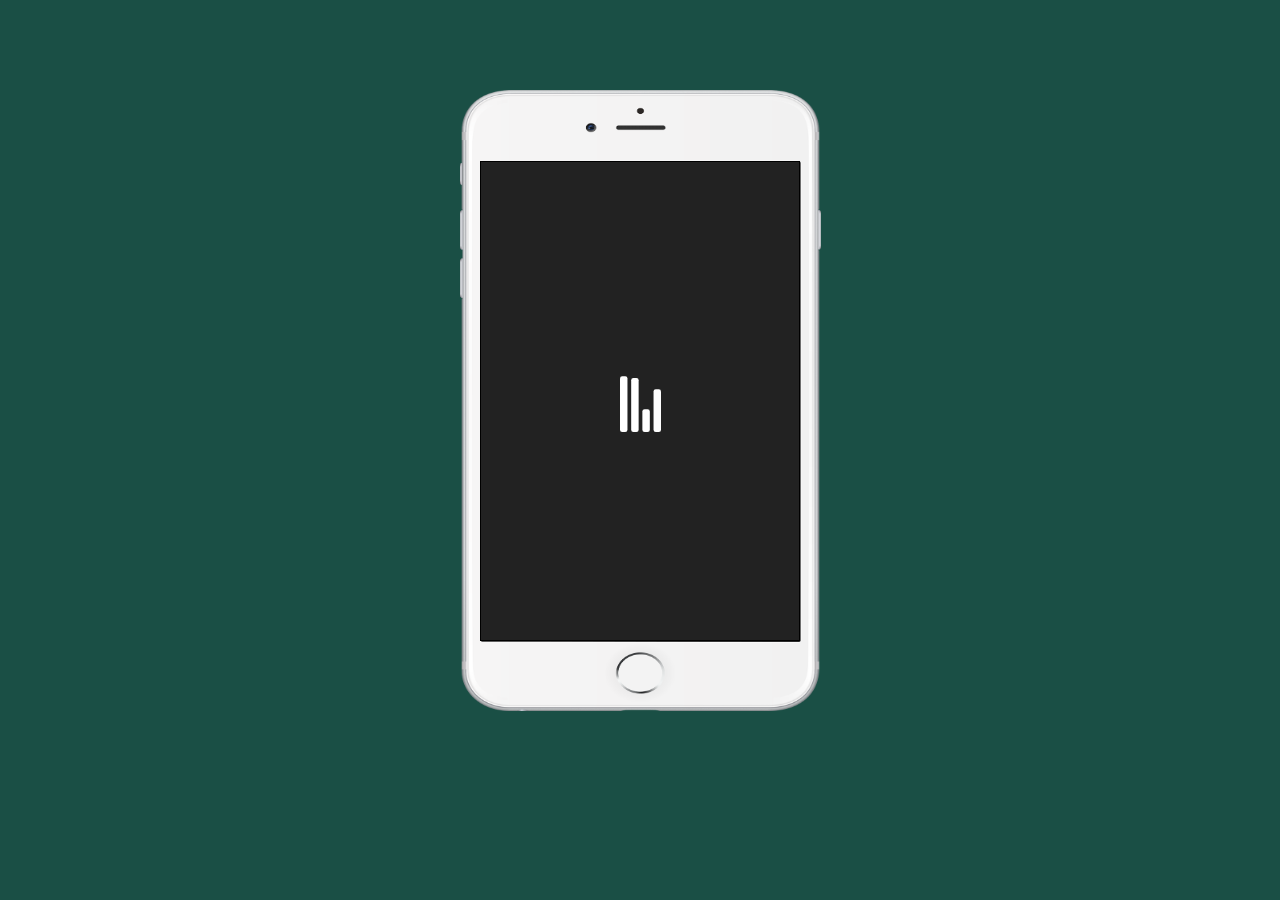
==== index.html @ a4e439ad "v" ====
<!DOCTYPE html>
<html lang="en">
  <head>
    <meta charset="UTF-8" />
    <meta name="viewport" content="width=device-width, initial-scale=1.0" />
    <title>Document</title>
    <link rel="stylesheet" href="style.css" />
    <!--[if lt IE 9]>
      <script src="//html5shiv.googlecode.com/svn/trunk/html5.js"></script>
    <![endif]-->
  </head>
  <body>
    <div class="phone">
      <img src="./assets/img/iPhone6SPlus.png" alt="" class="phone__media" />
      <div class="container">
        <div id="hellopreloader"><div id="hellopreloader_preload"></div></div>
        <div class="slide1" id="slide1">
          <div class="bg__Slide1" id="bg__Slide1"></div>

          <div class="logo__Slide1" id="logo__Slide1"></div>
          <div class="left__Slide1" id="left__Slide1"></div>
          <div class="right__Slide1" id="right__Slide1"></div>

          <div class="text__Slide1" id="text__Slide1"></div>
          <div class="btn__Slide1" id="btn__Slide1"></div>
          <div class="ligal__Slide1" id="ligal__Slide1"></div>

          <div class="comics__Slide1 active" id="comics__Slide1"></div>
          <div class="comics1__Slide1" id="comics1__Slide1"></div>

          <div class="mikro__Slide1" id="mikro__Slide1">
            <div class="mikro__img__Slide1" id="mikro__img__Slide1"></div>
            <img
              id="mikro__img1__Slide1"
              src="./assets/img/soundWaveForm.gif"
              alt=""
            />
          </div>
          <div class="next__Slide1" id="next__Slide1"></div>
        </div>

        <div class="slide2" id="slide2">
          <div class="bg__Slide2" id="bg__Slide2"></div>

          <div class="logo__Slide2" id="logo__Slide2"></div>
          <div class="left__Slide2" id="left__Slide2"></div>
          <div class="right__Slide2" id="right__Slide2"></div>

          <div class="text__Slide2" id="text__Slide2"></div>
          <div class="btn__Slide2" id="btn__Slide2"></div>
          <div class="ligal__Slide2" id="ligal__Slide2"></div>

          <div class="comics__Slide2" id="comics__Slide2"></div>
          <div class="comics1__Slide2" id="comics1__Slide2"></div>

          <div class="mikro__Slide2" id="mikro__Slide2">
            <div class="mikro__img__Slide2" id="mikro__img__Slide2"></div>
            <img
              id="mikro__img1__Slide2"
              src="./assets/img/soundWaveForm.gif"
              alt=""
            />
          </div>
          <div class="next__Slide2" id="next__Slide2"></div>
        </div>

        <div class="slide3" id="slide3">
          <div class="bg__Slide3" id="bg__Slide3"></div>

          <div class="modal__img__Slide3" id="modal__img__Slide3"></div>

          <div class="modal__Slide3" id="modal__Slide3">
            <div class="close" id="close__Slide3"></div>

            <div class="video">
              <video
                muted=""
                playsinline=""
                preload=""
                id="video__Slide3"
                src="./assets/video/video-1.mp4"
              ></video>

              <div class="muted" id="muted__Slide3"></div>
              <div class="sound" id="sound__Slide3"></div>

              <div class="replay" id="replay__Slide3"></div>
            </div>

            <div class="textModal__Slide3"></div>

            <div class="btnColor"></div>
          </div>

          <div class="logo__Slide3" id="logo__Slide3"></div>
          <div class="left__Slide3" id="left__Slide3"></div>
          <div class="right__Slide3" id="right__Slide3"></div>

          <div class="text__Slide3" id="text__Slide3"></div>
          <div class="btn__Slide3" id="btn__Slide3"></div>
          <div class="ligal__Slide3" id="ligal__Slide3"></div>

          <div class="comics__Slide3" id="comics__Slide3"></div>
          <div class="comics1__Slide3" id="comics1__Slide3"></div>

          <div class="mikro__Slide3" id="mikro__Slide3">
            <div class="mikro__img__Slide3" id="mikro__img__Slide3"></div>
            <img
              id="mikro__img1__Slide3"
              src="./assets/img/soundWaveForm.gif"
              alt=""
            />
          </div>
          <div class="next__Slide3" id="next__Slide3"></div>
        </div>

        <div class="slide4" id="slide4">
          <div class="bg__Slide4" id="bg__Slide4"></div>

          <div class="modal__img__Slide4" id="modal__img__Slide4"></div>

          <div class="modal__Slide4" id="modal__Slide4">
            <div class="close" id="close__Slide4"></div>

            <div class="video">
              <video
                muted=""
                playsinline=""
                preload=""
                id="video__Slide4"
                src="./assets/video/video-2.mp4"
              ></video>

              <div class="muted" id="muted__Slide4"></div>
              <div class="sound" id="sound__Slide4"></div>

              <div class="replay" id="replay__Slide4"></div>
            </div>

            <div class="textModal__Slide4"></div>

            <div class="btnColor"></div>
          </div>

          <div class="logo__Slide4" id="logo__Slide4"></div>
          <div class="left__Slide4" id="left__Slide4"></div>
          <div class="right__Slide4" id="right__Slide4"></div>

          <div class="text__Slide4" id="text__Slide4"></div>
          <div class="btn__Slide4" id="btn__Slide4"></div>
          <div class="ligal__Slide4" id="ligal__Slide4"></div>

          <div class="comics__Slide4" id="comics__Slide4"></div>
          <div class="comics1__Slide4" id="comics1__Slide4"></div>

          <div class="mikro__Slide4" id="mikro__Slide4">
            <div class="mikro__img__Slide4" id="mikro__img__Slide4"></div>
            <img
              id="mikro__img1__Slide4"
              src="./assets/img/soundWaveForm.gif"
              alt=""
            />
          </div>
          <div class="next__Slide4" id="next__Slide4"></div>
        </div>

        <div class="slide5" id="slide5">
          <div class="bg__Slide5" id="bg__Slide5"></div>

          <div class="modal__img__Slide5" id="modal__img__Slide5"></div>

          <div class="modal__Slide5" id="modal__Slide5">
            <div class="close" id="close__Slide5"></div>

            <div class="video">
              <video
                muted=""
                playsinline=""
                preload=""
                id="video__Slide5"
                src="./assets/video/video-3.mp4"
              ></video>

              <div class="muted" id="muted__Slide5"></div>
              <div class="sound" id="sound__Slide5"></div>

              <div class="replay" id="replay__Slide5"></div>
            </div>

            <div class="textModal__Slide5"></div>

            <div class="btnColor"></div>
          </div>

          <div class="logo__Slide5" id="logo__Slide5"></div>
          <div class="left__Slide5" id="left__Slide5"></div>
          <div class="right__Slide5" id="right__Slide5"></div>

          <div class="text__Slide5" id="text__Slide5"></div>
          <div class="btn__Slide5" id="btn__Slide5"></div>
          <div class="ligal__Slide5" id="ligal__Slide5"></div>

          <div class="comics__Slide5" id="comics__Slide5"></div>
          <div class="comics1__Slide5" id="comics1__Slide5"></div>

          <div class="mikro__Slide5" id="mikro__Slide5">
            <div class="mikro__img__Slide5" id="mikro__img__Slide5"></div>
            <img
              id="mikro__img1__Slide5"
              src="./assets/img/soundWaveForm.gif"
              alt=""
            />
          </div>
          <div class="next__Slide5" id="next__Slide5"></div>
        </div>

        <div class="slide6" id="slide6">
          <div class="bg__Slide6" id="bg__Slide6"></div>

          <div class="modal__img__Slide6" id="modal__img__Slide6"></div>

          <div class="modal__Slide6" id="modal__Slide6">
            <div class="close" id="close__Slide6"></div>

            <div class="video">
              <video
                muted=""
                playsinline=""
                preload=""
                id="video__Slide6"
                src="./assets/video/video-4.mp4"
              ></video>

              <div class="muted" id="muted__Slide6"></div>
              <div class="sound" id="sound__Slide6"></div>

              <div class="replay" id="replay__Slide6"></div>
            </div>

            <div class="textModal__Slide6"></div>

            <div class="btnColor"></div>
          </div>

          <div class="logo__Slide6" id="logo__Slide6"></div>
          <div class="left__Slide6" id="left__Slide6"></div>
          <div class="right__Slide6" id="right__Slide6"></div>

          <div class="text__Slide6" id="text__Slide6"></div>
          <div class="btn__Slide6" id="btn__Slide6"></div>
          <div class="ligal__Slide6" id="ligal__Slide6"></div>

          <div class="comics__Slide6" id="comics__Slide6"></div>
          <div class="comics1__Slide6" id="comics1__Slide6"></div>

          <div class="mikro__Slide6" id="mikro__Slide6">
            <div class="mikro__img__Slide6" id="mikro__img__Slide6"></div>
            <img
              id="mikro__img1__Slide6"
              src="./assets/img/soundWaveForm.gif"
              alt=""
            />
          </div>
          <div class="next__Slide6" id="next__Slide6"></div>
        </div>
      </div>
    </div>

    <script src="./Detect.js-master/detect.js"></script>
    <script src="script.js"></script>
  </body>
</html>
---- style.css ----
.phone {
  position: relative;
  height: 621px;
  width: 361px;
  display: flex;
  justify-content: center;
  top: 10%;
}
.phone__media {
  height: 621px;
  width: 361px;
  position: relative;
}

* {
  padding: 0;
  margin: 0;
}

div {
  position: absolute;
}

html,
body {
  width: 100%;
  background: #1a4f45;
  height: 100%;
  display: flex;
  justify-content: center;
}

.container {
  width: 320px;
  height: 480px;
  border: 1px solid #000;
  box-sizing: border-box;
  overflow: hidden;
  left: 0;
  right: 0;
  top: 11.5%;
  margin: auto;
}

@media screen and (max-width: 900px) {
  body {
    align-items: center;
    justify-content: center;
    background: #ffffff;
  }
  .phone__media {
    display: none;
  }
  .container {
    top: 0;
    left: 0;
  }
  .phone {
    width: 320px;
    height: 480px;
    top: 0;
    left: 0;
  }
}

.slide1 {
  width: 100%;
  height: 100%;
  transition: 0.75s;
}

.slide2 {
  width: 100%;
  height: 100%;
  transform: translateX(100%);
  opacity: 0;
  transition: 0.75s;
}

.slide3 {
  width: 100%;
  height: 100%;
  transform: translateX(100%);
  opacity: 0;
  transition: 0.75s;
}

.slide4 {
  width: 100%;
  height: 100%;
  transform: translateX(100%);
  opacity: 0;
  transition: 0.75s;
}

.slide5 {
  width: 100%;
  height: 100%;
  transform: translateX(100%);
  opacity: 0;
  transition: 0.75s;
}

.slide6 {
  width: 100%;
  height: 100%;
  transform: translateX(100%);
  opacity: 0;
  transition: 0.75s;
}

/*************************************************************/
/*************************First Slide*************************/
/*************************************************************/

.bg__Slide1 {
  background: url(./assets/img/bg-1.png) 50% 50% no-repeat;
  background-size: cover;
  width: 100%;
  height: 100%;
}

.logo__Slide1 {
  background: url(./assets/img/logo.svg) 50% 0% no-repeat;
  background-size: contain;
  width: 19%;
  height: 13%;
  top: 25px;
  left: 0;
  right: 0;
  margin: auto;
}

.left__Slide1 {
  height: 3px;
  width: 37%;
  background-color: #fff;
  left: 0;
  top: 53px;
}

.right__Slide1 {
  height: 3px;
  width: 37%;
  background-color: #fff;
  right: 0;
  top: 53px;
}

.text__Slide1 {
  background: url(./assets/fonts/text-banner-1.svg) 0% 100% no-repeat;
  background-size: contain;
  width: 70%;
  height: 24%;
  bottom: 75px;
  left: 21px;
  transition: 0.4s;
  transform: translateX(10px);
  opacity: 0;
}

.btn__Slide1 {
  background: url(./assets/img/banner-btn.svg) 0% 100% no-repeat;
  background-size: contain;
  width: 43.5%;
  height: 9%;
  bottom: 27px;
  left: 20px;
}

.ligal__Slide1 {
  background: url(./assets/fonts/Abbildung-zeigt-Sonderausstattung-gegen-Mehrpreis.svg)
    0% 100% no-repeat;
  background-size: contain;
  width: 66.7%;
  height: 3%;
  bottom: 1px;
  left: 25px;
}

.comics__Slide1 {
  background: url(./assets/img/comics.svg) 100% 100% no-repeat;
  background-size: contain;
  width: 54.7%;
  height: 15%;
  right: 0px;
  bottom: 140px;
  transition: 0.5s;
  opacity: 0;
}

.comics__Slide1.active {
  opacity: 1;
}

.comics1__Slide1 {
  background: url(./assets/img/comics1.svg) 100% 100% no-repeat;
  background-size: contain;
  width: 54.7%;
  height: 15%;
  right: 0px;
  bottom: 140px;
  transition: 0.5s;
  opacity: 0;
}
.comics__Slide1.active {
  opacity: 1;
}

.mikro__Slide1 {
  background-color: #00b1f2;
  width: 45px;
  height: 45px;
  border-radius: 50%;
  right: 13px;
  bottom: 73px;
  z-index: 2;
}

.mikro__Slide1.active:before {
  animation: none;
}
.mikro__Slide2.active:before {
  animation: none;
}
.mikro__Slide3.active:before {
  animation: none;
}
.mikro__Slide4.active:before {
  animation: none;
}
.mikro__Slide5.active:before {
  animation: none;
}
.mikro__Slide6.active:before {
  animation: none;
}

.mikro__Slide3:before {
  z-index: -1;
  width: 100%;
  height: 100%;
  border-radius: 50%;

  position: absolute;
  content: "";
  animation-name: mikro__Slide1;
  animation-delay: 1s;
  animation-duration: 2.25s;
  animation-iteration-count: infinite;
  animation-timing-function: ease-in;

  background: #00b1f2;
  opacity: 0.25;
}
.mikro__Slide4:before {
  z-index: -1;
  width: 100%;
  height: 100%;
  border-radius: 50%;

  position: absolute;
  content: "";
  animation-name: mikro__Slide1;
  animation-delay: 1s;
  animation-duration: 2.25s;
  animation-iteration-count: infinite;
  animation-timing-function: ease-in;

  background: #00b1f2;
  opacity: 0.25;
}
.mikro__Slide5:before {
  z-index: -1;
  width: 100%;
  height: 100%;
  border-radius: 50%;

  position: absolute;
  content: "";
  animation-name: mikro__Slide1;
  animation-delay: 1s;
  animation-duration: 2.25s;
  animation-iteration-count: infinite;
  animation-timing-function: ease-in;

  background: #00b1f2;
  opacity: 0.25;
}
.mikro__Slide6:before {
  z-index: -1;
  width: 100%;
  height: 100%;
  border-radius: 50%;

  position: absolute;
  content: "";
  animation-name: mikro__Slide1;
  animation-delay: 1s;
  animation-duration: 2.25s;
  animation-iteration-count: infinite;
  animation-timing-function: ease-in;

  background: #00b1f2;
  opacity: 0.25;
}

@keyframes modal__img__unfade {
  0% {
    opacity: 0;
  }
  100% {
    opacity: 1;
  }
}

@keyframes modal__img__pulse {
  0% {
    transform: scale(1);
  }
  50% {
    transform: scale(0.75);
  }
  100% {
    transform: scale(1);
  }
}

@keyframes mikro__Slide1 {
  0% {
    transform: scale(1);
    opacity: 0.4;
  }
  50% {
    transform: scale(2);
    opacity: 0;
  }
  100% {
    transform: scale(2);
    opacity: 0;
  }
}

.mikro__img__Slide1 {
  background: url(./assets/img/mikro.svg) 50% 50% no-repeat;
  background-size: contain;
  width: 100%;
  height: 100%;
  top: 0;
  bottom: 0;
  left: 0;
  right: 0;
  margin: auto;
  visibility: visible;
}

#mikro__img1__Slide1 {
  width: 80%;
  top: 0;
  bottom: 0;
  margin: auto;
  position: absolute;
  left: 0;
  right: 0;
  visibility: hidden;
}

.next__Slide1 {
  background: url(./assets/img/next.svg) 100% 100% no-repeat;
  background-size: contain;
  width: 9%;
  height: 6%;
  bottom: 25px;
  right: 13px;
}

/*************************************************************/
/*************************Second Slide*************************/
/*************************************************************/

.bg__Slide2 {
  background: url(./assets/img/bg-0.jpg) 50% 50% no-repeat;
  background-size: cover;
  width: 100%;
  height: 100%;
}

.logo__Slide2 {
  background: url(./assets/img/logo.svg) 50% 0% no-repeat;
  background-size: contain;
  width: 19%;
  height: 13%;
  top: 25px;
  left: 0;
  right: 0;
  margin: auto;
}

.left__Slide2 {
  height: 3px;
  width: 37%;
  background-color: #fff;
  left: 0;
  top: 53px;
}

.right__Slide2 {
  height: 3px;
  width: 37%;
  background-color: #fff;
  right: 0;
  top: 53px;
}

.text__Slide2 {
  background: url(./assets/fonts/text-banner-0.svg) 0% 100% no-repeat;
  background-size: contain;
  width: 70%;
  height: 30%;
  bottom: 75px;
  left: 21px;
  transition: 0.4s;
  transform: translateX(10px);
  opacity: 0;
}

.btn__Slide2 {
  background: url(./assets/img/banner-btn.svg) 0% 100% no-repeat;
  background-size: contain;
  width: 43.5%;
  height: 9%;
  bottom: 27px;
  left: 20px;
}

.ligal__Slide2 {
  background: url(./assets/fonts/Abbildung-zeigt-Sonderausstattung-gegen-Mehrpreis.svg) 0% 100% no-repeat;
  background-size: contain;
  width: 66.7%;
  height: 3%;
  bottom: 1px;
  left: 25px;
}
.comics1__Slide2 {
  background: url(./assets/img/comics1.svg) 100% 100% no-repeat;
  background-size: contain;
  width: 54.7%;
  height: 15%;
  right: 0px;
  bottom: 140px;
  transition: 0.5s;
  opacity: 0;
}
.comics1__Slide2.active {
  opacity: 1;
}

.mikro__Slide2 {
  background-color: #00b1f2;
  width: 45px;
  height: 45px;
  border-radius: 50%;
  right: 13px;
  bottom: 73px;
}

.mikro__img__Slide2 {
  background: url(./assets/img/mikro.svg) 50% 50% no-repeat;
  background-size: contain;
  width: 100%;
  height: 100%;
  top: 0;
  bottom: 0;
  left: 0;
  right: 0;
  margin: auto;
  visibility: visible;
}

#mikro__img1__Slide2 {
  width: 80%;
  top: 0;
  bottom: 0;
  margin: auto;
  position: absolute;
  left: 0;
  right: 0;
  visibility: hidden;
}

.next__Slide2 {
  background: url(./assets/img/next.svg) 100% 100% no-repeat;
  background-size: contain;
  width: 9%;
  height: 6%;
  bottom: 25px;
  right: 13px;
}

/*************************************************************/
/*************************Three Slide*************************/
/*************************************************************/

.bg__Slide3 {
  background: url(./assets/img/bg-2.jpg) 50% 50% no-repeat;
  background-size: cover;
  width: 100%;
  height: 100%;
}

.modal__img__Slide3 {
  background: url(./assets/img/modal-btn.svg) 50% 50% no-repeat;
  background-size: contain;
  width: 32px;
  height: 8%;
  top: 40%;
  right: 40px;
  z-index: 20;
  opacity: 0;
}

.modal__Slide3 {
  background-color: #fff;
  width: 97%;
  height: 96%;
  left: 0;
  right: 0;
  top: 0;
  bottom: 0;
  margin: auto;
  z-index: 10;
  transition: 0.5s;
  opacity: 0;
}

.close {
  background: url(./assets/img/close.svg) 100% 0% no-repeat;
  background-size: contain;
  width: 5%;
  height: 5%;
  right: 1%;
  top: 1%;
}

.textModal__Slide3 {
  background: url(./assets/fonts/Alles-im-Blick-Mit-den-neuen-LED-Frontscheinwerfern-und-LED-Ruckleuchten-entgeht-Ihnen-nichts-mehr.svg) 50% 100% no-repeat;
  background-size: contain;
  width: 86%;
  height: 10%;
  bottom: 14%;
  left: 0;
  right: 0;
  margin: auto;
}

.btnColor {
  background: url(./assets/img/banner-color.svg) 50% 100% no-repeat;
  background-size: contain;
  width: 50%;
  height: 10%;
  bottom: 3%;
  left: 0;
  right: 0;
  margin: auto;
}

.logo__Slide3 {
  background: url(./assets/img/logo.svg) 50% 0% no-repeat;
  background-size: contain;
  width: 19%;
  height: 13%;
  top: 25px;
  left: 0;
  right: 0;
  margin: auto;
}

.left__Slide3 {
  height: 3px;
  width: 37%;
  background-color: #fff;
  left: 0;
  top: 53px;
}

.right__Slide3 {
  height: 3px;
  width: 37%;
  background-color: #fff;
  right: 0;
  top: 53px;
}

.text__Slide3 {
  background: url(./assets/fonts/text-banner-2.svg) 0% 100% no-repeat;
  background-size: contain;
  width: 70%;
  height: 30%;
  bottom: 75px;
  left: 21px;
  transition: 0.4s;
  transform: translateX(10px);
  opacity: 0;
}

.btn__Slide3 {
  background: url(./assets/img/banner-btn.svg) 0% 100% no-repeat;
  background-size: contain;
  width: 43.5%;
  height: 9%;
  bottom: 27px;
  left: 20px;
}

.ligal__Slide3 {
  background: url(./assets/fonts/banner-lidal-2.svg) 0% 100% no-repeat;
  background-size: contain;
  width: 66.7%;
  height: 5%;
  bottom: 1px;
  left: 25px;
}
.comics1__Slide3 {
  background: url(./assets/img/comics1.svg) 100% 100% no-repeat;
  background-size: contain;
  width: 54.7%;
  height: 15%;
  right: 0px;
  bottom: 140px;
  transition: 0.5s;
  opacity: 0;
}
.comics1__Slide3.active {
  opacity: 1;
}

.mikro__Slide3 {
  background-color: #00b1f2;
  width: 45px;
  height: 45px;
  border-radius: 50%;
  right: 13px;
  bottom: 73px;
  z-index: 20;
}

.mikro__img__Slide3 {
  background: url(./assets/img/mikro.svg) 50% 50% no-repeat;
  background-size: contain;
  width: 100%;
  height: 100%;
  top: 0;
  bottom: 0;
  left: 0;
  right: 0;
  margin: auto;
  visibility: visible;
}

#mikro__img1__Slide3 {
  width: 80%;
  top: 0;
  bottom: 0;
  margin: auto;
  position: absolute;
  left: 0;
  right: 0;
  visibility: hidden;
}

.next__Slide3 {
  background: url(./assets/img/next.svg) 100% 100% no-repeat;
  background-size: contain;
  width: 9%;
  height: 6%;
  bottom: 25px;
  right: 13px;
  z-index: 20;
}

/*************************************************************/
/*************************Four Slide**************************/
/*************************************************************/

.bg__Slide4 {
  background: url(./assets/img/bg-3.jpg) 50% 50% no-repeat;
  background-size: cover;
  width: 100%;
  height: 100%;
}

.modal__img__Slide4 {
  background: url(./assets/img/modal-btn.svg) 50% 50% no-repeat;
  background-size: contain;
  width: 32px;
  height: 8%;
  top: 40%;
  right: 100px;
  z-index: 20;
  opacity: 0;
}

.modal__Slide4 {
  background-color: #fff;
  width: 97%;
  height: 96%;
  left: 0;
  right: 0;
  top: 0;
  bottom: 0;
  margin: auto;
  z-index: 10;
  transition: 0.5s;
  opacity: 0;
}

.close {
  background: url(./assets/img/close.svg) 100% 0% no-repeat;
  background-size: contain;
  width: 5%;
  height: 5%;
  right: 1%;
  top: 1%;
}

.textModal__Slide4 {
  background: url(./assets/fonts/Innen-uberzeugt-die-funfte-Generation-des-Caddy-Cargo-mit-neuen-Hightech-Losungen-und-deutlich-mehr-Platz.svg) 50% 100% no-repeat;
  background-size: contain;
  width: 86%;
  height: 10%;
  bottom: 14%;
  left: 0;
  right: 0;
  margin: auto;
}

.btnColor {
  background: url(./assets/img/banner-color.svg) 50% 100% no-repeat;
  background-size: contain;
  width: 50%;
  height: 10%;
  bottom: 3%;
  left: 0;
  right: 0;
  margin: auto;
}

.logo__Slide4 {
  background: url(./assets/img/logo.svg) 50% 0% no-repeat;
  background-size: contain;
  width: 19%;
  height: 13%;
  top: 25px;
  left: 0;
  right: 0;
  margin: auto;
}

.left__Slide4 {
  height: 3px;
  width: 37%;
  background-color: #fff;
  left: 0;
  top: 53px;
}

.right__Slide4 {
  height: 3px;
  width: 37%;
  background-color: #fff;
  right: 0;
  top: 53px;
}

.text__Slide4 {
  background: url(./assets/fonts/text-banner-3.svg) 0% 100% no-repeat;
  background-size: contain;
  width: 70%;
  height: 25%;
  bottom: 75px;
  left: 21px;
  transition: 0.4s;
  transform: translateX(10px);
  opacity: 0;
}

.btn__Slide4 {
  background: url(./assets/img/banner-btn.svg) 0% 100% no-repeat;
  background-size: contain;
  width: 43.5%;
  height: 9%;
  bottom: 27px;
  left: 20px;
}

.ligal__Slide4 {
  background: url(./assets/fonts/Abbildung-zeigt-Sonderausstattung-gegen-Mehrpreis.svg) 0% 100% no-repeat;
  background-size: contain;
  width: 66.7%;
  height: 5%;
  bottom: 1px;
  left: 25px;
}
.comics1__Slide4 {
  background: url(./assets/img/comics1.svg) 100% 100% no-repeat;
  background-size: contain;
  width: 54.7%;
  height: 15%;
  right: 0px;
  bottom: 140px;
  transition: 0.5s;
  opacity: 0;
}
comics1__Slide4.acitve {
  opacity: 1;
}

.mikro__Slide4 {
  background-color: #00b1f2;
  width: 45px;
  height: 45px;
  border-radius: 50%;
  right: 13px;
  bottom: 73px;
  z-index: 20;
}

.mikro__img__Slide4 {
  background: url(./assets/img/mikro.svg) 50% 50% no-repeat;
  background-size: contain;
  width: 100%;
  height: 100%;
  top: 0;
  bottom: 0;
  left: 0;
  right: 0;
  margin: auto;
  visibility: visible;
}

#mikro__img1__Slide4 {
  width: 80%;
  top: 0;
  bottom: 0;
  margin: auto;
  position: absolute;
  left: 0;
  right: 0;
  visibility: hidden;
}

.next__Slide4 {
  background: url(./assets/img/next.svg) 100% 100% no-repeat;
  background-size: contain;
  width: 9%;
  height: 6%;
  bottom: 25px;
  right: 13px;
  z-index: 20;
}

/*************************************************************/
/*************************Five Slide**************************/
/*************************************************************/

.bg__Slide5 {
  background: url(./assets/img/bg-4.jpg) 50% 50% no-repeat;
  background-size: cover;
  width: 100%;
  height: 100%;
}

.modal__img__Slide5 {
  background: url(./assets/img/modal-btn.svg) 50% 50% no-repeat;
  background-size: contain;
  width: 32px;
  height: 8%;
  top: 30%;
  right: 50px;
  z-index: 20;
  opacity: 0;
}

.modal__Slide5 {
  background-color: #fff;
  width: 97%;
  height: 96%;
  left: 0;
  right: 0;
  top: 0;
  bottom: 0;
  margin: auto;
  z-index: 10;
  transition: 0.5s;
  opacity: 0;
}

.close {
  background: url(./assets/img/close.svg) 100% 0% no-repeat;
  background-size: contain;
  width: 5%;
  height: 5%;
  right: 1%;
  top: 1%;
}

.textModal__Slide5 {
  background: url(./assets/fonts/Dank-extrabreiter-Schiebetur-konnen-jetzt-Europaletten-sogar-seitlich-eingeladen-werden.svg) 50% 100% no-repeat;
  background-size: contain;
  width: 86%;
  height: 10%;
  bottom: 14%;
  left: 0;
  right: 0;
  margin: auto;
}

.btnColor {
  background: url(./assets/img/banner-color.svg) 50% 100% no-repeat;
  background-size: contain;
  width: 50%;
  height: 10%;
  bottom: 3%;
  left: 0;
  right: 0;
  margin: auto;
}

.logo__Slide5 {
  background: url(./assets/img/logo.svg) 50% 0% no-repeat;
  background-size: contain;
  width: 19%;
  height: 13%;
  top: 25px;
  left: 0;
  right: 0;
  margin: auto;
}

.left__Slide5 {
  height: 3px;
  width: 37%;
  background-color: #fff;
  left: 0;
  top: 53px;
}

.right__Slide5 {
  height: 3px;
  width: 37%;
  background-color: #fff;
  right: 0;
  top: 53px;
}

.text__Slide5 {
  background: url(./assets/fonts/text-banner-4.svg) 0% 100% no-repeat;
  background-size: contain;
  width: 70%;
  height: 25%;
  bottom: 78px;
  left: 24px;
  transition: 0.4s;
  transform: translateX(10px);
  opacity: 0;
}

.btn__Slide5 {
  background: url(./assets/img/banner-btn.svg) 0% 100% no-repeat;
  background-size: contain;
  width: 43.5%;
  height: 9%;
  bottom: 27px;
  left: 20px;
}

.ligal__Slide5 {
  background: url(./assets/fonts/banner-lidal-2.svg) 0% 100% no-repeat;
  background-size: contain;
  width: 66.7%;
  height: 5%;
  bottom: 1px;
  left: 25px;
}
.comics1__Slide5 {
  background: url(./assets/img/comics1.svg) 100% 100% no-repeat;
  background-size: contain;
  width: 54.7%;
  height: 15%;
  right: 0px;
  bottom: 140px;
  transition: 0.5s;
  opacity: 0;
}

.mikro__Slide5 {
  background-color: #00b1f2;
  width: 45px;
  height: 45px;
  border-radius: 50%;
  right: 13px;
  bottom: 73px;
  z-index: 20;
}

.mikro__img__Slide5 {
  background: url(./assets/img/mikro.svg) 50% 50% no-repeat;
  background-size: contain;
  width: 100%;
  height: 100%;
  top: 0;
  bottom: 0;
  left: 0;
  right: 0;
  margin: auto;
  visibility: visible;
}

#mikro__img1__Slide5 {
  width: 80%;
  top: 0;
  bottom: 0;
  margin: auto;
  position: absolute;
  left: 0;
  right: 0;
  visibility: hidden;
}

.next__Slide5 {
  background: url(./assets/img/next.svg) 100% 100% no-repeat;
  background-size: contain;
  width: 9%;
  height: 6%;
  bottom: 25px;
  right: 13px;
  z-index: 20;
}

/*************************************************************/
/*************************Six Slide***************************/
/*************************************************************/

.bg__Slide6 {
  background: url(./assets/img/bg-5.jpg) 50% 50% no-repeat;
  background-size: cover;
  width: 100%;
  height: 100%;
}

.modal__img__Slide6 {
  background: url(./assets/img/modal-btn.svg) 50% 50% no-repeat;
  background-size: contain;
  width: 32px;
  height: 8%;
  top: 40%;
  right: 50px;
  z-index: 20;
  opacity: 0;
}

.activeSlide > .modal__img__Slide6,
.activeSlide > .modal__img__Slide5,
.activeSlide > .modal__img__Slide4,
.activeSlide > .modal__img__Slide3 {
  animation: modal__img__pulse 1.25s ease 0s infinite,
    modal__img__unfade 0.5s linear 2s 1 normal forwards;
}

.modal__Slide6 {
  background-color: #fff;
  width: 97%;
  height: 96%;
  left: 0;
  right: 0;
  top: 0;
  bottom: 0;
  margin: auto;
  z-index: 10;
  transition: 0.5s;
  opacity: 0;
}

.close {
  background: url(./assets/img/close.svg) 100% 0% no-repeat;
  background-size: contain;
  width: 5%;
  height: 5%;
  right: 1%;
  top: 1%;
}

.textModal__Slide6 {
  background: url(./assets/fonts/Der-Lane-Assist-erfasst-und-korrigiert-autonom-bei-drohender-Uberfahrung-der-Spurbegrenzungslinien.svg) 50% 100% no-repeat;
  background-size: contain;
  width: 86%;
  height: 10%;
  bottom: 14%;
  left: 0;
  right: 0;
  margin: auto;
}

.btnColor {
  background: url(./assets/img/banner-color.svg) 50% 100% no-repeat;
  background-size: contain;
  width: 50%;
  height: 10%;
  bottom: 3%;
  left: 0;
  right: 0;
  margin: auto;
}

.logo__Slide6 {
  background: url(./assets/img/logo.svg) 50% 0% no-repeat;
  background-size: contain;
  width: 19%;
  height: 13%;
  top: 25px;
  left: 0;
  right: 0;
  margin: auto;
}

.left__Slide6 {
  height: 3px;
  width: 37%;
  background-color: #fff;
  left: 0;
  top: 53px;
}

.right__Slide6 {
  height: 3px;
  width: 37%;
  background-color: #fff;
  right: 0;
  top: 53px;
}

.text__Slide6 {
  background: url(./assets/fonts/text-banner-5.svg) 0% 100% no-repeat;
  background-size: contain;
  width: 70%;
  height: 20%;
  top: 134px;
  left: 24px;
  transition: 0.4s;
  transform: translateX(10px);
  opacity: 0;
}

.btn__Slide6 {
  background: url(./assets/img/banner-btn.svg) 0% 100% no-repeat;
  background-size: contain;
  width: 43.5%;
  height: 9%;
  bottom: 27px;
  left: 20px;
}

.ligal__Slide6 {
  background: url(./assets/fonts/banner-lidal-2.svg) 0% 100% no-repeat;
  background-size: contain;
  width: 66.7%;
  height: 5%;
  bottom: 1px;
  left: 25px;
}
/*
.comics__Slide6 {
  background: url(assets/images/comics.svg) 100% 100% no-repeat;
  background-size: contain;
  width: 54.7%;
  height: 15%;
  right: 0px;
  bottom: 140px;
  transition: 0.5s;
  opacity: 1;
}
*/
.comics1__Slide6 {
  background: url(./assets/img/comics1.svg) 100% 100% no-repeat;
  background-size: contain;
  width: 54.7%;
  height: 15%;
  right: 0px;
  bottom: 140px;
  transition: 0.5s;
  opacity: 0;
}

.mikro__Slide6 {
  background-color: #00b1f2;
  width: 45px;
  height: 45px;
  border-radius: 50%;
  right: 13px;
  bottom: 73px;
  z-index: 20;
}

.mikro__img__Slide6 {
  background: url(./assets/img/mikro.svg) 50% 50% no-repeat;
  background-size: contain;
  width: 100%;
  height: 100%;
  top: 0;
  bottom: 0;
  left: 0;
  right: 0;
  margin: auto;
  visibility: visible;
}

#mikro__img1__Slide6 {
  width: 80%;
  top: 0;
  bottom: 0;
  margin: auto;
  position: absolute;
  left: 0;
  right: 0;
  visibility: hidden;
}

.next__Slide6 {
  background: url(./assets/img/next.svg) 100% 100% no-repeat;
  background-size: contain;
  width: 9%;
  height: 6%;
  bottom: 25px;
  right: 13px;
  z-index: 20;
}

/*************************************************************/
/***********************Video Settings************************/
/*************************************************************/

.video {
  width: 86%;
  top: 4.7%;
  left: 0;
  right: 0;
  margin: auto;
}

video {
  width: 100%;
}

.muted {
  background: url(./assets/img/sound-off.png) 0% 100% no-repeat;
  background-size: contain;
  width: 11%;
  height: 12%;
  left: 1%;
  bottom: 2%;
  visibility: visible;
  z-index: 10000;
}

.sound {
  background: url(./assets/img/sound-on.png) 0% 100% no-repeat;
  background-size: contain;
  width: 11%;
  height: 12%;
  left: 1%;
  bottom: 2%;
  visibility: hidden;
  z-index: 10000;
}

.replay {
  background: url(./assets/img/replay.png) 0% 100% no-repeat;
  background-size: contain;
  width: 11%;
  height: 12%;
  left: 1%;
  bottom: 2%;
  visibility: hidden;
  z-index: 10000;
}

/*************************************************************/
/*************************Interactive*************************/
/*************************************************************/

.activeSlide {
  transform: translateX(0%);
  opacity: 1;
  z-index: 20;
}

.activeSlide > .activeText {
  opacity: 1;
  transform: translateX(0px);
}

.active {
  opacity: 1;
}

.deActive {
  opacity: 0;
}

.hidden {
  visibility: hidden !important;
  transition: 0s !important;
}

.visible {
  visibility: visible !important;
  transition: 0s !important;
}

#hellopreloader {
  width: 100%;
  height: 100%;
}

#hellopreloader > p {
  display: none;
}

#hellopreloader_preload {
  display: block;
  position: absolute;
  z-index: 99999;
  top: 0;
  left: 0;
  width: 100%;
  height: 100%;
  background: #222222 url(./assets/img/audio.svg) center center no-repeat;
  background-size: 41px;
}
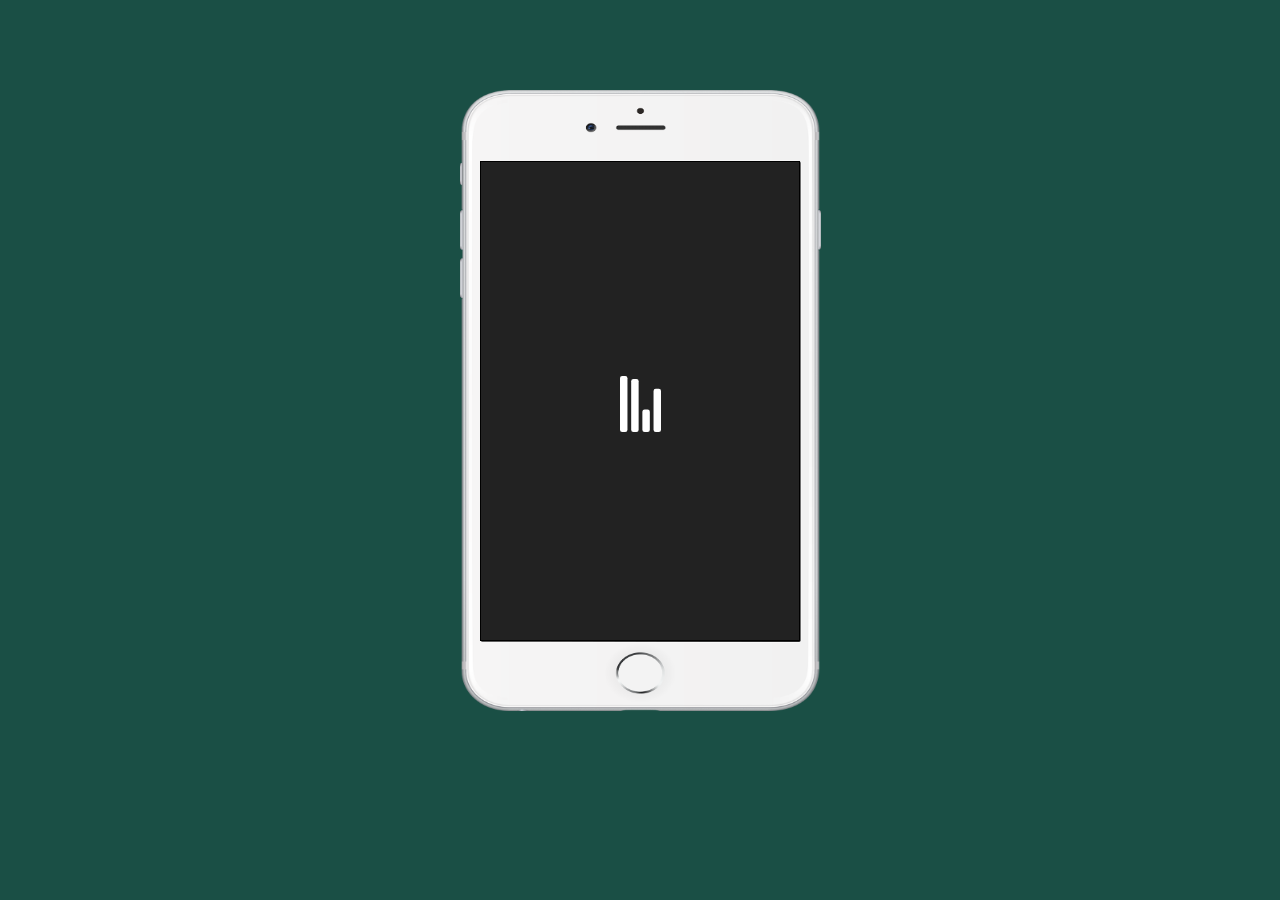
==== commit d3aa7ba8: "g" ====
--- a/index.html
+++ b/index.html
@@ -78,7 +78,7 @@
                 playsinline=""
                 preload=""
                 id="video__Slide3"
-                src="./assets/video/video-1.mp4"
+                src="./assets/video/video-3.mp4"
               ></video>
 
               <div class="muted" id="muted__Slide3"></div>
@@ -128,7 +128,7 @@
                 playsinline=""
                 preload=""
                 id="video__Slide4"
-                src="./assets/video/video-2.mp4"
+                src="./assets/video/video-4.mp4"
               ></video>
 
               <div class="muted" id="muted__Slide4"></div>
@@ -178,7 +178,7 @@
                 playsinline=""
                 preload=""
                 id="video__Slide5"
-                src="./assets/video/video-3.mp4"
+                src="./assets/video/video-5.mp4"
               ></video>
 
               <div class="muted" id="muted__Slide5"></div>
@@ -228,7 +228,7 @@
                 playsinline=""
                 preload=""
                 id="video__Slide6"
-                src="./assets/video/video-4.mp4"
+                src="./assets/video/video-2.mp4"
               ></video>
 
               <div class="muted" id="muted__Slide6"></div>
--- a/style.css
+++ b/style.css
@@ -152,7 +152,7 @@
   background-size: contain;
   width: 70%;
   height: 24%;
-  bottom: 75px;
+  bottom: 80px;
   left: 21px;
   transition: 0.4s;
   transform: translateX(10px);
@@ -184,7 +184,7 @@
   width: 54.7%;
   height: 15%;
   right: 0px;
-  bottom: 140px;
+  bottom: 139px;
   transition: 0.5s;
   opacity: 0;
 }
@@ -413,11 +413,11 @@
 }
 
 .text__Slide2 {
-  background: url(./assets/fonts/text-banner-0.svg) 0% 100% no-repeat;
+  background: url(./assets/fonts/GroupTwo.svg) 0% 100% no-repeat;
   background-size: contain;
   width: 70%;
   height: 30%;
-  bottom: 75px;
+  bottom: 70px;
   left: 21px;
   transition: 0.4s;
   transform: translateX(10px);
@@ -547,7 +547,7 @@
   background-size: contain;
   width: 86%;
   height: 10%;
-  bottom: 14%;
+  bottom: 16%;
   left: 0;
   right: 0;
   margin: auto;
@@ -558,7 +558,7 @@
   background-size: contain;
   width: 50%;
   height: 10%;
-  bottom: 3%;
+  bottom: 4%;
   left: 0;
   right: 0;
   margin: auto;
@@ -592,12 +592,12 @@
 }
 
 .text__Slide3 {
-  background: url(./assets/fonts/text-banner-2.svg) 0% 100% no-repeat;
+  background: url(./assets/fonts/Groupfive.svg) 0% 100% no-repeat;
   background-size: contain;
   width: 70%;
   height: 30%;
-  bottom: 75px;
-  left: 21px;
+  bottom: 80px;
+  left: 25px;
   transition: 0.4s;
   transform: translateX(10px);
   opacity: 0;
@@ -609,7 +609,7 @@
   width: 43.5%;
   height: 9%;
   bottom: 27px;
-  left: 20px;
+  left: 25px;
 }
 
 .ligal__Slide3 {
@@ -618,7 +618,7 @@
   width: 66.7%;
   height: 5%;
   bottom: 1px;
-  left: 25px;
+  left: 27px;
 }
 .comics1__Slide3 {
   background: url(./assets/img/comics1.svg) 100% 100% no-repeat;
@@ -728,7 +728,7 @@
   background-size: contain;
   width: 86%;
   height: 10%;
-  bottom: 14%;
+  bottom: 16%;
   left: 0;
   right: 0;
   margin: auto;
@@ -739,7 +739,7 @@
   background-size: contain;
   width: 50%;
   height: 10%;
-  bottom: 3%;
+  bottom: 4%;
   left: 0;
   right: 0;
   margin: auto;
@@ -773,12 +773,12 @@
 }
 
 .text__Slide4 {
-  background: url(./assets/fonts/text-banner-3.svg) 0% 100% no-repeat;
-  background-size: contain;
-  width: 70%;
-  height: 25%;
-  bottom: 75px;
-  left: 21px;
+  background: url(./assets/fonts/GroupFo.svg) 0% 100% no-repeat;
+  background-size: contain;
+  width: 65%;
+  height: 20%;
+  bottom: 80px;
+  left: 23px;
   transition: 0.4s;
   transform: translateX(10px);
   opacity: 0;
@@ -909,7 +909,7 @@
   background-size: contain;
   width: 86%;
   height: 10%;
-  bottom: 14%;
+  bottom: 16%;
   left: 0;
   right: 0;
   margin: auto;
@@ -920,7 +920,7 @@
   background-size: contain;
   width: 50%;
   height: 10%;
-  bottom: 3%;
+  bottom: 4%;
   left: 0;
   right: 0;
   margin: auto;
@@ -954,11 +954,11 @@
 }
 
 .text__Slide5 {
-  background: url(./assets/fonts/text-banner-4.svg) 0% 100% no-repeat;
-  background-size: contain;
-  width: 70%;
-  height: 25%;
-  bottom: 78px;
+  background: url(./assets/fonts/GroupThree.svg) 0% 100% no-repeat;
+  background-size: contain;
+  width: 76%;
+  height: 31%;
+  bottom: 80px;
   left: 24px;
   transition: 0.4s;
   transform: translateX(10px);
@@ -1095,7 +1095,7 @@
   background-size: contain;
   width: 86%;
   height: 10%;
-  bottom: 14%;
+  bottom: 16%;
   left: 0;
   right: 0;
   margin: auto;
@@ -1106,7 +1106,7 @@
   background-size: contain;
   width: 50%;
   height: 10%;
-  bottom: 3%;
+  bottom: 4%;
   left: 0;
   right: 0;
   margin: auto;
@@ -1140,12 +1140,12 @@
 }
 
 .text__Slide6 {
-  background: url(./assets/fonts/text-banner-5.svg) 0% 100% no-repeat;
-  background-size: contain;
-  width: 70%;
-  height: 20%;
-  top: 134px;
-  left: 24px;
+  background: url(./assets/fonts/GroupSix.svg) 0% 100% no-repeat;
+  background-size: contain;
+  width: 67.5%;
+  height: 17.5%;
+  top: 155px;
+  left: 26px;
   transition: 0.4s;
   transform: translateX(10px);
   opacity: 0;
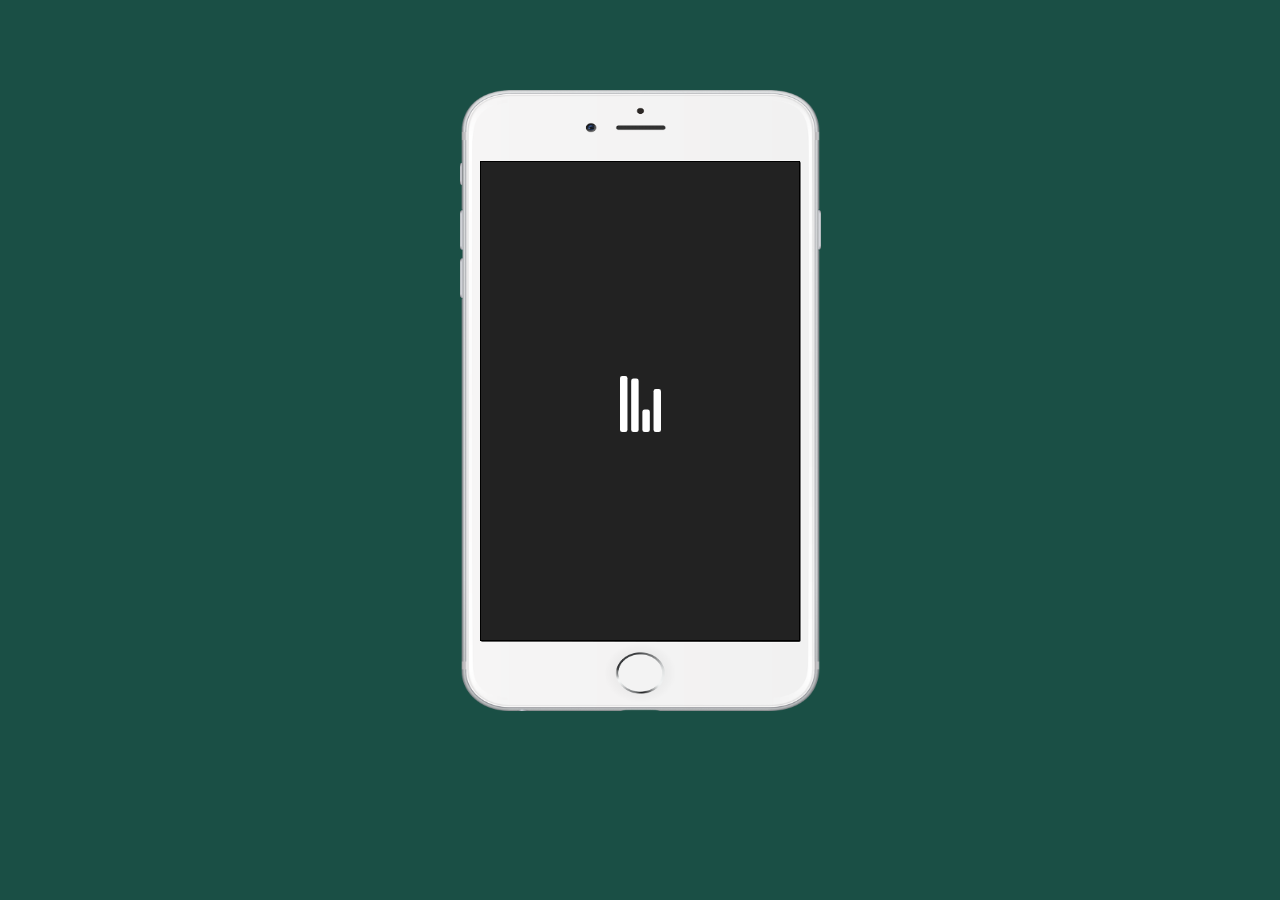
==== commit 2beb51ee: "n" ====
--- a/index.html
+++ b/index.html
@@ -267,6 +267,6 @@
     </div>
 
     <script src="./Detect.js-master/detect.js"></script>
-    <script src="script.js"></script>
+    <script src="./script.js"></script>
   </body>
 </html>
--- a/style.css
+++ b/style.css
@@ -417,11 +417,27 @@
   background-size: contain;
   width: 70%;
   height: 30%;
-  bottom: 70px;
+  bottom: 80px;
   left: 21px;
   transition: 0.4s;
   transform: translateX(10px);
   opacity: 0;
+}
+
+.mikro__Slide2:before {
+  z-index: -1;
+  width: 100%;
+  height: 100%;
+  border-radius: 50%;
+  position: absolute;
+  content: "";
+  animation-name: mikro__Slide1;
+  animation-delay: 1s;
+  animation-duration: 2.25s;
+  animation-iteration-count: infinite;
+  animation-timing-function: ease-in;
+  background: #00b1f2;
+  opacity: 0.25;
 }
 
 .btn__Slide2 {
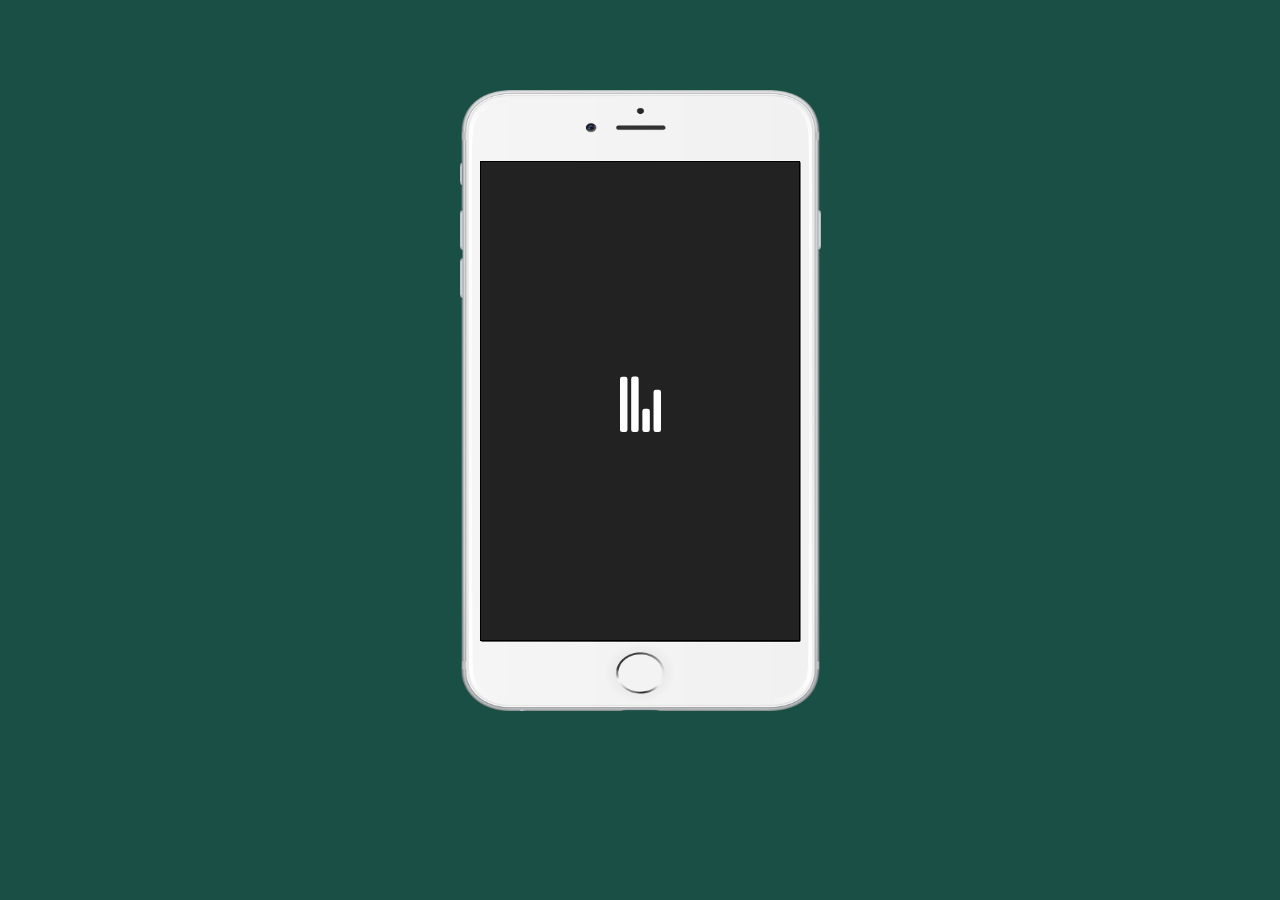
==== commit 3d46afbf: "v" ====
--- a/index.html
+++ b/index.html
@@ -5,9 +5,6 @@
     <meta name="viewport" content="width=device-width, initial-scale=1.0" />
     <title>Document</title>
     <link rel="stylesheet" href="style.css" />
-    <!--[if lt IE 9]>
-      <script src="//html5shiv.googlecode.com/svn/trunk/html5.js"></script>
-    <![endif]-->
   </head>
   <body>
     <div class="phone">
--- a/style.css
+++ b/style.css
@@ -419,16 +419,15 @@
   height: 30%;
   bottom: 80px;
   left: 21px;
-  transition: 0.4s;
-  transform: translateX(10px);
-  opacity: 0;
+  opacity: 1;
 }
 
 .mikro__Slide2:before {
-  z-index: -1;
+  z-index: 0;
   width: 100%;
   height: 100%;
   border-radius: 50%;
+
   position: absolute;
   content: "";
   animation-name: mikro__Slide1;
@@ -436,6 +435,7 @@
   animation-duration: 2.25s;
   animation-iteration-count: infinite;
   animation-timing-function: ease-in;
+
   background: #00b1f2;
   opacity: 0.25;
 }
@@ -614,9 +614,7 @@
   height: 30%;
   bottom: 80px;
   left: 25px;
-  transition: 0.4s;
-  transform: translateX(10px);
-  opacity: 0;
+  opacity: 1;
 }
 
 .btn__Slide3 {
@@ -795,9 +793,7 @@
   height: 20%;
   bottom: 80px;
   left: 23px;
-  transition: 0.4s;
-  transform: translateX(10px);
-  opacity: 0;
+  opacity: 1;
 }
 
 .btn__Slide4 {
@@ -976,9 +972,7 @@
   height: 31%;
   bottom: 80px;
   left: 24px;
-  transition: 0.4s;
-  transform: translateX(10px);
-  opacity: 0;
+  opacity: 1;
 }
 
 .btn__Slide5 {
@@ -1162,9 +1156,7 @@
   height: 17.5%;
   top: 155px;
   left: 26px;
-  transition: 0.4s;
-  transform: translateX(10px);
-  opacity: 0;
+  opacity: 1;
 }
 
 .btn__Slide6 {
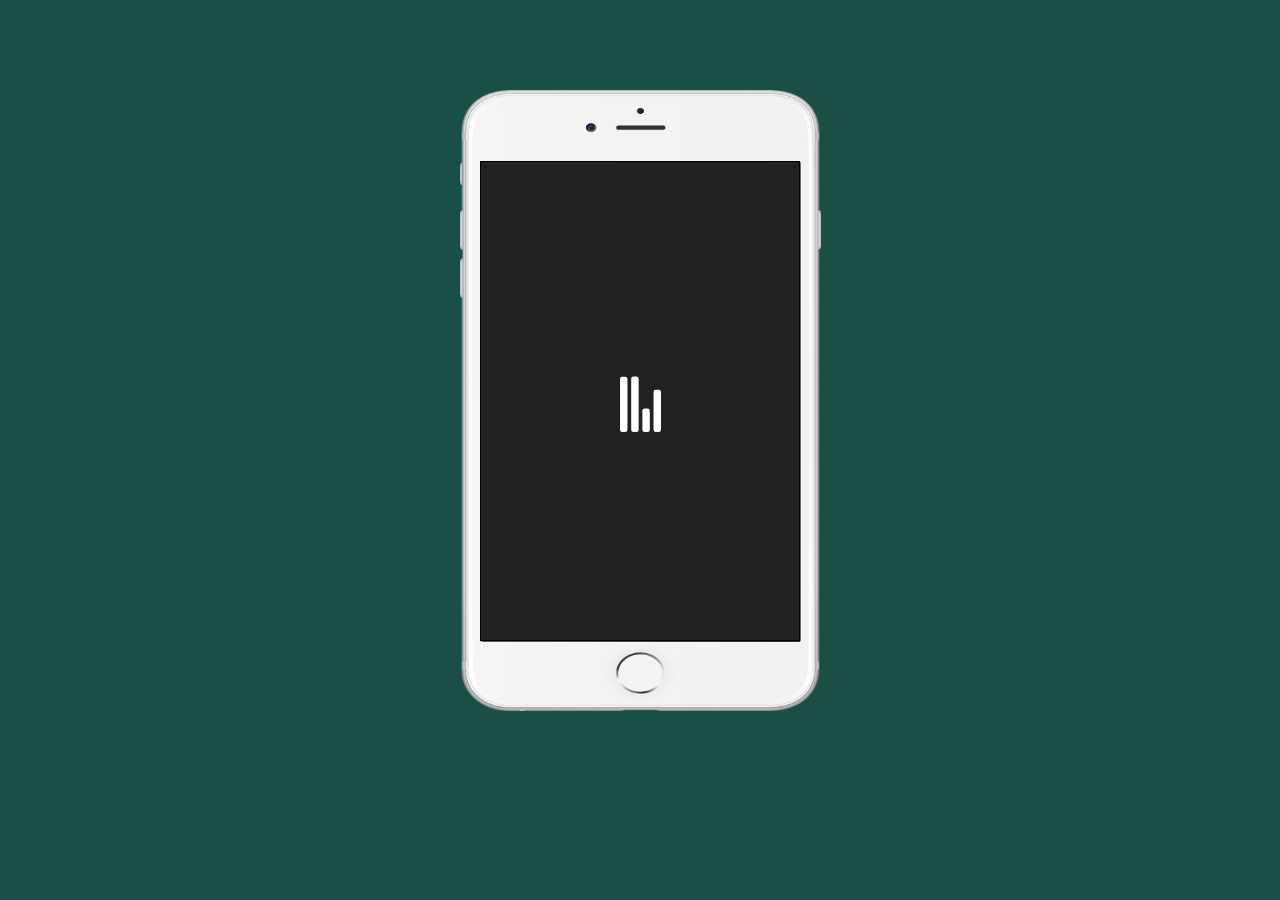
==== commit 8a4c1e17: "n" ====
--- a/index.html
+++ b/index.html
@@ -36,20 +36,221 @@
           <div class="next__Slide1" id="next__Slide1"></div>
         </div>
 
+        
+
+        <div class="slide3" id="slide3">
+          <div class="bg__Slide3" id="bg__Slide3"></div>
+
+          <div class="modal__img__Slide3" id="modal__img__Slide3"></div>
+
+          <div class="modal__Slide3" id="modal__Slide3">
+            <div class="close" id="close__Slide3"></div>
+
+            <div class="video">
+              <video
+                muted=""
+                playsinline=""
+                preload=""
+                id="video__Slide3"
+                src="./assets/video/video-3.mp4"
+              ></video>
+
+              <div class="muted" id="muted__Slide3"></div>
+              <div class="sound" id="sound__Slide3"></div>
+
+              <div class="replay" id="replay__Slide3"></div>
+            </div>
+
+            <div class="textModal__Slide3"></div>
+
+            <div class="btnColor"></div>
+          </div>
+
+          <div class="logo__Slide3" id="logo__Slide3"></div>
+          <div class="left__Slide3" id="left__Slide3"></div>
+          <div class="right__Slide3" id="right__Slide3"></div>
+
+          <div class="text__Slide3" id="text__Slide3"></div>
+          <div class="btn__Slide3" id="btn__Slide3"></div>
+          <div class="ligal__Slide3" id="ligal__Slide3"></div>
+
+          <div class="comics__Slide3" id="comics__Slide3"></div>
+          <div class="comics1__Slide3" id="comics1__Slide3"></div>
+
+          <div class="mikro__Slide3" id="mikro__Slide3">
+            <div class="mikro__img__Slide3" id="mikro__img__Slide3"></div>
+            <img
+              id="mikro__img1__Slide3"
+              src="./assets/img/soundWaveForm.gif"
+              alt=""
+            />
+          </div>
+          <div class="next__Slide3" id="next__Slide3"></div>
+        </div>
+
+        <div class="slide4" id="slide4">
+          <div class="bg__Slide4" id="bg__Slide4"></div>
+
+          <div class="modal__img__Slide4" id="modal__img__Slide4"></div>
+
+          <div class="modal__Slide4" id="modal__Slide4">
+            <div class="close" id="close__Slide4"></div>
+
+            <div class="video">
+              <video
+                muted=""
+                playsinline=""
+                preload=""
+                id="video__Slide4"
+                src="./assets/video/video-4.mp4"
+              ></video>
+
+              <div class="muted" id="muted__Slide4"></div>
+              <div class="sound" id="sound__Slide4"></div>
+
+              <div class="replay" id="replay__Slide4"></div>
+            </div>
+
+            <div class="textModal__Slide4"></div>
+
+            <div class="btnColor"></div>
+          </div>
+
+          <div class="logo__Slide4" id="logo__Slide4"></div>
+          <div class="left__Slide4" id="left__Slide4"></div>
+          <div class="right__Slide4" id="right__Slide4"></div>
+
+          <div class="text__Slide4" id="text__Slide4"></div>
+          <div class="btn__Slide4" id="btn__Slide4"></div>
+          <div class="ligal__Slide4" id="ligal__Slide4"></div>
+
+          <div class="comics__Slide4" id="comics__Slide4"></div>
+          <div class="comics1__Slide4" id="comics1__Slide4"></div>
+
+          <div class="mikro__Slide4" id="mikro__Slide4">
+            <div class="mikro__img__Slide4" id="mikro__img__Slide4"></div>
+            <img
+              id="mikro__img1__Slide4"
+              src="./assets/img/soundWaveForm.gif"
+              alt=""
+            />
+          </div>
+          <div class="next__Slide4" id="next__Slide4"></div>
+        </div>
+
+        <div class="slide5" id="slide5">
+          <div class="bg__Slide5" id="bg__Slide5"></div>
+
+          <div class="modal__img__Slide5" id="modal__img__Slide5"></div>
+
+          <div class="modal__Slide5" id="modal__Slide5">
+            <div class="close" id="close__Slide5"></div>
+
+            <div class="video">
+              <video
+                muted=""
+                playsinline=""
+                preload=""
+                id="video__Slide5"
+                src="./assets/video/video-5.mp4"
+              ></video>
+
+              <div class="muted" id="muted__Slide5"></div>
+              <div class="sound" id="sound__Slide5"></div>
+
+              <div class="replay" id="replay__Slide5"></div>
+            </div>
+
+            <div class="textModal__Slide5"></div>
+
+            <div class="btnColor"></div>
+          </div>
+
+          <div class="logo__Slide5" id="logo__Slide5"></div>
+          <div class="left__Slide5" id="left__Slide5"></div>
+          <div class="right__Slide5" id="right__Slide5"></div>
+
+          <div class="text__Slide5" id="text__Slide5"></div>
+          <div class="btn__Slide5" id="btn__Slide5"></div>
+          <div class="ligal__Slide5" id="ligal__Slide5"></div>
+
+          <div class="comics__Slide5" id="comics__Slide5"></div>
+          <div class="comics1__Slide5" id="comics1__Slide5"></div>
+
+          <div class="mikro__Slide5" id="mikro__Slide5">
+            <div class="mikro__img__Slide5" id="mikro__img__Slide5"></div>
+            <img
+              id="mikro__img1__Slide5"
+              src="./assets/img/soundWaveForm.gif"
+              alt=""
+            />
+          </div>
+          <div class="next__Slide5" id="next__Slide5"></div>
+        </div>
+
+        <div class="slide6" id="slide6">
+          <div class="bg__Slide6" id="bg__Slide6"></div>
+
+          <div class="modal__img__Slide6" id="modal__img__Slide6"></div>
+
+          <div class="modal__Slide6" id="modal__Slide6">
+            <div class="close" id="close__Slide6"></div>
+
+            <div class="video">
+              <video
+                muted=""
+                playsinline=""
+                preload=""
+                id="video__Slide6"
+                src="./assets/video/video-2.mp4"
+              ></video>
+
+              <div class="muted" id="muted__Slide6"></div>
+              <div class="sound" id="sound__Slide6"></div>
+
+              <div class="replay" id="replay__Slide6"></div>
+            </div>
+
+            <div class="textModal__Slide6"></div>
+
+            <div class="btnColor"></div>
+          </div>
+
+          <div class="logo__Slide6" id="logo__Slide6"></div>
+          <div class="left__Slide6" id="left__Slide6"></div>
+          <div class="right__Slide6" id="right__Slide6"></div>
+
+          <div class="text__Slide6" id="text__Slide6"></div>
+          <div class="btn__Slide6" id="btn__Slide6"></div>
+          <div class="ligal__Slide6" id="ligal__Slide6"></div>
+
+          <div class="comics__Slide6" id="comics__Slide6"></div>
+          <div class="comics1__Slide6" id="comics1__Slide6"></div>
+
+          <div class="mikro__Slide6" id="mikro__Slide6">
+            <div class="mikro__img__Slide6" id="mikro__img__Slide6"></div>
+            <img
+              id="mikro__img1__Slide6"
+              src="./assets/img/soundWaveForm.gif"
+              alt=""
+            />
+          </div>
+          <div class="next__Slide6" id="next__Slide6"></div>
+        </div>
         <div class="slide2" id="slide2">
           <div class="bg__Slide2" id="bg__Slide2"></div>
-
+    
           <div class="logo__Slide2" id="logo__Slide2"></div>
           <div class="left__Slide2" id="left__Slide2"></div>
           <div class="right__Slide2" id="right__Slide2"></div>
-
+    
           <div class="text__Slide2" id="text__Slide2"></div>
           <div class="btn__Slide2" id="btn__Slide2"></div>
           <div class="ligal__Slide2" id="ligal__Slide2"></div>
-
+    
           <div class="comics__Slide2" id="comics__Slide2"></div>
           <div class="comics1__Slide2" id="comics1__Slide2"></div>
-
+    
           <div class="mikro__Slide2" id="mikro__Slide2">
             <div class="mikro__img__Slide2" id="mikro__img__Slide2"></div>
             <img
@@ -60,208 +261,9 @@
           </div>
           <div class="next__Slide2" id="next__Slide2"></div>
         </div>
-
-        <div class="slide3" id="slide3">
-          <div class="bg__Slide3" id="bg__Slide3"></div>
-
-          <div class="modal__img__Slide3" id="modal__img__Slide3"></div>
-
-          <div class="modal__Slide3" id="modal__Slide3">
-            <div class="close" id="close__Slide3"></div>
-
-            <div class="video">
-              <video
-                muted=""
-                playsinline=""
-                preload=""
-                id="video__Slide3"
-                src="./assets/video/video-3.mp4"
-              ></video>
-
-              <div class="muted" id="muted__Slide3"></div>
-              <div class="sound" id="sound__Slide3"></div>
-
-              <div class="replay" id="replay__Slide3"></div>
-            </div>
-
-            <div class="textModal__Slide3"></div>
-
-            <div class="btnColor"></div>
-          </div>
-
-          <div class="logo__Slide3" id="logo__Slide3"></div>
-          <div class="left__Slide3" id="left__Slide3"></div>
-          <div class="right__Slide3" id="right__Slide3"></div>
-
-          <div class="text__Slide3" id="text__Slide3"></div>
-          <div class="btn__Slide3" id="btn__Slide3"></div>
-          <div class="ligal__Slide3" id="ligal__Slide3"></div>
-
-          <div class="comics__Slide3" id="comics__Slide3"></div>
-          <div class="comics1__Slide3" id="comics1__Slide3"></div>
-
-          <div class="mikro__Slide3" id="mikro__Slide3">
-            <div class="mikro__img__Slide3" id="mikro__img__Slide3"></div>
-            <img
-              id="mikro__img1__Slide3"
-              src="./assets/img/soundWaveForm.gif"
-              alt=""
-            />
-          </div>
-          <div class="next__Slide3" id="next__Slide3"></div>
-        </div>
-
-        <div class="slide4" id="slide4">
-          <div class="bg__Slide4" id="bg__Slide4"></div>
-
-          <div class="modal__img__Slide4" id="modal__img__Slide4"></div>
-
-          <div class="modal__Slide4" id="modal__Slide4">
-            <div class="close" id="close__Slide4"></div>
-
-            <div class="video">
-              <video
-                muted=""
-                playsinline=""
-                preload=""
-                id="video__Slide4"
-                src="./assets/video/video-4.mp4"
-              ></video>
-
-              <div class="muted" id="muted__Slide4"></div>
-              <div class="sound" id="sound__Slide4"></div>
-
-              <div class="replay" id="replay__Slide4"></div>
-            </div>
-
-            <div class="textModal__Slide4"></div>
-
-            <div class="btnColor"></div>
-          </div>
-
-          <div class="logo__Slide4" id="logo__Slide4"></div>
-          <div class="left__Slide4" id="left__Slide4"></div>
-          <div class="right__Slide4" id="right__Slide4"></div>
-
-          <div class="text__Slide4" id="text__Slide4"></div>
-          <div class="btn__Slide4" id="btn__Slide4"></div>
-          <div class="ligal__Slide4" id="ligal__Slide4"></div>
-
-          <div class="comics__Slide4" id="comics__Slide4"></div>
-          <div class="comics1__Slide4" id="comics1__Slide4"></div>
-
-          <div class="mikro__Slide4" id="mikro__Slide4">
-            <div class="mikro__img__Slide4" id="mikro__img__Slide4"></div>
-            <img
-              id="mikro__img1__Slide4"
-              src="./assets/img/soundWaveForm.gif"
-              alt=""
-            />
-          </div>
-          <div class="next__Slide4" id="next__Slide4"></div>
-        </div>
-
-        <div class="slide5" id="slide5">
-          <div class="bg__Slide5" id="bg__Slide5"></div>
-
-          <div class="modal__img__Slide5" id="modal__img__Slide5"></div>
-
-          <div class="modal__Slide5" id="modal__Slide5">
-            <div class="close" id="close__Slide5"></div>
-
-            <div class="video">
-              <video
-                muted=""
-                playsinline=""
-                preload=""
-                id="video__Slide5"
-                src="./assets/video/video-5.mp4"
-              ></video>
-
-              <div class="muted" id="muted__Slide5"></div>
-              <div class="sound" id="sound__Slide5"></div>
-
-              <div class="replay" id="replay__Slide5"></div>
-            </div>
-
-            <div class="textModal__Slide5"></div>
-
-            <div class="btnColor"></div>
-          </div>
-
-          <div class="logo__Slide5" id="logo__Slide5"></div>
-          <div class="left__Slide5" id="left__Slide5"></div>
-          <div class="right__Slide5" id="right__Slide5"></div>
-
-          <div class="text__Slide5" id="text__Slide5"></div>
-          <div class="btn__Slide5" id="btn__Slide5"></div>
-          <div class="ligal__Slide5" id="ligal__Slide5"></div>
-
-          <div class="comics__Slide5" id="comics__Slide5"></div>
-          <div class="comics1__Slide5" id="comics1__Slide5"></div>
-
-          <div class="mikro__Slide5" id="mikro__Slide5">
-            <div class="mikro__img__Slide5" id="mikro__img__Slide5"></div>
-            <img
-              id="mikro__img1__Slide5"
-              src="./assets/img/soundWaveForm.gif"
-              alt=""
-            />
-          </div>
-          <div class="next__Slide5" id="next__Slide5"></div>
-        </div>
-
-        <div class="slide6" id="slide6">
-          <div class="bg__Slide6" id="bg__Slide6"></div>
-
-          <div class="modal__img__Slide6" id="modal__img__Slide6"></div>
-
-          <div class="modal__Slide6" id="modal__Slide6">
-            <div class="close" id="close__Slide6"></div>
-
-            <div class="video">
-              <video
-                muted=""
-                playsinline=""
-                preload=""
-                id="video__Slide6"
-                src="./assets/video/video-2.mp4"
-              ></video>
-
-              <div class="muted" id="muted__Slide6"></div>
-              <div class="sound" id="sound__Slide6"></div>
-
-              <div class="replay" id="replay__Slide6"></div>
-            </div>
-
-            <div class="textModal__Slide6"></div>
-
-            <div class="btnColor"></div>
-          </div>
-
-          <div class="logo__Slide6" id="logo__Slide6"></div>
-          <div class="left__Slide6" id="left__Slide6"></div>
-          <div class="right__Slide6" id="right__Slide6"></div>
-
-          <div class="text__Slide6" id="text__Slide6"></div>
-          <div class="btn__Slide6" id="btn__Slide6"></div>
-          <div class="ligal__Slide6" id="ligal__Slide6"></div>
-
-          <div class="comics__Slide6" id="comics__Slide6"></div>
-          <div class="comics1__Slide6" id="comics1__Slide6"></div>
-
-          <div class="mikro__Slide6" id="mikro__Slide6">
-            <div class="mikro__img__Slide6" id="mikro__img__Slide6"></div>
-            <img
-              id="mikro__img1__Slide6"
-              src="./assets/img/soundWaveForm.gif"
-              alt=""
-            />
-          </div>
-          <div class="next__Slide6" id="next__Slide6"></div>
-        </div>
       </div>
     </div>
+    
 
     <script src="./Detect.js-master/detect.js"></script>
     <script src="./script.js"></script>
--- a/style.css
+++ b/style.css
@@ -184,7 +184,7 @@
   width: 54.7%;
   height: 15%;
   right: 0px;
-  bottom: 139px;
+  bottom: 141px;
   transition: 0.5s;
   opacity: 0;
 }
@@ -418,7 +418,7 @@
   width: 70%;
   height: 30%;
   bottom: 80px;
-  left: 21px;
+  left: 15px;
   opacity: 1;
 }
 
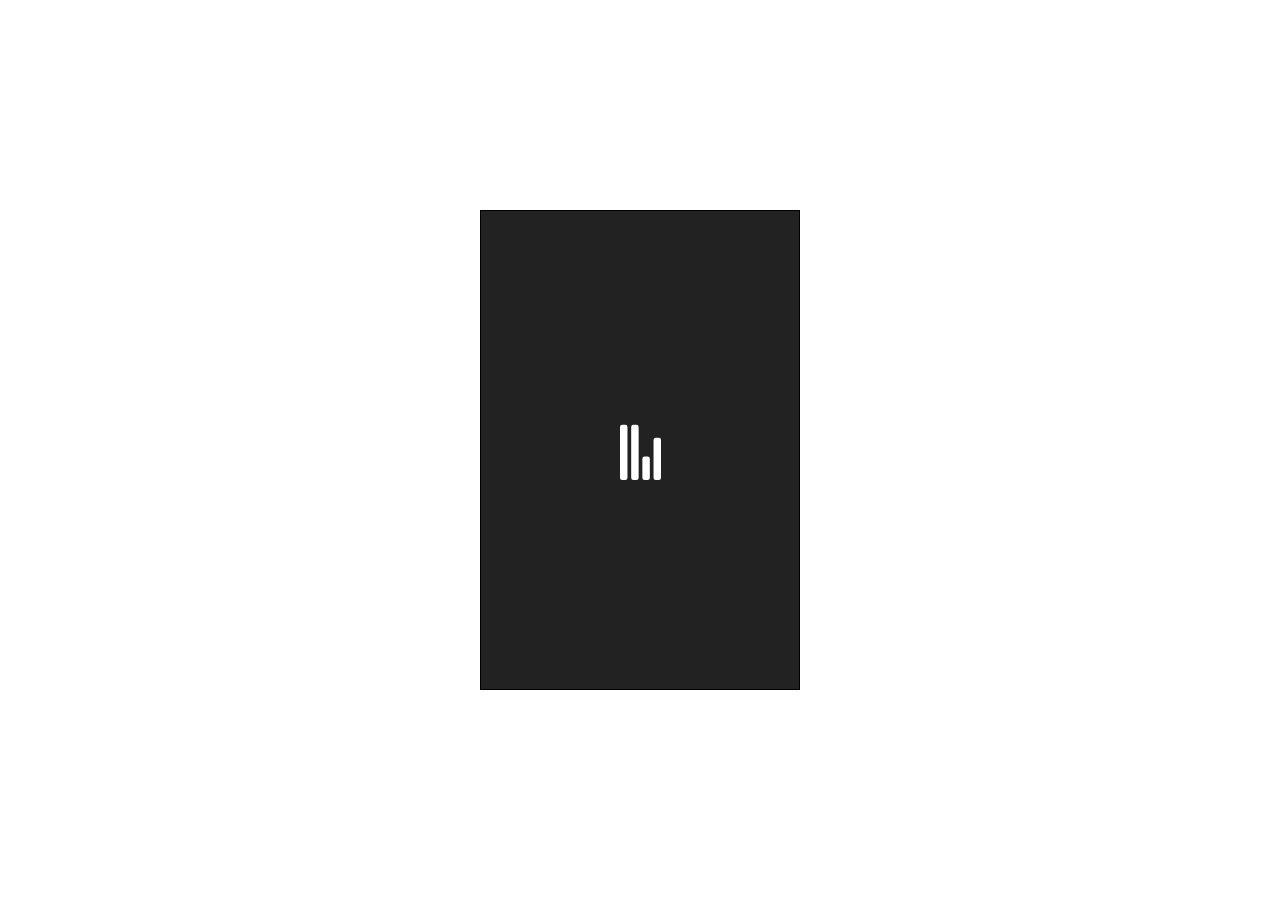
==== commit 0ed6b3f0: "new version" ====
--- a/index.html
+++ b/index.html
@@ -1,271 +1,669 @@
 <!DOCTYPE html>
 <html lang="en">
-  <head>
-    <meta charset="UTF-8" />
-    <meta name="viewport" content="width=device-width, initial-scale=1.0" />
-    <title>Document</title>
-    <link rel="stylesheet" href="style.css" />
-  </head>
-  <body>
-    <div class="phone">
-      <img src="./assets/img/iPhone6SPlus.png" alt="" class="phone__media" />
-      <div class="container">
+<head>
+	<meta charset="UTF-8">
+	<meta name="viewport" content="width=device-width, initial-scale=1.0">
+	<title>Document</title>
+	<link rel="stylesheet" href="index.d2eb1e00.css">
+	<script type="text/javascript" src="index.1fb0316a.js"></script>
+</head>
+<body>
+	<div class="container">
         <div id="hellopreloader"><div id="hellopreloader_preload"></div></div>
-        <div class="slide1" id="slide1">
-          <div class="bg__Slide1" id="bg__Slide1"></div>
-
-          <div class="logo__Slide1" id="logo__Slide1"></div>
-          <div class="left__Slide1" id="left__Slide1"></div>
-          <div class="right__Slide1" id="right__Slide1"></div>
-
-          <div class="text__Slide1" id="text__Slide1"></div>
-          <div class="btn__Slide1" id="btn__Slide1"></div>
-          <div class="ligal__Slide1" id="ligal__Slide1"></div>
-
-          <div class="comics__Slide1 active" id="comics__Slide1"></div>
-          <div class="comics1__Slide1" id="comics1__Slide1"></div>
-
-          <div class="mikro__Slide1" id="mikro__Slide1">
-            <div class="mikro__img__Slide1" id="mikro__img__Slide1"></div>
-            <img
-              id="mikro__img1__Slide1"
-              src="./assets/img/soundWaveForm.gif"
-              alt=""
-            />
-          </div>
-          <div class="next__Slide1" id="next__Slide1"></div>
+        <div id="slideList">    	
+			<div class="slide1" id="slide1">
+				<div class="bg__Slide1" id="bg__Slide1"></div>
+
+				<div class="logo__Slide1" id="logo__Slide1"></div>
+				<div class="left__Slide1" id="left__Slide1"></div>
+				<div class="right__Slide1" id="right__Slide1"></div>
+
+				<div class="text__Slide1" id="text__Slide1"></div>
+				<div class="btn__Slide1" id="btn__Slide1"></div>
+				<div class="ligal__Slide1" id="ligal__Slide1"></div>
+
+				<div class="comics__Slide1" id="comics__Slide1"></div>
+				<div class="comics1__Slide1" id="comics1__Slide1"></div>
+
+				<div class="mikro__Slide1 mikro__Slide" id="mikro__Slide1">
+					<div class="mikro__img__Slide1" id="mikro__img__Slide1"></div>
+					<img id="mikro__img1__Slide1" src="soundWaveForm.gif" alt="">
+				</div>
+				<div class="next__Slide1" id="next__Slide1"></div>
+			</div>
+
+			<div class="slide2" id="slide2">
+				<div class="bg__Slide2" id="bg__Slide2"></div>
+
+				<div class="logo__Slide2" id="logo__Slide2"></div>
+				<div class="left__Slide2" id="left__Slide2"></div>
+				<div class="right__Slide2" id="right__Slide2"></div>
+
+				<div class="text__Slide2" id="text__Slide2"></div>
+				<div class="btn__Slide2" id="btn__Slide2"></div>
+				<div class="ligal__Slide2" id="ligal__Slide2"></div>
+
+				<div class="comics__Slide2" id="comics__Slide2"></div>
+				<div class="comics1__Slide2" id="comics1__Slide2"></div>
+
+				<div class="mikro__Slide2 mikro__Slide" id="mikro__Slide2">
+					<div class="mikro__img__Slide2" id="mikro__img__Slide2"></div>
+					<img id="mikro__img1__Slide2" src="soundWaveForm.gif" alt="">
+				</div>
+				<div class="next__Slide2" id="next__Slide2"></div>
+			</div>
+
+			<div class="slide3" id="slide3">
+				<div class="bg__Slide3" id="bg__Slide3"></div>
+
+				<div class="modal__img__Slide3" id="modal__img__Slide3"></div>
+
+				<div class="modal__Slide3" id="modal__Slide3">
+					<div class="close" id="close__Slide3"></div>
+
+					<div class="video">
+						<video muted="" playsinline="" preload="" id="video__Slide3" src="video-3.mp4"></video>
+
+			        	<div class="muted" id="muted__Slide3"></div>
+			        	<div class="sound" id="sound__Slide3"></div>
+
+			        	<div class="replay" id="replay__Slide3"></div>
+					</div>
+
+					<div class="textModal__Slide3"></div>
+
+					<div class="btnColor"></div>
+				</div>
+
+				<div class="logo__Slide3" id="logo__Slide3"></div>
+				<div class="left__Slide3" id="left__Slide3"></div>
+				<div class="right__Slide3" id="right__Slide3"></div>
+
+				<div class="text__Slide3" id="text__Slide3"></div>
+				<div class="btn__Slide3" id="btn__Slide3"></div>
+				<div class="ligal__Slide3" id="ligal__Slide3"></div>
+
+				<div class="comics__Slide3" id="comics__Slide3"></div>
+				<div class="comics1__Slide3" id="comics1__Slide3"></div>
+
+				<div class="mikro__Slide3 mikro__Slide" id="mikro__Slide3">
+					<div class="mikro__img__Slide3" id="mikro__img__Slide3"></div>
+					<img id="mikro__img1__Slide3" src="soundWaveForm.gif" alt="">
+				</div>
+				<div class="next__Slide3" id="next__Slide3"></div>
+			</div>
+
+			<div class="slide4" id="slide4">
+				<div class="bg__Slide4" id="bg__Slide4"></div>
+
+				<div class="modal__img__Slide4" id="modal__img__Slide4"></div>
+
+				<div class="modal__Slide4" id="modal__Slide4">
+					<div class="close" id="close__Slide4"></div>
+
+					<div class="video">
+						<video muted="" playsinline="" preload="" id="video__Slide4" src="video-4.mp4"></video>
+
+			        	<div class="muted" id="muted__Slide4"></div>
+			        	<div class="sound" id="sound__Slide4"></div>
+
+			        	<div class="replay" id="replay__Slide4"></div>
+					</div>
+
+					<div class="textModal__Slide4"></div>
+
+					<div class="btnColor"></div>
+				</div>
+
+				<div class="logo__Slide4" id="logo__Slide4"></div>
+				<div class="left__Slide4" id="left__Slide4"></div>
+				<div class="right__Slide4" id="right__Slide4"></div>
+
+				<div class="text__Slide4" id="text__Slide4"></div>
+				<div class="btn__Slide4" id="btn__Slide4"></div>
+				<div class="ligal__Slide4" id="ligal__Slide4"></div>
+
+				<div class="comics__Slide4" id="comics__Slide4"></div>
+				<div class="comics1__Slide4" id="comics1__Slide4"></div>
+
+				<div class="mikro__Slide4 mikro__Slide" id="mikro__Slide4">
+					<div class="mikro__img__Slide4" id="mikro__img__Slide4"></div>
+					<img id="mikro__img1__Slide4" src="soundWaveForm.gif" alt="">
+				</div>
+				<div class="next__Slide4" id="next__Slide4"></div>
+			</div>
+
+			<div class="slide5" id="slide5">
+				<div class="bg__Slide5" id="bg__Slide5"></div>
+
+				<div class="modal__img__Slide5" id="modal__img__Slide5"></div>
+
+				<div class="modal__Slide5" id="modal__Slide5">
+					<div class="close" id="close__Slide5"></div>
+
+					<div class="video">
+						<video muted="" playsinline="" preload="" id="video__Slide5" src="video-5.mp4"></video>
+
+			        	<div class="muted" id="muted__Slide5"></div>
+			        	<div class="sound" id="sound__Slide5"></div>
+
+			        	<div class="replay" id="replay__Slide5"></div>
+					</div>
+
+					<div class="textModal__Slide5"></div>
+
+					<div class="btnColor"></div>
+				</div>
+
+				<div class="logo__Slide5" id="logo__Slide5"></div>
+				<div class="left__Slide5" id="left__Slide5"></div>
+				<div class="right__Slide5" id="right__Slide5"></div>
+
+				<div class="text__Slide5" id="text__Slide5"></div>
+				<div class="btn__Slide5" id="btn__Slide5"></div>
+				<div class="ligal__Slide5" id="ligal__Slide5"></div>
+
+				<div class="comics__Slide5" id="comics__Slide5"></div>
+				<div class="comics1__Slide5" id="comics1__Slide5"></div>
+
+				<div class="mikro__Slide5 mikro__Slide" id="mikro__Slide5">
+					<div class="mikro__img__Slide5" id="mikro__img__Slide5"></div>
+					<img id="mikro__img1__Slide5" src="soundWaveForm.gif" alt="">
+				</div>
+				<div class="next__Slide5" id="next__Slide5"></div>
+			</div>
+
+			<div class="slide6" id="slide6">
+				<div class="bg__Slide6" id="bg__Slide6"></div>
+
+				<div class="modal__img__Slide6" id="modal__img__Slide6"></div>
+
+				<div class="modal__Slide6" id="modal__Slide6">
+					<div class="close" id="close__Slide6"></div>
+
+					<div class="video">
+						<video muted="" playsinline="" preload="" id="video__Slide6" src="video-2.mp4"></video>
+
+			        	<div class="muted" id="muted__Slide6"></div>
+			        	<div class="sound" id="sound__Slide6"></div>
+
+			        	<div class="replay" id="replay__Slide6"></div>
+					</div>
+
+					<div class="textModal__Slide6"></div>
+
+					<div class="btnColor"></div>
+				</div>
+
+				<div class="logo__Slide6" id="logo__Slide6"></div>
+				<div class="left__Slide6" id="left__Slide6"></div>
+				<div class="right__Slide6" id="right__Slide6"></div>
+
+				<div class="text__Slide6" id="text__Slide6"></div>
+				<div class="btn__Slide6" id="btn__Slide6"></div>
+				<div class="ligal__Slide6" id="ligal__Slide6"></div>
+
+				<div class="comics__Slide6" id="comics__Slide6"></div>
+				<div class="comics1__Slide6" id="comics1__Slide6"></div>
+
+				<div class="mikro__Slide6 mikro__Slide" id="mikro__Slide6">
+					<div class="mikro__img__Slide6" id="mikro__img__Slide6"></div>
+					<img id="mikro__img1__Slide6" src="soundWaveForm.gif" alt="">
+				</div>
+				<div class="next__Slide6" id="next__Slide6"></div>
+			</div>
         </div>
-
-        
-
-        <div class="slide3" id="slide3">
-          <div class="bg__Slide3" id="bg__Slide3"></div>
-
-          <div class="modal__img__Slide3" id="modal__img__Slide3"></div>
-
-          <div class="modal__Slide3" id="modal__Slide3">
-            <div class="close" id="close__Slide3"></div>
-
-            <div class="video">
-              <video
-                muted=""
-                playsinline=""
-                preload=""
-                id="video__Slide3"
-                src="./assets/video/video-3.mp4"
-              ></video>
-
-              <div class="muted" id="muted__Slide3"></div>
-              <div class="sound" id="sound__Slide3"></div>
-
-              <div class="replay" id="replay__Slide3"></div>
-            </div>
-
-            <div class="textModal__Slide3"></div>
-
-            <div class="btnColor"></div>
-          </div>
-
-          <div class="logo__Slide3" id="logo__Slide3"></div>
-          <div class="left__Slide3" id="left__Slide3"></div>
-          <div class="right__Slide3" id="right__Slide3"></div>
-
-          <div class="text__Slide3" id="text__Slide3"></div>
-          <div class="btn__Slide3" id="btn__Slide3"></div>
-          <div class="ligal__Slide3" id="ligal__Slide3"></div>
-
-          <div class="comics__Slide3" id="comics__Slide3"></div>
-          <div class="comics1__Slide3" id="comics1__Slide3"></div>
-
-          <div class="mikro__Slide3" id="mikro__Slide3">
-            <div class="mikro__img__Slide3" id="mikro__img__Slide3"></div>
-            <img
-              id="mikro__img1__Slide3"
-              src="./assets/img/soundWaveForm.gif"
-              alt=""
-            />
-          </div>
-          <div class="next__Slide3" id="next__Slide3"></div>
-        </div>
-
-        <div class="slide4" id="slide4">
-          <div class="bg__Slide4" id="bg__Slide4"></div>
-
-          <div class="modal__img__Slide4" id="modal__img__Slide4"></div>
-
-          <div class="modal__Slide4" id="modal__Slide4">
-            <div class="close" id="close__Slide4"></div>
-
-            <div class="video">
-              <video
-                muted=""
-                playsinline=""
-                preload=""
-                id="video__Slide4"
-                src="./assets/video/video-4.mp4"
-              ></video>
-
-              <div class="muted" id="muted__Slide4"></div>
-              <div class="sound" id="sound__Slide4"></div>
-
-              <div class="replay" id="replay__Slide4"></div>
-            </div>
-
-            <div class="textModal__Slide4"></div>
-
-            <div class="btnColor"></div>
-          </div>
-
-          <div class="logo__Slide4" id="logo__Slide4"></div>
-          <div class="left__Slide4" id="left__Slide4"></div>
-          <div class="right__Slide4" id="right__Slide4"></div>
-
-          <div class="text__Slide4" id="text__Slide4"></div>
-          <div class="btn__Slide4" id="btn__Slide4"></div>
-          <div class="ligal__Slide4" id="ligal__Slide4"></div>
-
-          <div class="comics__Slide4" id="comics__Slide4"></div>
-          <div class="comics1__Slide4" id="comics1__Slide4"></div>
-
-          <div class="mikro__Slide4" id="mikro__Slide4">
-            <div class="mikro__img__Slide4" id="mikro__img__Slide4"></div>
-            <img
-              id="mikro__img1__Slide4"
-              src="./assets/img/soundWaveForm.gif"
-              alt=""
-            />
-          </div>
-          <div class="next__Slide4" id="next__Slide4"></div>
-        </div>
-
-        <div class="slide5" id="slide5">
-          <div class="bg__Slide5" id="bg__Slide5"></div>
-
-          <div class="modal__img__Slide5" id="modal__img__Slide5"></div>
-
-          <div class="modal__Slide5" id="modal__Slide5">
-            <div class="close" id="close__Slide5"></div>
-
-            <div class="video">
-              <video
-                muted=""
-                playsinline=""
-                preload=""
-                id="video__Slide5"
-                src="./assets/video/video-5.mp4"
-              ></video>
-
-              <div class="muted" id="muted__Slide5"></div>
-              <div class="sound" id="sound__Slide5"></div>
-
-              <div class="replay" id="replay__Slide5"></div>
-            </div>
-
-            <div class="textModal__Slide5"></div>
-
-            <div class="btnColor"></div>
-          </div>
-
-          <div class="logo__Slide5" id="logo__Slide5"></div>
-          <div class="left__Slide5" id="left__Slide5"></div>
-          <div class="right__Slide5" id="right__Slide5"></div>
-
-          <div class="text__Slide5" id="text__Slide5"></div>
-          <div class="btn__Slide5" id="btn__Slide5"></div>
-          <div class="ligal__Slide5" id="ligal__Slide5"></div>
-
-          <div class="comics__Slide5" id="comics__Slide5"></div>
-          <div class="comics1__Slide5" id="comics1__Slide5"></div>
-
-          <div class="mikro__Slide5" id="mikro__Slide5">
-            <div class="mikro__img__Slide5" id="mikro__img__Slide5"></div>
-            <img
-              id="mikro__img1__Slide5"
-              src="./assets/img/soundWaveForm.gif"
-              alt=""
-            />
-          </div>
-          <div class="next__Slide5" id="next__Slide5"></div>
-        </div>
-
-        <div class="slide6" id="slide6">
-          <div class="bg__Slide6" id="bg__Slide6"></div>
-
-          <div class="modal__img__Slide6" id="modal__img__Slide6"></div>
-
-          <div class="modal__Slide6" id="modal__Slide6">
-            <div class="close" id="close__Slide6"></div>
-
-            <div class="video">
-              <video
-                muted=""
-                playsinline=""
-                preload=""
-                id="video__Slide6"
-                src="./assets/video/video-2.mp4"
-              ></video>
-
-              <div class="muted" id="muted__Slide6"></div>
-              <div class="sound" id="sound__Slide6"></div>
-
-              <div class="replay" id="replay__Slide6"></div>
-            </div>
-
-            <div class="textModal__Slide6"></div>
-
-            <div class="btnColor"></div>
-          </div>
-
-          <div class="logo__Slide6" id="logo__Slide6"></div>
-          <div class="left__Slide6" id="left__Slide6"></div>
-          <div class="right__Slide6" id="right__Slide6"></div>
-
-          <div class="text__Slide6" id="text__Slide6"></div>
-          <div class="btn__Slide6" id="btn__Slide6"></div>
-          <div class="ligal__Slide6" id="ligal__Slide6"></div>
-
-          <div class="comics__Slide6" id="comics__Slide6"></div>
-          <div class="comics1__Slide6" id="comics1__Slide6"></div>
-
-          <div class="mikro__Slide6" id="mikro__Slide6">
-            <div class="mikro__img__Slide6" id="mikro__img__Slide6"></div>
-            <img
-              id="mikro__img1__Slide6"
-              src="./assets/img/soundWaveForm.gif"
-              alt=""
-            />
-          </div>
-          <div class="next__Slide6" id="next__Slide6"></div>
-        </div>
-        <div class="slide2" id="slide2">
-          <div class="bg__Slide2" id="bg__Slide2"></div>
-    
-          <div class="logo__Slide2" id="logo__Slide2"></div>
-          <div class="left__Slide2" id="left__Slide2"></div>
-          <div class="right__Slide2" id="right__Slide2"></div>
-    
-          <div class="text__Slide2" id="text__Slide2"></div>
-          <div class="btn__Slide2" id="btn__Slide2"></div>
-          <div class="ligal__Slide2" id="ligal__Slide2"></div>
-    
-          <div class="comics__Slide2" id="comics__Slide2"></div>
-          <div class="comics1__Slide2" id="comics1__Slide2"></div>
-    
-          <div class="mikro__Slide2" id="mikro__Slide2">
-            <div class="mikro__img__Slide2" id="mikro__img__Slide2"></div>
-            <img
-              id="mikro__img1__Slide2"
-              src="./assets/img/soundWaveForm.gif"
-              alt=""
-            />
-          </div>
-          <div class="next__Slide2" id="next__Slide2"></div>
-        </div>
-      </div>
-    </div>
-    
-
-    <script src="./Detect.js-master/detect.js"></script>
-    <script src="./script.js"></script>
-  </body>
-</html>
+	</div>
+<script>(function () {
+  // ASSET: src/index.html
+  var $4d8a99e31ff559eeebf0200ec7849325$var$hellopreloader = document.getElementById("hellopreloader_preload");
+
+  function $4d8a99e31ff559eeebf0200ec7849325$var$fadeOutnojquery(el) {
+    el.style.opacity = 1;
+    var interhellopreloader = setInterval(function () {
+      el.style.opacity = el.style.opacity - 0.05;
+
+      if (el.style.opacity <= 0.05) {
+        clearInterval(interhellopreloader);
+        $4d8a99e31ff559eeebf0200ec7849325$var$hellopreloader.style.display = "none";
+      }
+    }, 16);
+  }
+
+  window.onload = function () {
+    setTimeout(function () {
+      $4d8a99e31ff559eeebf0200ec7849325$var$fadeOutnojquery($4d8a99e31ff559eeebf0200ec7849325$var$hellopreloader);
+      setTimeout($4d8a99e31ff559eeebf0200ec7849325$var$play, 250);
+    }, 1000);
+  };
+
+  const $4d8a99e31ff559eeebf0200ec7849325$var$selectSlideById = slideId => {
+    let currentSlideId = slideId;
+    const defaults = {
+      selectors: {
+        activeSlide: 'activeSlide',
+        activeText: 'activeText'
+      },
+      fadeHeaderDelay: 750
+    };
+    const slides = [slide1, slide3, slide4, slide5, slide6];
+    const headers = [text__Slide1, text__Slide3, text__Slide4, text__Slide5, text__Slide6];
+
+    if (currentSlideId === 0) {
+      slideList.append(slides[1]);
+      $4d8a99e31ff559eeebf0200ec7849325$var$selectSlideById(1);
+      return false;
+    }
+
+    slideList.append(slides[currentSlideId]);
+    setTimeout(function () {
+      slides[currentSlideId].classList.add(defaults.selectors.activeSlide);
+      headers[slideId].classList.add(defaults.selectors.activeText);
+    }, 100);
+    setTimeout(function () {
+      slides.forEach((slide, slideId) => {
+        if (slideId == currentSlideId) {
+          return true;
+        }
+
+        slide.classList.remove(defaults.selectors.activeSlide);
+      });
+    }, 750);
+  };
+
+  function $4d8a99e31ff559eeebf0200ec7849325$var$play() {
+    const slide1 = document.querySelector('.slide1');
+    slide1.classList.add('activeSlide');
+    text__Slide1.classList.add('activeText');
+  } //////////////////////////////////////////////////////////// 
+  ///////////////// functions for switching screens by buttons
+  //////////////////////////////////////////////////////////// 
+
+
+  next__Slide1.addEventListener('click', function () {
+    $4d8a99e31ff559eeebf0200ec7849325$var$slide3Active();
+  });
+  next__Slide2.addEventListener('click', function () {
+    $4d8a99e31ff559eeebf0200ec7849325$var$slide5Active();
+  });
+  next__Slide3.addEventListener('click', function () {
+    $4d8a99e31ff559eeebf0200ec7849325$var$slide4Active();
+  });
+  next__Slide4.addEventListener('click', function () {
+    $4d8a99e31ff559eeebf0200ec7849325$var$slide5Active();
+  });
+  next__Slide5.addEventListener('click', function () {
+    $4d8a99e31ff559eeebf0200ec7849325$var$slide6Active();
+    slide3.classList.remove('activeSlide');
+  });
+  next__Slide6.addEventListener('click', function () {
+    $4d8a99e31ff559eeebf0200ec7849325$var$selectSlideById(0); // slide4.classList.remove('activeSlide');
+    // slide5.classList.remove('activeSlide');
+    // slide6.classList.remove('activeSlide');
+    // slide4.setAttribute('style', 'z-index: 10');
+    // slide5.setAttribute('style', 'z-index: 11');
+    // slide6.setAttribute('style', 'z-index: 12');
+    // setTimeout(loopStart, 700);
+  }); // function loopStart(){
+  // 	slide4.classList.remove('activeSlide');
+  // 	slide5.classList.remove('activeSlide');
+  // 	slide6.classList.remove('activeSlide');
+  // 	slide4.removeAttribute('style', 'z-index: 10');
+  // 	slide5.removeAttribute('style', 'z-index: 11');
+  // 	slide6.removeAttribute('style', 'z-index: 12');
+  // }
+  //////////////////////////////////////////////////////////// 
+  ///////////////// Second screen
+  //////////////////////////////////////////////////////////// 
+
+  //////////////////////////////////////////////////////////// 
+  ///////////////// Third screen
+  //////////////////////////////////////////////////////////// 
+  function $4d8a99e31ff559eeebf0200ec7849325$var$slide3Active() {
+    $4d8a99e31ff559eeebf0200ec7849325$var$selectSlideById(1);
+  } //////////////////////////////////////////////////////////// 
+  ///////////////// Fourth screen
+  //////////////////////////////////////////////////////////// 
+
+
+  function $4d8a99e31ff559eeebf0200ec7849325$var$slide4Active() {
+    $4d8a99e31ff559eeebf0200ec7849325$var$selectSlideById(2);
+  } //////////////////////////////////////////////////////////// 
+  ///////////////// Fifth screen
+  //////////////////////////////////////////////////////////// 
+
+
+  function $4d8a99e31ff559eeebf0200ec7849325$var$slide5Active() {
+    $4d8a99e31ff559eeebf0200ec7849325$var$selectSlideById(3);
+  } //////////////////////////////////////////////////////////// 
+  ///////////////// Sixth screen
+  //////////////////////////////////////////////////////////// 
+
+
+  function $4d8a99e31ff559eeebf0200ec7849325$var$slide6Active() {
+    $4d8a99e31ff559eeebf0200ec7849325$var$selectSlideById(4);
+  }
+})();
+</script>
+<script>(function () {
+  // ASSET: src/index.html
+  //////////////////////////////////////////////////////
+  ////////////////////Modal Window//////////////////////
+  //////////////////////////////////////////////////////
+  // var bool1 = false;
+  // var bool2 = false;
+  // var bool3 = false;
+  // var bool4 = false;
+  // var bool5 = false;
+  // var bool6 = false;
+  // comics__Slide1.classList.add('active');
+  // mikro__Slide1.addEventListener('click', function () {
+  // 	recognition.start();
+  // 	if (!bool1) {
+  // 		mikro__Slide1.classList.add('active')
+  // 		mikro__img__Slide1.classList.add('hidden');
+  // 		mikro__img1__Slide1.classList.add('visible');
+  // 		comics__Slide1.classList.remove('active');
+  // 		comics1__Slide1.classList.add('active');
+  // 		bool1 = true;
+  // 	}
+  // 	else {
+  // 		mikro__Slide1.classList.remove('active')
+  // 		mikro__img__Slide1.classList.remove('hidden');
+  // 		mikro__img1__Slide1.classList.remove('visible');
+  // 		comics__Slide1.classList.add('active');
+  // 		comics1__Slide1.classList.remove('active');
+  // 		bool1 = false;
+  // 	}
+  // });
+  // mikro__Slide2.addEventListener('click', function () {
+  // 	recognition.start();
+  // 	if (!bool2) {
+  // 		mikro__img__Slide2.classList.add('hidden');
+  // 		mikro__img1__Slide2.classList.add('visible');
+  // 		comics1__Slide2.classList.add('active');
+  // 		bool2 = true;
+  // 	}
+  // 	else{
+  // 		mikro__img__Slide2.classList.remove('hidden');
+  // 		mikro__img1__Slide2.classList.remove('visible');
+  // 		comics1__Slide2.classList.remove('active');
+  // 		bool2 = false;
+  // 	}
+  // });
+  // mikro__Slide3.addEventListener('click', function () {
+  // 	if (!bool3) {
+  // 		mikro__Slide3.classList.add('active')
+  // 		mikro__img__Slide3.classList.add('hidden');
+  // 		mikro__img1__Slide3.classList.add('visible');
+  // 		comics1__Slide3.classList.add('active');
+  // 		bool3 = true;
+  // 	}
+  // 	else{
+  // 		mikro__Slide3.classList.remove('active')
+  // 		mikro__img__Slide3.classList.remove('hidden');
+  // 		mikro__img1__Slide3.classList.remove('visible');
+  // 		comics1__Slide3.classList.remove('active');
+  // 		bool3 = false;
+  // 	}
+  // });
+  // mikro__Slide4.addEventListener('click', function () {
+  // 	if (!bool4) {
+  // 		mikro__Slide4.classList.add('active')
+  // 		mikro__img__Slide4.classList.add('hidden');
+  // 		mikro__img1__Slide4.classList.add('visible');
+  // 		comics1__Slide4.classList.add('active');
+  // 		bool4 = true;
+  // 	}
+  // 	else{
+  // 		mikro__Slide4.classList.remove('active')
+  // 		mikro__img__Slide4.classList.remove('hidden');
+  // 		mikro__img1__Slide4.classList.remove('visible');
+  // 		comics1__Slide4.classList.remove('active');
+  // 		bool4 = false;
+  // 	}
+  // });
+  // mikro__Slide5.addEventListener('click', function () {
+  // 	if (!bool5) {
+  // 		mikro__Slide5.classList.add('active')
+  // 		mikro__img__Slide5.classList.add('hidden');
+  // 		mikro__img1__Slide5.classList.add('visible');
+  // 		comics1__Slide5.classList.add('active');
+  // 		bool5 = true;
+  // 	}
+  // 	else{
+  // 		mikro__Slide5.classList.remove('active')
+  // 		mikro__img__Slide5.classList.remove('hidden');
+  // 		mikro__img1__Slide5.classList.remove('visible');
+  // 		comics1__Slide5.classList.remove('active');
+  // 		bool5 = false;
+  // 	}
+  // });
+  // mikro__Slide6.addEventListener('click', function () {
+  // 	if (!bool6) {
+  // 		mikro__Slide6.classList.add('active')
+  // 		mikro__img__Slide6.classList.add('hidden');
+  // 		mikro__img1__Slide6.classList.add('visible');
+  // 		comics1__Slide6.classList.add('active');
+  // 		bool6 = true;
+  // 	}
+  // 	else{
+  // 		mikro__Slide6.classList.remove('active')
+  // 		mikro__img__Slide6.classList.remove('hidden');
+  // 		mikro__img1__Slide6.classList.remove('visible');
+  // 		comics1__Slide6.classList.remove('active');
+  // 		bool6 = false;
+  // 	}
+  // });
+  //////////////////////////////////////////////////////
+  ////////////////////Modal Window//////////////////////
+  //////////////////////////////////////////////////////
+  modal__img__Slide3.addEventListener('click', function () {
+    modal__Slide3.classList.add('active');
+    mikro__img__Slide3.classList.add('hidden');
+    modal__img__Slide3.classList.add('hidden');
+    mikro__Slide3.classList.add('hidden');
+    next__Slide3.classList.add('hidden');
+    var playPromise = video__Slide3.play();
+
+    if (playPromise !== undefined) {
+      playPromise.then(_ => {}).catch(error => {});
+    }
+  });
+  close__Slide3.addEventListener('click', function () {
+    modal__Slide3.classList.remove('active');
+    mikro__img__Slide3.classList.remove('hidden');
+    modal__img__Slide3.classList.remove('hidden');
+    mikro__Slide3.classList.remove('hidden');
+    next__Slide3.classList.remove('hidden');
+    var playPromise = video__Slide3.pause();
+
+    if (playPromise !== undefined) {
+      playPromise.then(_ => {}).catch(error => {});
+    }
+  });
+  modal__img__Slide4.addEventListener('click', function () {
+    modal__Slide4.classList.add('active');
+    mikro__img__Slide4.classList.add('hidden');
+    modal__img__Slide4.classList.add('hidden');
+    mikro__Slide4.classList.add('hidden');
+    next__Slide4.classList.add('hidden');
+    var playPromise = video__Slide4.play();
+
+    if (playPromise !== undefined) {
+      playPromise.then(_ => {}).catch(error => {});
+    }
+  });
+  close__Slide4.addEventListener('click', function () {
+    modal__Slide4.classList.remove('active');
+    mikro__img__Slide4.classList.remove('hidden');
+    modal__img__Slide4.classList.remove('hidden');
+    mikro__Slide4.classList.remove('hidden');
+    next__Slide4.classList.remove('hidden');
+    var playPromise = video__Slide4.pause();
+
+    if (playPromise !== undefined) {
+      playPromise.then(_ => {}).catch(error => {});
+    }
+  });
+  modal__img__Slide5.addEventListener('click', function () {
+    modal__Slide5.classList.add('active');
+    mikro__img__Slide5.classList.add('hidden');
+    modal__img__Slide5.classList.add('hidden');
+    mikro__Slide5.classList.add('hidden');
+    next__Slide5.classList.add('hidden');
+    var playPromise = video__Slide5.play();
+
+    if (playPromise !== undefined) {
+      playPromise.then(_ => {}).catch(error => {});
+    }
+  });
+  close__Slide5.addEventListener('click', function () {
+    modal__Slide5.classList.remove('active');
+    mikro__img__Slide5.classList.remove('hidden');
+    modal__img__Slide5.classList.remove('hidden');
+    mikro__Slide5.classList.remove('hidden');
+    next__Slide5.classList.remove('hidden');
+    var playPromise = video__Slide5.pause();
+
+    if (playPromise !== undefined) {
+      playPromise.then(_ => {}).catch(error => {});
+    }
+  });
+  modal__img__Slide6.addEventListener('click', function () {
+    modal__Slide6.classList.add('active');
+    mikro__img__Slide6.classList.add('hidden');
+    modal__img__Slide6.classList.add('hidden');
+    mikro__Slide6.classList.add('hidden');
+    next__Slide6.classList.add('hidden');
+    var playPromise = video__Slide6.play();
+
+    if (playPromise !== undefined) {
+      playPromise.then(_ => {}).catch(error => {});
+    }
+  });
+  close__Slide6.addEventListener('click', function () {
+    modal__Slide6.classList.remove('active');
+    mikro__img__Slide6.classList.remove('hidden');
+    modal__img__Slide6.classList.remove('hidden');
+    mikro__Slide6.classList.remove('hidden');
+    next__Slide6.classList.remove('hidden');
+    var playPromise = video__Slide6.pause();
+
+    if (playPromise !== undefined) {
+      playPromise.then(_ => {}).catch(error => {});
+    }
+  }); //////////////////////////////////////////////////////
+  /////////////////////For Video////////////////////////
+  //////////////////////////////////////////////////////
+
+  muted__Slide3.addEventListener('click', function () {
+    video__Slide3.muted = false;
+    muted__Slide3.setAttribute('style', 'visibility: hidden');
+    sound__Slide3.setAttribute('style', 'visibility: visible');
+  });
+  sound__Slide3.addEventListener('click', function () {
+    video__Slide3.muted = true;
+    sound__Slide3.setAttribute('style', 'visibility: hidden');
+    muted__Slide3.setAttribute('style', 'visibility: visible');
+  });
+  replay__Slide3.addEventListener('click', function () {
+    if (video__Slide3.muted) {
+      sound__Slide3.setAttribute('style', 'visibility: hidden');
+      muted__Slide3.setAttribute('style', 'visibility: visible');
+    } else {
+      muted__Slide3.setAttribute('style', 'visibility: hidden');
+      sound__Slide3.setAttribute('style', 'visibility: visible');
+    }
+
+    replay__Slide3.setAttribute('style', 'visibility: hidden');
+    var playPromise = video__Slide3.play();
+
+    if (playPromise !== undefined) {
+      playPromise.then(_ => {}).catch(error => {});
+    }
+  });
+  muted__Slide4.addEventListener('click', function () {
+    video__Slide4.muted = false;
+    muted__Slide4.setAttribute('style', 'visibility: hidden');
+    sound__Slide4.setAttribute('style', 'visibility: visible');
+  });
+  sound__Slide4.addEventListener('click', function () {
+    video__Slide4.muted = true;
+    sound__Slide4.setAttribute('style', 'visibility: hidden');
+    muted__Slide4.setAttribute('style', 'visibility: visible');
+  });
+  replay__Slide4.addEventListener('click', function () {
+    if (video__Slide4.muted) {
+      sound__Slide4.setAttribute('style', 'visibility: hidden');
+      muted__Slide4.setAttribute('style', 'visibility: visible');
+    } else {
+      muted__Slide4.setAttribute('style', 'visibility: hidden');
+      sound__Slide4.setAttribute('style', 'visibility: visible');
+    }
+
+    replay__Slide4.setAttribute('style', 'visibility: hidden');
+    var playPromise = video__Slide4.play();
+
+    if (playPromise !== undefined) {
+      playPromise.then(_ => {}).catch(error => {});
+    }
+  });
+  muted__Slide5.addEventListener('click', function () {
+    video__Slide5.muted = false;
+    muted__Slide5.setAttribute('style', 'visibility: hidden');
+    sound__Slide5.setAttribute('style', 'visibility: visible');
+  });
+  sound__Slide5.addEventListener('click', function () {
+    video__Slide5.muted = true;
+    sound__Slide5.setAttribute('style', 'visibility: hidden');
+    muted__Slide5.setAttribute('style', 'visibility: visible');
+  });
+  replay__Slide5.addEventListener('click', function () {
+    if (video__Slide5.muted) {
+      sound__Slide5.setAttribute('style', 'visibility: hidden');
+      muted__Slide5.setAttribute('style', 'visibility: visible');
+    } else {
+      muted__Slide5.setAttribute('style', 'visibility: hidden');
+      sound__Slide5.setAttribute('style', 'visibility: visible');
+    }
+
+    replay__Slide5.setAttribute('style', 'visibility: hidden');
+    var playPromise = video__Slide5.play();
+
+    if (playPromise !== undefined) {
+      playPromise.then(_ => {}).catch(error => {});
+    }
+  });
+  muted__Slide6.addEventListener('click', function () {
+    video__Slide6.muted = false;
+    muted__Slide6.setAttribute('style', 'visibility: hidden');
+    sound__Slide6.setAttribute('style', 'visibility: visible');
+  });
+  sound__Slide6.addEventListener('click', function () {
+    video__Slide6.muted = true;
+    sound__Slide6.setAttribute('style', 'visibility: hidden');
+    muted__Slide6.setAttribute('style', 'visibility: visible');
+  });
+  replay__Slide6.addEventListener('click', function () {
+    if (video__Slide6.muted) {
+      sound__Slide6.setAttribute('style', 'visibility: hidden');
+      muted__Slide6.setAttribute('style', 'visibility: visible');
+    } else {
+      muted__Slide6.setAttribute('style', 'visibility: hidden');
+      sound__Slide6.setAttribute('style', 'visibility: visible');
+    }
+
+    replay__Slide6.setAttribute('style', 'visibility: hidden');
+    var playPromise = video__Slide6.play();
+
+    if (playPromise !== undefined) {
+      playPromise.then(_ => {}).catch(error => {});
+    }
+  });
+})();
+</script>
+<script>(function () {})();
+</script>
+</body>
+</html>--- a/index.d2eb1e00.css
+++ b/index.d2eb1e00.css
@@ -0,0 +1,1367 @@
+* {
+  padding: 0;
+  margin: 0;
+}
+
+div {
+  position: absolute;
+}
+
+html,
+body {
+  width: 100%;
+  height: 100%;
+}
+
+body {
+  display: flex;
+  justify-content: center;
+  align-items: center;
+}
+
+#slideList {
+  width: 100%;
+  height: 100%;
+}
+
+.container {
+  width: 320px;
+  height: 480px;
+  border: 1px solid #000;
+  box-sizing: border-box;
+  overflow: hidden;
+  left: 0;
+  right: 0;
+  margin: auto;
+}
+
+.slide1 {
+  width: 100%;
+  height: 100%;
+  transition: 0.75s;
+}
+
+.slide2 {
+  width: 100%;
+  height: 100%;
+  transform: translateX(100%);
+  opacity: 0;
+  transition: 0.75s;
+}
+
+.slide3 {
+  width: 100%;
+  height: 100%;
+  transform: translateX(100%);
+  opacity: 0;
+  transition: 0.75s;
+}
+
+.slide4 {
+  width: 100%;
+  height: 100%;
+  transform: translateX(100%);
+  opacity: 0;
+  transition: 0.75s;
+}
+
+.slide5 {
+  width: 100%;
+  height: 100%;
+  transform: translateX(100%);
+  opacity: 0;
+  transition: 0.75s;
+}
+
+.slide6 {
+  width: 100%;
+  height: 100%;
+  transform: translateX(100%);
+  opacity: 0;
+  transition: 0.75s;
+}
+
+/*************************************************************/
+/*************************First Slide*************************/
+/*************************************************************/
+
+.bg__Slide1 {
+  background: url(bg-1.png) 50% 50% no-repeat;
+  background-size: cover;
+  width: 100%;
+  height: 100%;
+}
+
+.logo__Slide1 {
+  background: url(logo.svg) 50% 0% no-repeat;
+  background-size: contain;
+  width: 19%;
+  height: 13%;
+  top: 25px;
+  left: 0;
+  right: 0;
+  margin: auto;
+}
+
+.left__Slide1 {
+  height: 3px;
+  width: 37%;
+  background-color: #fff;
+  left: 0;
+  top: 53px;
+}
+
+.right__Slide1 {
+  height: 3px;
+  width: 37%;
+  background-color: #fff;
+  right: 0;
+  top: 53px;
+}
+
+.text__Slide1 {
+  background: url(text-banner-1.svg) 0% 100% no-repeat;
+  background-size: contain;
+  width: 70%;
+  height: 24%;
+  bottom: 80px;
+  left: 21px;
+  transition: 0.4s;
+  transform: translateX(10px);
+  opacity: 0;
+}
+
+.btn__Slide1 {
+  background: url(banner-btn.svg) 0% 100% no-repeat;
+  background-size: contain;
+  width: 43.5%;
+  height: 9%;
+  bottom: 27px;
+  left: 26px;
+}
+
+.ligal__Slide1 {
+  background: url(Abbildung-zeigt-Sonderausstattung-gegen-Mehrpreis.svg) 0% 100%
+    no-repeat;
+  background-size: contain;
+  width: 66.7%;
+  height: 3%;
+  bottom: 1px;
+  left: 25px;
+}
+
+.comics__Slide1 {
+  background: url(comics.svg) 100% 100% no-repeat;
+  background-size: contain;
+  width: 54.7%;
+  height: 15%;
+  right: 0px;
+  bottom: 143px;
+  transition: 0.5s;
+  opacity: 0;
+}
+
+.comics__Slide1.active {
+  opacity: 1;
+}
+
+.comics1__Slide1 {
+  background: url(comics1.svg) 100% 100% no-repeat;
+  background-size: contain;
+  width: 54.7%;
+  height: 15%;
+  right: 0px;
+  bottom: 140px;
+  transition: 0.5s;
+  opacity: 0;
+}
+.comics__Slide1.active {
+  opacity: 1;
+}
+
+.mikro__Slide1 {
+  background-color: #00b1f2;
+  width: 45px;
+  height: 45px;
+  border-radius: 50%;
+  right: 13px;
+  bottom: 73px;
+  z-index: 2;
+}
+
+.mikro__Slide1.active:before {
+  animation: none;
+}
+.mikro__Slide2.active:before {
+  animation: none;
+}
+.mikro__Slide3.active:before {
+  animation: none;
+}
+.mikro__Slide4.active:before {
+  animation: none;
+}
+.mikro__Slide5.active:before {
+  animation: none;
+}
+.mikro__Slide6.active:before {
+  animation: none;
+}
+
+.mikro__Slide3:before {
+  z-index: -1;
+  width: 100%;
+  height: 100%;
+  border-radius: 50%;
+
+  position: absolute;
+  content: "";
+  animation-name: mikro__Slide1;
+  animation-delay: 1s;
+  animation-duration: 2.25s;
+  animation-iteration-count: infinite;
+  animation-timing-function: ease-in;
+
+  background: #00b1f2;
+  opacity: 0.25;
+}
+.mikro__Slide4:before {
+  z-index: -1;
+  width: 100%;
+  height: 100%;
+  border-radius: 50%;
+
+  position: absolute;
+  content: "";
+  animation-name: mikro__Slide1;
+  animation-delay: 1s;
+  animation-duration: 2.25s;
+  animation-iteration-count: infinite;
+  animation-timing-function: ease-in;
+
+  background: #00b1f2;
+  opacity: 0.25;
+}
+.mikro__Slide5:before {
+  z-index: -1;
+  width: 100%;
+  height: 100%;
+  border-radius: 50%;
+
+  position: absolute;
+  content: "";
+  animation-name: mikro__Slide1;
+  animation-delay: 1s;
+  animation-duration: 2.25s;
+  animation-iteration-count: infinite;
+  animation-timing-function: ease-in;
+
+  background: #00b1f2;
+  opacity: 0.25;
+}
+.mikro__Slide2:before {
+  /*z-index: -1;*/
+  width: 100%;
+  height: 100%;
+  border-radius: 50%;
+
+  position: absolute;
+  content: "";
+  animation-name: mikro__Slide1;
+  animation-delay: 1s;
+  animation-duration: 2.25s;
+  animation-iteration-count: infinite;
+  animation-timing-function: ease-in;
+
+  background: #00b1f2;
+  opacity: 0.25;
+}
+.mikro__Slide6:before {
+  z-index: -1;
+  width: 100%;
+  height: 100%;
+  border-radius: 50%;
+
+  position: absolute;
+  content: "";
+  animation-name: mikro__Slide1;
+  animation-delay: 1s;
+  animation-duration: 2.25s;
+  animation-iteration-count: infinite;
+  animation-timing-function: ease-in;
+
+  background: #00b1f2;
+  opacity: 0.25;
+}
+
+@keyframes modal__img__unfade {
+  0% {
+    opacity: 0;
+  }
+  100% {
+    opacity: 1;
+  }
+}
+
+@keyframes modal__img__pulse {
+  0% {
+    transform: scale(1);
+  }
+  50% {
+    transform: scale(0.75);
+  }
+  100% {
+    transform: scale(1);
+  }
+}
+
+@keyframes mikro__Slide1 {
+  0% {
+    transform: scale(1);
+    opacity: 0.4;
+  }
+  50% {
+    transform: scale(2);
+    opacity: 0;
+  }
+  100% {
+    transform: scale(2);
+    opacity: 0;
+  }
+}
+
+.mikro__img__Slide1 {
+  background: url(mikro.svg) 50% 50% no-repeat;
+  background-size: contain;
+  width: 100%;
+  height: 100%;
+  top: 0;
+  bottom: 0;
+  left: 0;
+  right: 0;
+  margin: auto;
+  visibility: visible;
+}
+
+#mikro__img1__Slide1 {
+  width: 80%;
+  top: 0;
+  bottom: 0;
+  margin: auto;
+  position: absolute;
+  left: 0;
+  right: 0;
+  visibility: hidden;
+}
+
+.next__Slide1 {
+  background: url(next.svg) 100% 100% no-repeat;
+  background-size: contain;
+  width: 9%;
+  height: 6%;
+  bottom: 25px;
+  right: 13px;
+}
+
+/*************************************************************/
+/*************************Second Slide*************************/
+/*************************************************************/
+
+.bg__Slide2 {
+  background: url(bg-0.jpg) 50% 50% no-repeat;
+  background-size: cover;
+  width: 100%;
+  height: 100%;
+}
+
+.logo__Slide2 {
+  background: url(logo.svg) 50% 0% no-repeat;
+  background-size: contain;
+  width: 19%;
+  height: 13%;
+  top: 25px;
+  left: 0;
+  right: 0;
+  margin: auto;
+}
+
+.left__Slide2 {
+  height: 3px;
+  width: 37%;
+  background-color: #fff;
+  left: 0;
+  top: 53px;
+}
+
+.right__Slide2 {
+  height: 3px;
+  width: 37%;
+  background-color: #fff;
+  right: 0;
+  top: 53px;
+}
+
+.text__Slide2 {
+  background: url(GroupTwo.svg) 0% 100% no-repeat;
+  background-size: contain;
+  width: 70%;
+  height: 30%;
+  bottom: 80px;
+  left: 15px;
+  opacity: 1;
+}
+
+.btn__Slide2 {
+  background: url(banner-btn.svg) 0% 100% no-repeat;
+  background-size: contain;
+  width: 43.5%;
+  height: 9%;
+  bottom: 27px;
+  left: 26px;
+}
+
+.ligal__Slide2 {
+  background: url(Abbildung-zeigt-Sonderausstattung-gegen-Mehrpreis.svg) 0% 100%
+    no-repeat;
+  background-size: contain;
+  width: 66.7%;
+  height: 3%;
+  bottom: 1px;
+  left: 25px;
+}
+/*
+.comics__Slide2 {
+    background: url(assets/images/comics.svg) 100% 100% no-repeat;
+    background-size: contain;
+    width: 54.7%;
+    height: 15%;
+    right: 0px;
+    bottom: 140px;
+    transition: 0.5s;
+    opacity: 1;
+}
+*/
+.comics1__Slide2 {
+  background: url(comics1.svg) 100% 100% no-repeat;
+  background-size: contain;
+  width: 54.7%;
+  height: 15%;
+  right: 0px;
+  bottom: 140px;
+  transition: 0.5s;
+  opacity: 0;
+}
+.comics1__Slide2.active {
+  opacity: 1;
+}
+
+.mikro__Slide2 {
+  background-color: #00b1f2;
+  width: 45px;
+  height: 45px;
+  border-radius: 50%;
+  right: 13px;
+  bottom: 73px;
+}
+
+.mikro__img__Slide2 {
+  background: url(mikro.svg) 50% 50% no-repeat;
+  background-size: contain;
+  width: 100%;
+  height: 100%;
+  top: 0;
+  bottom: 0;
+  left: 0;
+  right: 0;
+  margin: auto;
+  visibility: visible;
+}
+
+#mikro__img1__Slide2 {
+  width: 80%;
+  top: 0;
+  bottom: 0;
+  margin: auto;
+  position: absolute;
+  left: 0;
+  right: 0;
+  visibility: hidden;
+}
+
+.next__Slide2 {
+  background: url(next.svg) 100% 100% no-repeat;
+  background-size: contain;
+  width: 9%;
+  height: 6%;
+  bottom: 25px;
+  right: 13px;
+}
+
+.bg__Slide3 {
+  background: url(bg-2.jpg) 50% 50% no-repeat;
+  background-size: cover;
+  width: 100%;
+  height: 100%;
+}
+
+.modal__img__Slide3 {
+  background: url(modal-btn.svg) 50% 50% no-repeat;
+  background-size: contain;
+  width: 32px;
+  height: 8%;
+  top: 40%;
+  right: 40px;
+  z-index: 20;
+  opacity: 0;
+}
+
+.modal__Slide3 {
+  background-color: #fff;
+  width: 97%;
+  height: 96%;
+  left: 0;
+  right: 0;
+  top: 0;
+  bottom: 0;
+  margin: auto;
+  z-index: 10;
+  transition: 0.5s;
+  opacity: 0;
+}
+
+.close {
+  background: url(close.svg) 100% 0% no-repeat;
+  background-size: contain;
+  width: 5%;
+  height: 5%;
+  right: 1%;
+  top: 1%;
+}
+
+.textModal__Slide3 {
+  background: url(Alles-im-Blick-Mit-den-neuen-LED-Frontscheinwerfern-und-LED-Ruckleuchten-entgeht-Ihnen-nichts-mehr.svg)
+    50% 100% no-repeat;
+  background-size: contain;
+  width: 86%;
+  height: 10%;
+  bottom: 16%;
+  left: 0;
+  right: 0;
+  margin: auto;
+}
+
+.btnColor {
+  background: url(banner-color.svg) 50% 100% no-repeat;
+  background-size: contain;
+  width: 50%;
+  height: 10%;
+  bottom: 3%;
+  left: 0;
+  right: 0;
+  margin: auto;
+}
+
+.logo__Slide3 {
+  background: url(logo.svg) 50% 0% no-repeat;
+  background-size: contain;
+  width: 19%;
+  height: 13%;
+  top: 25px;
+  left: 0;
+  right: 0;
+  margin: auto;
+}
+
+.left__Slide3 {
+  height: 3px;
+  width: 37%;
+  background-color: #fff;
+  left: 0;
+  top: 53px;
+}
+
+.right__Slide3 {
+  height: 3px;
+  width: 37%;
+  background-color: #fff;
+  right: 0;
+  top: 53px;
+}
+
+.text__Slide3 {
+  background: url(Groupfive.svg) 0% 100% no-repeat;
+  background-size: contain;
+  width: 70%;
+  height: 30%;
+  bottom: 80px;
+  left: 25px;
+  opacity: 1;
+}
+
+.btn__Slide3 {
+  background: url(banner-btn.svg) 0% 100% no-repeat;
+  background-size: contain;
+  width: 43.5%;
+  height: 9%;
+  bottom: 27px;
+  left: 26px;
+}
+
+.ligal__Slide3 {
+  background: url(banner-lidal-2.svg) 0% 100% no-repeat;
+  background-size: contain;
+  width: 66.7%;
+  height: 5%;
+  bottom: 1px;
+  left: 25px;
+}
+/*
+.comics__Slide3 {
+    background: url(assets/images/comics.svg) 100% 100% no-repeat;
+    background-size: contain;
+    width: 54.7%;
+    height: 15%;
+    right: 0px;
+    bottom: 140px;
+    transition: 0.5s;
+    opacity: 1;
+}
+*/
+.comics1__Slide3 {
+  background: url(comics1.svg) 100% 100% no-repeat;
+  background-size: contain;
+  width: 54.7%;
+  height: 15%;
+  right: 0px;
+  bottom: 140px;
+  transition: 0.5s;
+  opacity: 0;
+}
+.comics1__Slide3.active {
+  opacity: 1;
+}
+
+.mikro__Slide3 {
+  background-color: #00b1f2;
+  width: 45px;
+  height: 45px;
+  border-radius: 50%;
+  right: 13px;
+  bottom: 73px;
+  z-index: 20;
+}
+
+.mikro__img__Slide3 {
+  background: url(mikro.svg) 50% 50% no-repeat;
+  background-size: contain;
+  width: 100%;
+  height: 100%;
+  top: 0;
+  bottom: 0;
+  left: 0;
+  right: 0;
+  margin: auto;
+  visibility: visible;
+}
+
+#mikro__img1__Slide3 {
+  width: 80%;
+  top: 0;
+  bottom: 0;
+  margin: auto;
+  position: absolute;
+  left: 0;
+  right: 0;
+  visibility: hidden;
+}
+
+.next__Slide3 {
+  background: url(next.svg) 100% 100% no-repeat;
+  background-size: contain;
+  width: 9%;
+  height: 6%;
+  bottom: 25px;
+  right: 13px;
+  z-index: 20;
+}
+
+/*************************************************************/
+/*************************Four Slide**************************/
+/*************************************************************/
+
+.bg__Slide4 {
+  background: url(bg-3.jpg) 50% 50% no-repeat;
+  background-size: cover;
+  width: 100%;
+  height: 100%;
+}
+
+.modal__img__Slide4 {
+  background: url(modal-btn.svg) 50% 50% no-repeat;
+  background-size: contain;
+  width: 32px;
+  height: 8%;
+  top: 40%;
+  right: 100px;
+  z-index: 20;
+  opacity: 0;
+}
+
+.modal__Slide4 {
+  background-color: #fff;
+  width: 97%;
+  height: 96%;
+  left: 0;
+  right: 0;
+  top: 0;
+  bottom: 0;
+  margin: auto;
+  z-index: 10;
+  transition: 0.5s;
+  opacity: 0;
+}
+
+.close {
+  background: url(close.svg) 100% 0% no-repeat;
+  background-size: contain;
+  width: 5%;
+  height: 5%;
+  right: 1%;
+  top: 1%;
+}
+
+.textModal__Slide4 {
+  background: url(Innen-uberzeugt-die-funfte-Generation-des-Caddy-Cargo-mit-neuen-Hightech-Losungen-und-deutlich-mehr-Platz.svg)
+    50% 100% no-repeat;
+  background-size: contain;
+  width: 86%;
+  height: 10%;
+  bottom: 16%;
+  left: 0;
+  right: 0;
+  margin: auto;
+}
+
+.btnColor {
+  background: url(banner-color.svg) 50% 100% no-repeat;
+  background-size: contain;
+  width: 50%;
+  height: 10%;
+  bottom: 3%;
+  left: 0;
+  right: 0;
+  margin: auto;
+}
+
+.logo__Slide4 {
+  background: url(logo.svg) 50% 0% no-repeat;
+  background-size: contain;
+  width: 19%;
+  height: 13%;
+  top: 25px;
+  left: 0;
+  right: 0;
+  margin: auto;
+}
+
+.left__Slide4 {
+  height: 3px;
+  width: 37%;
+  background-color: #fff;
+  left: 0;
+  top: 53px;
+}
+
+.right__Slide4 {
+  height: 3px;
+  width: 37%;
+  background-color: #fff;
+  right: 0;
+  top: 53px;
+}
+
+.text__Slide4 {
+  background: url(GroupFo.svg) 0% 100% no-repeat;
+  background-size: contain;
+  width: 65%;
+  height: 20%;
+  bottom: 80px;
+  left: 23px;
+  opacity: 1;
+}
+
+.btn__Slide4 {
+  background: url(banner-btn.svg) 0% 100% no-repeat;
+  background-size: contain;
+  width: 43.5%;
+  height: 9%;
+  bottom: 27px;
+  left: 26px;
+}
+
+.ligal__Slide4 {
+  background: url(Abbildung-zeigt-Sonderausstattung-gegen-Mehrpreis.svg) 0% 100%
+    no-repeat;
+  background-size: contain;
+  width: 66.7%;
+  height: 5%;
+  bottom: 1px;
+  left: 25px;
+}
+/*
+.comics__Slide4 {
+    background: url(assets/images/comics.svg) 100% 100% no-repeat;
+    background-size: contain;
+    width: 54.7%;
+    height: 15%;
+    right: 0px;
+    bottom: 140px;
+    transition: 0.5s;
+    opacity: 1;
+}
+*/
+.comics1__Slide4 {
+  background: url(comics1.svg) 100% 100% no-repeat;
+  background-size: contain;
+  width: 54.7%;
+  height: 15%;
+  right: 0px;
+  bottom: 140px;
+  transition: 0.5s;
+  opacity: 0;
+}
+comics1__Slide4.acitve {
+  opacity: 1;
+}
+
+.mikro__Slide4 {
+  background-color: #00b1f2;
+  width: 45px;
+  height: 45px;
+  border-radius: 50%;
+  right: 13px;
+  bottom: 73px;
+  z-index: 20;
+}
+
+.mikro__img__Slide4 {
+  background: url(mikro.svg) 50% 50% no-repeat;
+  background-size: contain;
+  width: 100%;
+  height: 100%;
+  top: 0;
+  bottom: 0;
+  left: 0;
+  right: 0;
+  margin: auto;
+  visibility: visible;
+}
+
+#mikro__img1__Slide4 {
+  width: 80%;
+  top: 0;
+  bottom: 0;
+  margin: auto;
+  position: absolute;
+  left: 0;
+  right: 0;
+  visibility: hidden;
+}
+
+.next__Slide4 {
+  background: url(next.svg) 100% 100% no-repeat;
+  background-size: contain;
+  width: 9%;
+  height: 6%;
+  bottom: 25px;
+  right: 13px;
+  z-index: 20;
+}
+
+/*************************************************************/
+/*************************Five Slide**************************/
+/*************************************************************/
+
+.bg__Slide5 {
+  background: url(bg-4.jpg) 50% 50% no-repeat;
+  background-size: cover;
+  width: 100%;
+  height: 100%;
+}
+
+.modal__img__Slide5 {
+  background: url(modal-btn.svg) 50% 50% no-repeat;
+  background-size: contain;
+  width: 32px;
+  height: 8%;
+  top: 30%;
+  right: 50px;
+  z-index: 20;
+  opacity: 0;
+}
+
+.modal__Slide5 {
+  background-color: #fff;
+  width: 97%;
+  height: 96%;
+  left: 0;
+  right: 0;
+  top: 0;
+  bottom: 0;
+  margin: auto;
+  z-index: 10;
+  transition: 0.5s;
+  opacity: 0;
+}
+
+.close {
+  background: url(close.svg) 100% 0% no-repeat;
+  background-size: contain;
+  width: 5%;
+  height: 5%;
+  right: 1%;
+  top: 1%;
+}
+
+.textModal__Slide5 {
+  background: url(Dank-extrabreiter-Schiebetur-konnen-jetzt-Europaletten-sogar-seitlich-eingeladen-werden.svg)
+    50% 100% no-repeat;
+  background-size: contain;
+  width: 86%;
+  height: 10%;
+  bottom: 16%;
+  left: 0;
+  right: 0;
+  margin: auto;
+}
+
+.btnColor {
+  background: url(banner-color.svg) 50% 100% no-repeat;
+  background-size: contain;
+  width: 50%;
+  height: 10%;
+  bottom: 3%;
+  left: 0;
+  right: 0;
+  margin: auto;
+}
+
+.logo__Slide5 {
+  background: url(logo.svg) 50% 0% no-repeat;
+  background-size: contain;
+  width: 19%;
+  height: 13%;
+  top: 25px;
+  left: 0;
+  right: 0;
+  margin: auto;
+}
+
+.left__Slide5 {
+  height: 3px;
+  width: 37%;
+  background-color: #fff;
+  left: 0;
+  top: 53px;
+}
+
+.right__Slide5 {
+  height: 3px;
+  width: 37%;
+  background-color: #fff;
+  right: 0;
+  top: 53px;
+}
+
+.text__Slide5 {
+  background: url(GroupThree.svg) 0% 100% no-repeat;
+  background-size: contain;
+  width: 76%;
+  height: 31%;
+  bottom: 80px;
+  left: 24px;
+  opacity: 1;
+}
+
+.btn__Slide5 {
+  background: url(banner-btn.svg) 0% 100% no-repeat;
+  background-size: contain;
+  width: 43.5%;
+  height: 9%;
+  bottom: 27px;
+  left: 26px;
+}
+
+.ligal__Slide5 {
+  background: url(banner-lidal-2.svg) 0% 100% no-repeat;
+  background-size: contain;
+  width: 66.7%;
+  height: 5%;
+  bottom: 1px;
+  left: 25px;
+}
+/*
+.comics__Slide5 {
+    background: url(assets/images/comics.svg) 100% 100% no-repeat;
+    background-size: contain;
+    width: 54.7%;
+    height: 15%;
+    right: 0px;
+    bottom: 140px;
+    transition: 0.5s;
+    opacity: 1;
+}
+*/
+.comics1__Slide5 {
+  background: url(comics1.svg) 100% 100% no-repeat;
+  background-size: contain;
+  width: 54.7%;
+  height: 15%;
+  right: 0px;
+  bottom: 140px;
+  transition: 0.5s;
+  opacity: 0;
+}
+
+.mikro__Slide5 {
+  background-color: #00b1f2;
+  width: 45px;
+  height: 45px;
+  border-radius: 50%;
+  right: 13px;
+  bottom: 73px;
+  z-index: 20;
+}
+
+.mikro__img__Slide5 {
+  background: url(mikro.svg) 50% 50% no-repeat;
+  background-size: contain;
+  width: 100%;
+  height: 100%;
+  top: 0;
+  bottom: 0;
+  left: 0;
+  right: 0;
+  margin: auto;
+  visibility: visible;
+}
+
+#mikro__img1__Slide5 {
+  width: 80%;
+  top: 0;
+  bottom: 0;
+  margin: auto;
+  position: absolute;
+  left: 0;
+  right: 0;
+  visibility: hidden;
+}
+
+.next__Slide5 {
+  background: url(next.svg) 100% 100% no-repeat;
+  background-size: contain;
+  width: 9%;
+  height: 6%;
+  bottom: 25px;
+  right: 13px;
+  z-index: 20;
+}
+
+/*************************************************************/
+/*************************Six Slide***************************/
+/*************************************************************/
+
+.bg__Slide6 {
+  background: url(bg-5.jpg) 50% 50% no-repeat;
+  background-size: cover;
+  width: 100%;
+  height: 100%;
+}
+
+.modal__img__Slide6 {
+  background: url(modal-btn.svg) 50% 50% no-repeat;
+  background-size: contain;
+  width: 32px;
+  height: 8%;
+  top: 40%;
+  right: 50px;
+  z-index: 20;
+  opacity: 0;
+}
+
+.activeSlide > .modal__img__Slide6,
+.activeSlide > .modal__img__Slide5,
+.activeSlide > .modal__img__Slide4,
+.activeSlide > .modal__img__Slide3 {
+  animation: modal__img__pulse 1.25s ease 0s infinite,
+    modal__img__unfade 0.5s linear 2s 1 normal forwards;
+}
+.modal__Slide6 {
+  background-color: #fff;
+  width: 97%;
+  height: 96%;
+  left: 0;
+  right: 0;
+  top: 0;
+  bottom: 0;
+  margin: auto;
+  z-index: 10;
+  transition: 0.5s;
+  opacity: 0;
+}
+
+.close {
+  background: url(close.svg) 100% 0% no-repeat;
+  background-size: contain;
+  width: 5%;
+  height: 5%;
+  right: 1%;
+  top: 1%;
+}
+
+.textModal__Slide6 {
+  background: url(Der-Lane-Assist-erfasst-und-korrigiert-autonom-bei-drohender-Uberfahrung-der-Spurbegrenzungslinien.svg)
+    50% 100% no-repeat;
+  background-size: contain;
+  width: 86%;
+  height: 10%;
+  bottom: 16%;
+  left: 0;
+  right: 0;
+  margin: auto;
+}
+
+.btnColor {
+  background: url(banner-color.svg) 50% 100% no-repeat;
+  background-size: contain;
+  width: 50%;
+  height: 10%;
+  bottom: 3%;
+  left: 0;
+  right: 0;
+  margin: auto;
+}
+
+.logo__Slide6 {
+  background: url(logo.svg) 50% 0% no-repeat;
+  background-size: contain;
+  width: 19%;
+  height: 13%;
+  top: 25px;
+  left: 0;
+  right: 0;
+  margin: auto;
+}
+
+.left__Slide6 {
+  height: 3px;
+  width: 37%;
+  background-color: #fff;
+  left: 0;
+  top: 53px;
+}
+
+.right__Slide6 {
+  height: 3px;
+  width: 37%;
+  background-color: #fff;
+  right: 0;
+  top: 53px;
+}
+
+.text__Slide6 {
+  background: url(GroupSix.svg) 0% 100% no-repeat;
+  background-size: contain;
+  width: 67.5%;
+  height: 17.5%;
+  top: 160px;
+  left: 26px;
+  opacity: 1;
+}
+
+.btn__Slide6 {
+  background: url(banner-btn.svg) 0% 100% no-repeat;
+  background-size: contain;
+  width: 43.5%;
+  height: 9%;
+  bottom: 27px;
+  left: 26px;
+}
+
+.ligal__Slide6 {
+  background: url(banner-lidal-2.svg) 0% 100% no-repeat;
+  background-size: contain;
+  width: 66.7%;
+  height: 5%;
+  bottom: 1px;
+  left: 25px;
+}
+/*
+.comics__Slide6 {
+    background: url(assets/images/comics.svg) 100% 100% no-repeat;
+    background-size: contain;
+    width: 54.7%;
+    height: 15%;
+    right: 0px;
+    bottom: 140px;
+    transition: 0.5s;
+    opacity: 1;
+}
+*/
+.comics1__Slide6 {
+  background: url(comics1.svg) 100% 100% no-repeat;
+  background-size: contain;
+  width: 54.7%;
+  height: 15%;
+  right: 0px;
+  bottom: 140px;
+  transition: 0.5s;
+  opacity: 0;
+}
+
+.mikro__Slide6 {
+  background-color: #00b1f2;
+  width: 45px;
+  height: 45px;
+  border-radius: 50%;
+  right: 13px;
+  bottom: 73px;
+  z-index: 20;
+}
+
+.mikro__img__Slide6 {
+  background: url(mikro.svg) 50% 50% no-repeat;
+  background-size: contain;
+  width: 100%;
+  height: 100%;
+  top: 0;
+  bottom: 0;
+  left: 0;
+  right: 0;
+  margin: auto;
+  visibility: visible;
+}
+
+#mikro__img1__Slide6 {
+  width: 80%;
+  top: 0;
+  bottom: 0;
+  margin: auto;
+  position: absolute;
+  left: 0;
+  right: 0;
+  visibility: hidden;
+}
+
+.next__Slide6 {
+  background: url(next.svg) 100% 100% no-repeat;
+  background-size: contain;
+  width: 9%;
+  height: 6%;
+  bottom: 25px;
+  right: 13px;
+  z-index: 20;
+}
+
+/*************************************************************/
+/***********************Video Settings************************/
+/*************************************************************/
+
+.video {
+  width: 86%;
+  top: 4.7%;
+  left: 0;
+  right: 0;
+  margin: auto;
+}
+
+video {
+  width: 100%;
+}
+
+.muted {
+  background: url(sound-off.png) 0% 100% no-repeat;
+  background-size: contain;
+  width: 11%;
+  height: 12%;
+  left: 1%;
+  bottom: 2%;
+  visibility: visible;
+  z-index: 10000;
+}
+
+.sound {
+  background: url(sound-on.png) 0% 100% no-repeat;
+  background-size: contain;
+  width: 11%;
+  height: 12%;
+  left: 1%;
+  bottom: 2%;
+  visibility: hidden;
+  z-index: 10000;
+}
+
+.replay {
+  background: url(replay.png) 0% 100% no-repeat;
+  background-size: contain;
+  width: 11%;
+  height: 12%;
+  left: 1%;
+  bottom: 2%;
+  visibility: hidden;
+  z-index: 10000;
+}
+
+/*************************************************************/
+/*************************Interactive*************************/
+/*************************************************************/
+
+.activeSlide {
+  transform: translateX(0%);
+  opacity: 1;
+  z-index: 20;
+}
+
+.activeSlide > .activeText {
+  opacity: 1;
+  transform: translateX(0px);
+}
+
+.active {
+  opacity: 1;
+}
+
+.deActive {
+  opacity: 0;
+}
+
+.hidden {
+  visibility: hidden !important;
+  transition: 0s !important;
+}
+
+.visible {
+  visibility: visible !important;
+  transition: 0s !important;
+}
+
+#hellopreloader {
+  width: 100%;
+  height: 100%;
+}
+
+#hellopreloader > p {
+  display: none;
+}
+
+#hellopreloader_preload {
+  display: block;
+  position: absolute;
+  z-index: 99999;
+  top: 0;
+  left: 0;
+  width: 100%;
+  height: 100%;
+  background: #222222 url(audio.svg) center center no-repeat;
+  background-size: 41px;
+}
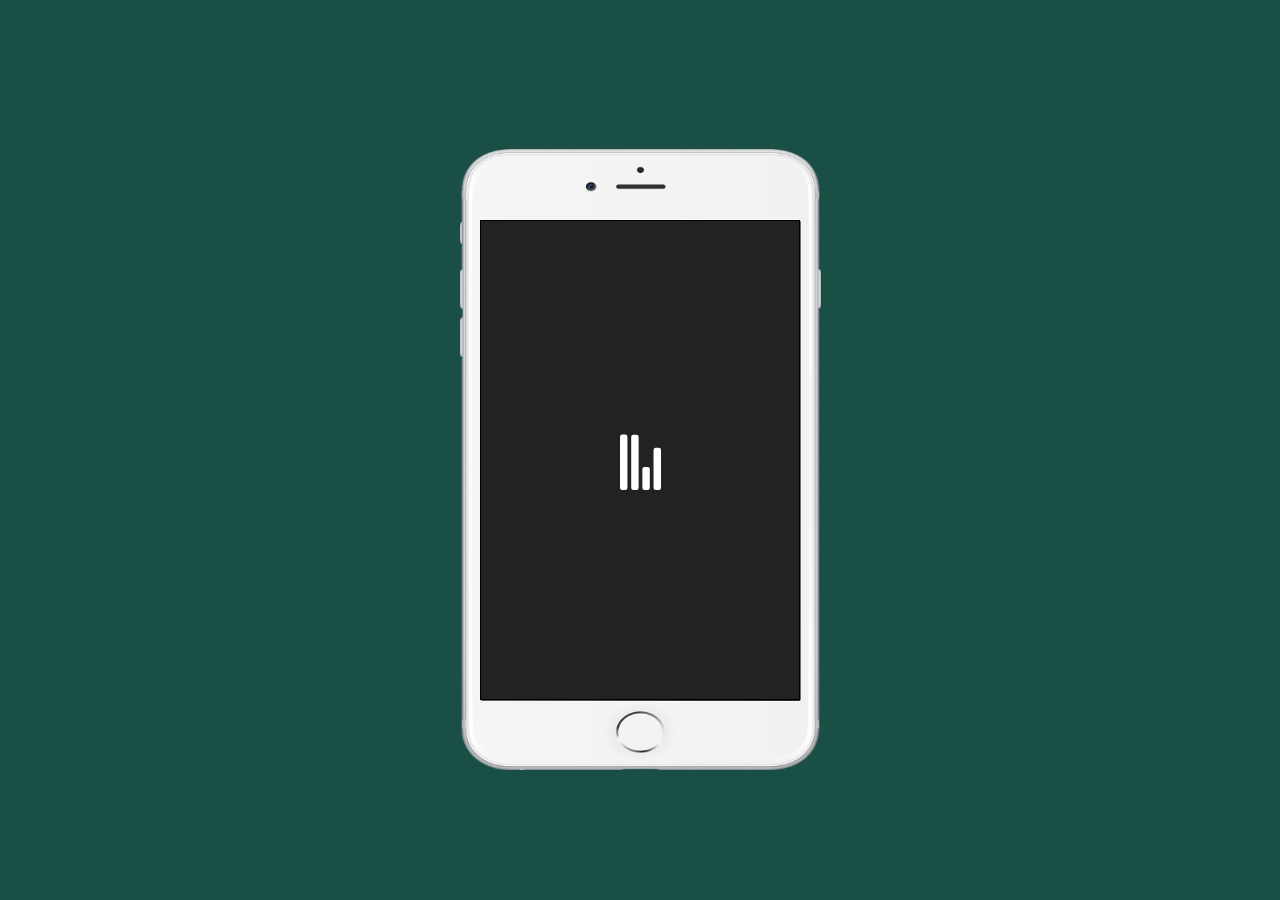
==== commit b193e7cf: "d" ====
--- a/index.html
+++ b/index.html
@@ -8,212 +8,215 @@
 	<script type="text/javascript" src="index.1fb0316a.js"></script>
 </head>
 <body>
-	<div class="container">
-        <div id="hellopreloader"><div id="hellopreloader_preload"></div></div>
-        <div id="slideList">    	
-			<div class="slide1" id="slide1">
-				<div class="bg__Slide1" id="bg__Slide1"></div>
-
-				<div class="logo__Slide1" id="logo__Slide1"></div>
-				<div class="left__Slide1" id="left__Slide1"></div>
-				<div class="right__Slide1" id="right__Slide1"></div>
-
-				<div class="text__Slide1" id="text__Slide1"></div>
-				<div class="btn__Slide1" id="btn__Slide1"></div>
-				<div class="ligal__Slide1" id="ligal__Slide1"></div>
-
-				<div class="comics__Slide1" id="comics__Slide1"></div>
-				<div class="comics1__Slide1" id="comics1__Slide1"></div>
-
-				<div class="mikro__Slide1 mikro__Slide" id="mikro__Slide1">
-					<div class="mikro__img__Slide1" id="mikro__img__Slide1"></div>
-					<img id="mikro__img1__Slide1" src="soundWaveForm.gif" alt="">
-				</div>
-				<div class="next__Slide1" id="next__Slide1"></div>
-			</div>
-
-			<div class="slide2" id="slide2">
-				<div class="bg__Slide2" id="bg__Slide2"></div>
-
-				<div class="logo__Slide2" id="logo__Slide2"></div>
-				<div class="left__Slide2" id="left__Slide2"></div>
-				<div class="right__Slide2" id="right__Slide2"></div>
-
-				<div class="text__Slide2" id="text__Slide2"></div>
-				<div class="btn__Slide2" id="btn__Slide2"></div>
-				<div class="ligal__Slide2" id="ligal__Slide2"></div>
-
-				<div class="comics__Slide2" id="comics__Slide2"></div>
-				<div class="comics1__Slide2" id="comics1__Slide2"></div>
-
-				<div class="mikro__Slide2 mikro__Slide" id="mikro__Slide2">
-					<div class="mikro__img__Slide2" id="mikro__img__Slide2"></div>
-					<img id="mikro__img1__Slide2" src="soundWaveForm.gif" alt="">
-				</div>
-				<div class="next__Slide2" id="next__Slide2"></div>
-			</div>
-
-			<div class="slide3" id="slide3">
-				<div class="bg__Slide3" id="bg__Slide3"></div>
-
-				<div class="modal__img__Slide3" id="modal__img__Slide3"></div>
-
-				<div class="modal__Slide3" id="modal__Slide3">
-					<div class="close" id="close__Slide3"></div>
-
-					<div class="video">
-						<video muted="" playsinline="" preload="" id="video__Slide3" src="video-3.mp4"></video>
-
-			        	<div class="muted" id="muted__Slide3"></div>
-			        	<div class="sound" id="sound__Slide3"></div>
-
-			        	<div class="replay" id="replay__Slide3"></div>
-					</div>
-
-					<div class="textModal__Slide3"></div>
-
-					<div class="btnColor"></div>
-				</div>
-
-				<div class="logo__Slide3" id="logo__Slide3"></div>
-				<div class="left__Slide3" id="left__Slide3"></div>
-				<div class="right__Slide3" id="right__Slide3"></div>
-
-				<div class="text__Slide3" id="text__Slide3"></div>
-				<div class="btn__Slide3" id="btn__Slide3"></div>
-				<div class="ligal__Slide3" id="ligal__Slide3"></div>
-
-				<div class="comics__Slide3" id="comics__Slide3"></div>
-				<div class="comics1__Slide3" id="comics1__Slide3"></div>
-
-				<div class="mikro__Slide3 mikro__Slide" id="mikro__Slide3">
-					<div class="mikro__img__Slide3" id="mikro__img__Slide3"></div>
-					<img id="mikro__img1__Slide3" src="soundWaveForm.gif" alt="">
-				</div>
-				<div class="next__Slide3" id="next__Slide3"></div>
-			</div>
-
-			<div class="slide4" id="slide4">
-				<div class="bg__Slide4" id="bg__Slide4"></div>
-
-				<div class="modal__img__Slide4" id="modal__img__Slide4"></div>
-
-				<div class="modal__Slide4" id="modal__Slide4">
-					<div class="close" id="close__Slide4"></div>
-
-					<div class="video">
-						<video muted="" playsinline="" preload="" id="video__Slide4" src="video-4.mp4"></video>
-
-			        	<div class="muted" id="muted__Slide4"></div>
-			        	<div class="sound" id="sound__Slide4"></div>
-
-			        	<div class="replay" id="replay__Slide4"></div>
-					</div>
-
-					<div class="textModal__Slide4"></div>
-
-					<div class="btnColor"></div>
-				</div>
-
-				<div class="logo__Slide4" id="logo__Slide4"></div>
-				<div class="left__Slide4" id="left__Slide4"></div>
-				<div class="right__Slide4" id="right__Slide4"></div>
-
-				<div class="text__Slide4" id="text__Slide4"></div>
-				<div class="btn__Slide4" id="btn__Slide4"></div>
-				<div class="ligal__Slide4" id="ligal__Slide4"></div>
-
-				<div class="comics__Slide4" id="comics__Slide4"></div>
-				<div class="comics1__Slide4" id="comics1__Slide4"></div>
-
-				<div class="mikro__Slide4 mikro__Slide" id="mikro__Slide4">
-					<div class="mikro__img__Slide4" id="mikro__img__Slide4"></div>
-					<img id="mikro__img1__Slide4" src="soundWaveForm.gif" alt="">
-				</div>
-				<div class="next__Slide4" id="next__Slide4"></div>
-			</div>
-
-			<div class="slide5" id="slide5">
-				<div class="bg__Slide5" id="bg__Slide5"></div>
-
-				<div class="modal__img__Slide5" id="modal__img__Slide5"></div>
-
-				<div class="modal__Slide5" id="modal__Slide5">
-					<div class="close" id="close__Slide5"></div>
-
-					<div class="video">
-						<video muted="" playsinline="" preload="" id="video__Slide5" src="video-5.mp4"></video>
-
-			        	<div class="muted" id="muted__Slide5"></div>
-			        	<div class="sound" id="sound__Slide5"></div>
-
-			        	<div class="replay" id="replay__Slide5"></div>
-					</div>
-
-					<div class="textModal__Slide5"></div>
-
-					<div class="btnColor"></div>
-				</div>
-
-				<div class="logo__Slide5" id="logo__Slide5"></div>
-				<div class="left__Slide5" id="left__Slide5"></div>
-				<div class="right__Slide5" id="right__Slide5"></div>
-
-				<div class="text__Slide5" id="text__Slide5"></div>
-				<div class="btn__Slide5" id="btn__Slide5"></div>
-				<div class="ligal__Slide5" id="ligal__Slide5"></div>
-
-				<div class="comics__Slide5" id="comics__Slide5"></div>
-				<div class="comics1__Slide5" id="comics1__Slide5"></div>
-
-				<div class="mikro__Slide5 mikro__Slide" id="mikro__Slide5">
-					<div class="mikro__img__Slide5" id="mikro__img__Slide5"></div>
-					<img id="mikro__img1__Slide5" src="soundWaveForm.gif" alt="">
-				</div>
-				<div class="next__Slide5" id="next__Slide5"></div>
-			</div>
-
-			<div class="slide6" id="slide6">
-				<div class="bg__Slide6" id="bg__Slide6"></div>
-
-				<div class="modal__img__Slide6" id="modal__img__Slide6"></div>
-
-				<div class="modal__Slide6" id="modal__Slide6">
-					<div class="close" id="close__Slide6"></div>
-
-					<div class="video">
-						<video muted="" playsinline="" preload="" id="video__Slide6" src="video-2.mp4"></video>
-
-			        	<div class="muted" id="muted__Slide6"></div>
-			        	<div class="sound" id="sound__Slide6"></div>
-
-			        	<div class="replay" id="replay__Slide6"></div>
-					</div>
-
-					<div class="textModal__Slide6"></div>
-
-					<div class="btnColor"></div>
-				</div>
-
-				<div class="logo__Slide6" id="logo__Slide6"></div>
-				<div class="left__Slide6" id="left__Slide6"></div>
-				<div class="right__Slide6" id="right__Slide6"></div>
-
-				<div class="text__Slide6" id="text__Slide6"></div>
-				<div class="btn__Slide6" id="btn__Slide6"></div>
-				<div class="ligal__Slide6" id="ligal__Slide6"></div>
-
-				<div class="comics__Slide6" id="comics__Slide6"></div>
-				<div class="comics1__Slide6" id="comics1__Slide6"></div>
-
-				<div class="mikro__Slide6 mikro__Slide" id="mikro__Slide6">
-					<div class="mikro__img__Slide6" id="mikro__img__Slide6"></div>
-					<img id="mikro__img1__Slide6" src="soundWaveForm.gif" alt="">
-				</div>
-				<div class="next__Slide6" id="next__Slide6"></div>
-			</div>
+	<div class="phone">
+    <img src="iPhone6SPlus.png" alt="" class="phone__media" />
+    <div class="container">
+      <div id="hellopreloader"><div id="hellopreloader_preload"></div></div>
+      <div id="slideList">    	
+    <div class="slide1" id="slide1">
+      <div class="bg__Slide1" id="bg__Slide1"></div>
+
+      <div class="logo__Slide1" id="logo__Slide1"></div>
+      <div class="left__Slide1" id="left__Slide1"></div>
+      <div class="right__Slide1" id="right__Slide1"></div>
+
+      <div class="text__Slide1" id="text__Slide1"></div>
+      <div class="btn__Slide1" id="btn__Slide1"></div>
+      <div class="ligal__Slide1" id="ligal__Slide1"></div>
+
+      <div class="comics__Slide1" id="comics__Slide1"></div>
+      <div class="comics1__Slide1" id="comics1__Slide1"></div>
+
+      <div class="mikro__Slide1 mikro__Slide" id="mikro__Slide1">
+        <div class="mikro__img__Slide1" id="mikro__img__Slide1"></div>
+        <img id="mikro__img1__Slide1" src="soundWaveForm.gif" alt="">
+      </div>
+      <div class="next__Slide1" id="next__Slide1"></div>
+    </div>
+
+    <div class="slide2" id="slide2">
+      <div class="bg__Slide2" id="bg__Slide2"></div>
+
+      <div class="logo__Slide2" id="logo__Slide2"></div>
+      <div class="left__Slide2" id="left__Slide2"></div>
+      <div class="right__Slide2" id="right__Slide2"></div>
+
+      <div class="text__Slide2" id="text__Slide2"></div>
+      <div class="btn__Slide2" id="btn__Slide2"></div>
+      <div class="ligal__Slide2" id="ligal__Slide2"></div>
+
+      <div class="comics__Slide2" id="comics__Slide2"></div>
+      <div class="comics1__Slide2" id="comics1__Slide2"></div>
+
+      <div class="mikro__Slide2 mikro__Slide" id="mikro__Slide2">
+        <div class="mikro__img__Slide2" id="mikro__img__Slide2"></div>
+        <img id="mikro__img1__Slide2" src="soundWaveForm.gif" alt="">
+      </div>
+      <div class="next__Slide2" id="next__Slide2"></div>
+    </div>
+
+    <div class="slide3" id="slide3">
+      <div class="bg__Slide3" id="bg__Slide3"></div>
+
+      <div class="modal__img__Slide3" id="modal__img__Slide3"></div>
+
+      <div class="modal__Slide3" id="modal__Slide3">
+        <div class="close" id="close__Slide3"></div>
+
+        <div class="video">
+          <video muted="" playsinline="" preload="" id="video__Slide3" src="video-3.mp4"></video>
+
+              <div class="muted" id="muted__Slide3"></div>
+              <div class="sound" id="sound__Slide3"></div>
+
+              <div class="replay" id="replay__Slide3"></div>
         </div>
-	</div>
+
+        <div class="textModal__Slide3"></div>
+
+        <div class="btnColor"></div>
+      </div>
+
+      <div class="logo__Slide3" id="logo__Slide3"></div>
+      <div class="left__Slide3" id="left__Slide3"></div>
+      <div class="right__Slide3" id="right__Slide3"></div>
+
+      <div class="text__Slide3" id="text__Slide3"></div>
+      <div class="btn__Slide3" id="btn__Slide3"></div>
+      <div class="ligal__Slide3" id="ligal__Slide3"></div>
+
+      <div class="comics__Slide3" id="comics__Slide3"></div>
+      <div class="comics1__Slide3" id="comics1__Slide3"></div>
+
+      <div class="mikro__Slide3 mikro__Slide" id="mikro__Slide3">
+        <div class="mikro__img__Slide3" id="mikro__img__Slide3"></div>
+        <img id="mikro__img1__Slide3" src="soundWaveForm.gif" alt="">
+      </div>
+      <div class="next__Slide3" id="next__Slide3"></div>
+    </div>
+
+    <div class="slide4" id="slide4">
+      <div class="bg__Slide4" id="bg__Slide4"></div>
+
+      <div class="modal__img__Slide4" id="modal__img__Slide4"></div>
+
+      <div class="modal__Slide4" id="modal__Slide4">
+        <div class="close" id="close__Slide4"></div>
+
+        <div class="video">
+          <video muted="" playsinline="" preload="" id="video__Slide4" src="video-4.mp4"></video>
+
+              <div class="muted" id="muted__Slide4"></div>
+              <div class="sound" id="sound__Slide4"></div>
+
+              <div class="replay" id="replay__Slide4"></div>
+        </div>
+
+        <div class="textModal__Slide4"></div>
+
+        <div class="btnColor"></div>
+      </div>
+
+      <div class="logo__Slide4" id="logo__Slide4"></div>
+      <div class="left__Slide4" id="left__Slide4"></div>
+      <div class="right__Slide4" id="right__Slide4"></div>
+
+      <div class="text__Slide4" id="text__Slide4"></div>
+      <div class="btn__Slide4" id="btn__Slide4"></div>
+      <div class="ligal__Slide4" id="ligal__Slide4"></div>
+
+      <div class="comics__Slide4" id="comics__Slide4"></div>
+      <div class="comics1__Slide4" id="comics1__Slide4"></div>
+
+      <div class="mikro__Slide4 mikro__Slide" id="mikro__Slide4">
+        <div class="mikro__img__Slide4" id="mikro__img__Slide4"></div>
+        <img id="mikro__img1__Slide4" src="soundWaveForm.gif" alt="">
+      </div>
+      <div class="next__Slide4" id="next__Slide4"></div>
+    </div>
+
+    <div class="slide5" id="slide5">
+      <div class="bg__Slide5" id="bg__Slide5"></div>
+
+      <div class="modal__img__Slide5" id="modal__img__Slide5"></div>
+
+      <div class="modal__Slide5" id="modal__Slide5">
+        <div class="close" id="close__Slide5"></div>
+
+        <div class="video">
+          <video muted="" playsinline="" preload="" id="video__Slide5" src="video-5.mp4"></video>
+
+              <div class="muted" id="muted__Slide5"></div>
+              <div class="sound" id="sound__Slide5"></div>
+
+              <div class="replay" id="replay__Slide5"></div>
+        </div>
+
+        <div class="textModal__Slide5"></div>
+
+        <div class="btnColor"></div>
+      </div>
+
+      <div class="logo__Slide5" id="logo__Slide5"></div>
+      <div class="left__Slide5" id="left__Slide5"></div>
+      <div class="right__Slide5" id="right__Slide5"></div>
+
+      <div class="text__Slide5" id="text__Slide5"></div>
+      <div class="btn__Slide5" id="btn__Slide5"></div>
+      <div class="ligal__Slide5" id="ligal__Slide5"></div>
+
+      <div class="comics__Slide5" id="comics__Slide5"></div>
+      <div class="comics1__Slide5" id="comics1__Slide5"></div>
+
+      <div class="mikro__Slide5 mikro__Slide" id="mikro__Slide5">
+        <div class="mikro__img__Slide5" id="mikro__img__Slide5"></div>
+        <img id="mikro__img1__Slide5" src="soundWaveForm.gif" alt="">
+      </div>
+      <div class="next__Slide5" id="next__Slide5"></div>
+    </div>
+
+    <div class="slide6" id="slide6">
+      <div class="bg__Slide6" id="bg__Slide6"></div>
+
+      <div class="modal__img__Slide6" id="modal__img__Slide6"></div>
+
+      <div class="modal__Slide6" id="modal__Slide6">
+        <div class="close" id="close__Slide6"></div>
+
+        <div class="video">
+          <video muted="" playsinline="" preload="" id="video__Slide6" src="video-2.mp4"></video>
+
+              <div class="muted" id="muted__Slide6"></div>
+              <div class="sound" id="sound__Slide6"></div>
+
+              <div class="replay" id="replay__Slide6"></div>
+        </div>
+
+        <div class="textModal__Slide6"></div>
+
+        <div class="btnColor"></div>
+      </div>
+
+      <div class="logo__Slide6" id="logo__Slide6"></div>
+      <div class="left__Slide6" id="left__Slide6"></div>
+      <div class="right__Slide6" id="right__Slide6"></div>
+
+      <div class="text__Slide6" id="text__Slide6"></div>
+      <div class="btn__Slide6" id="btn__Slide6"></div>
+      <div class="ligal__Slide6" id="ligal__Slide6"></div>
+
+      <div class="comics__Slide6" id="comics__Slide6"></div>
+      <div class="comics1__Slide6" id="comics1__Slide6"></div>
+
+      <div class="mikro__Slide6 mikro__Slide" id="mikro__Slide6">
+        <div class="mikro__img__Slide6" id="mikro__img__Slide6"></div>
+        <img id="mikro__img1__Slide6" src="soundWaveForm.gif" alt="">
+      </div>
+      <div class="next__Slide6" id="next__Slide6"></div>
+    </div>
+      </div>
+</div>
+  </div>
 <script>(function () {
   // ASSET: src/index.html
   var $4d8a99e31ff559eeebf0200ec7849325$var$hellopreloader = document.getElementById("hellopreloader_preload");
--- a/index.d2eb1e00.css
+++ b/index.d2eb1e00.css
@@ -1,27 +1,44 @@
+.phone {
+  position: relative;
+  height: 621px;
+  width: 361px;
+  display: flex;
+  justify-content: center;
+  top: 1%;
+}
+.phone__media {
+  height: 621px;
+  width: 361px;
+  position: relative;
+}
+
 * {
-  padding: 0;
-  margin: 0;
+padding: 0;
+margin: 0;
 }
 
 div {
-  position: absolute;
+position: absolute;
 }
 
 html,
 body {
   width: 100%;
+  background: #1a4f45;
   height: 100%;
-}
-
-body {
   display: flex;
   justify-content: center;
-  align-items: center;
+}
+
+body {
+display: flex;
+justify-content: center;
+align-items: center;
 }
 
 #slideList {
-  width: 100%;
-  height: 100%;
+width: 100%;
+height: 100%;
 }
 
 .container {
@@ -32,53 +49,75 @@
   overflow: hidden;
   left: 0;
   right: 0;
+  top: 11.5%;
   margin: auto;
 }
 
 .slide1 {
-  width: 100%;
-  height: 100%;
-  transition: 0.75s;
+width: 100%;
+height: 100%;
+transition: 0.75s;
+}
+
+@media screen and (max-width: 900px) {
+  body {
+    align-items: center;
+    justify-content: center;
+    background: #ffffff;
+  }
+  .phone__media {
+    display: none;
+  }
+  .container {
+    top: 0;
+    left: 0;
+  }
+  .phone {
+    width: 320px;
+    height: 480px;
+    top: 0;
+    left: 0;
+  }
 }
 
 .slide2 {
-  width: 100%;
-  height: 100%;
-  transform: translateX(100%);
-  opacity: 0;
-  transition: 0.75s;
+width: 100%;
+height: 100%;
+transform: translateX(100%);
+opacity: 0;
+transition: 0.75s;
 }
 
 .slide3 {
-  width: 100%;
-  height: 100%;
-  transform: translateX(100%);
-  opacity: 0;
-  transition: 0.75s;
+width: 100%;
+height: 100%;
+transform: translateX(100%);
+opacity: 0;
+transition: 0.75s;
 }
 
 .slide4 {
-  width: 100%;
-  height: 100%;
-  transform: translateX(100%);
-  opacity: 0;
-  transition: 0.75s;
+width: 100%;
+height: 100%;
+transform: translateX(100%);
+opacity: 0;
+transition: 0.75s;
 }
 
 .slide5 {
-  width: 100%;
-  height: 100%;
-  transform: translateX(100%);
-  opacity: 0;
-  transition: 0.75s;
+width: 100%;
+height: 100%;
+transform: translateX(100%);
+opacity: 0;
+transition: 0.75s;
 }
 
 .slide6 {
-  width: 100%;
-  height: 100%;
-  transform: translateX(100%);
-  opacity: 0;
-  transition: 0.75s;
+width: 100%;
+height: 100%;
+transform: translateX(100%);
+opacity: 0;
+transition: 0.75s;
 }
 
 /*************************************************************/
@@ -86,1181 +125,1181 @@
 /*************************************************************/
 
 .bg__Slide1 {
-  background: url(bg-1.png) 50% 50% no-repeat;
-  background-size: cover;
-  width: 100%;
-  height: 100%;
+background: url(bg-1.png) 50% 50% no-repeat;
+background-size: cover;
+width: 100%;
+height: 100%;
 }
 
 .logo__Slide1 {
-  background: url(logo.svg) 50% 0% no-repeat;
-  background-size: contain;
-  width: 19%;
-  height: 13%;
-  top: 25px;
-  left: 0;
-  right: 0;
-  margin: auto;
+background: url(logo.svg) 50% 0% no-repeat;
+background-size: contain;
+width: 19%;
+height: 13%;
+top: 25px;
+left: 0;
+right: 0;
+margin: auto;
 }
 
 .left__Slide1 {
-  height: 3px;
-  width: 37%;
-  background-color: #fff;
-  left: 0;
-  top: 53px;
+height: 3px;
+width: 37%;
+background-color: #fff;
+left: 0;
+top: 53px;
 }
 
 .right__Slide1 {
-  height: 3px;
-  width: 37%;
-  background-color: #fff;
-  right: 0;
-  top: 53px;
+height: 3px;
+width: 37%;
+background-color: #fff;
+right: 0;
+top: 53px;
 }
 
 .text__Slide1 {
-  background: url(text-banner-1.svg) 0% 100% no-repeat;
-  background-size: contain;
-  width: 70%;
-  height: 24%;
-  bottom: 80px;
-  left: 21px;
-  transition: 0.4s;
-  transform: translateX(10px);
+background: url(text-banner-1.svg) 0% 100% no-repeat;
+background-size: contain;
+width: 70%;
+height: 24%;
+bottom: 80px;
+left: 21px;
+transition: 0.4s;
+transform: translateX(10px);
+opacity: 0;
+}
+
+.btn__Slide1 {
+background: url(banner-btn.svg) 0% 100% no-repeat;
+background-size: contain;
+width: 43.5%;
+height: 9%;
+bottom: 27px;
+left: 26px;
+}
+
+.ligal__Slide1 {
+background: url(Abbildung-zeigt-Sonderausstattung-gegen-Mehrpreis.svg) 0% 100%
+  no-repeat;
+background-size: contain;
+width: 66.7%;
+height: 3%;
+bottom: 1px;
+left: 25px;
+}
+
+.comics__Slide1 {
+background: url(comics.svg) 100% 100% no-repeat;
+background-size: contain;
+width: 54.7%;
+height: 15%;
+right: 0px;
+bottom: 143px;
+transition: 0.5s;
+opacity: 0;
+}
+
+.comics__Slide1.active {
+opacity: 1;
+}
+
+.comics1__Slide1 {
+background: url(comics1.svg) 100% 100% no-repeat;
+background-size: contain;
+width: 54.7%;
+height: 15%;
+right: 0px;
+bottom: 140px;
+transition: 0.5s;
+opacity: 0;
+}
+.comics__Slide1.active {
+opacity: 1;
+}
+
+.mikro__Slide1 {
+background-color: #00b1f2;
+width: 45px;
+height: 45px;
+border-radius: 50%;
+right: 13px;
+bottom: 73px;
+z-index: 2;
+}
+
+.mikro__Slide1.active:before {
+animation: none;
+}
+.mikro__Slide2.active:before {
+animation: none;
+}
+.mikro__Slide3.active:before {
+animation: none;
+}
+.mikro__Slide4.active:before {
+animation: none;
+}
+.mikro__Slide5.active:before {
+animation: none;
+}
+.mikro__Slide6.active:before {
+animation: none;
+}
+
+.mikro__Slide3:before {
+z-index: -1;
+width: 100%;
+height: 100%;
+border-radius: 50%;
+
+position: absolute;
+content: "";
+animation-name: mikro__Slide1;
+animation-delay: 1s;
+animation-duration: 2.25s;
+animation-iteration-count: infinite;
+animation-timing-function: ease-in;
+
+background: #00b1f2;
+opacity: 0.25;
+}
+.mikro__Slide4:before {
+z-index: -1;
+width: 100%;
+height: 100%;
+border-radius: 50%;
+
+position: absolute;
+content: "";
+animation-name: mikro__Slide1;
+animation-delay: 1s;
+animation-duration: 2.25s;
+animation-iteration-count: infinite;
+animation-timing-function: ease-in;
+
+background: #00b1f2;
+opacity: 0.25;
+}
+.mikro__Slide5:before {
+z-index: -1;
+width: 100%;
+height: 100%;
+border-radius: 50%;
+
+position: absolute;
+content: "";
+animation-name: mikro__Slide1;
+animation-delay: 1s;
+animation-duration: 2.25s;
+animation-iteration-count: infinite;
+animation-timing-function: ease-in;
+
+background: #00b1f2;
+opacity: 0.25;
+}
+.mikro__Slide2:before {
+/*z-index: -1;*/
+width: 100%;
+height: 100%;
+border-radius: 50%;
+
+position: absolute;
+content: "";
+animation-name: mikro__Slide1;
+animation-delay: 1s;
+animation-duration: 2.25s;
+animation-iteration-count: infinite;
+animation-timing-function: ease-in;
+
+background: #00b1f2;
+opacity: 0.25;
+}
+.mikro__Slide6:before {
+z-index: -1;
+width: 100%;
+height: 100%;
+border-radius: 50%;
+
+position: absolute;
+content: "";
+animation-name: mikro__Slide1;
+animation-delay: 1s;
+animation-duration: 2.25s;
+animation-iteration-count: infinite;
+animation-timing-function: ease-in;
+
+background: #00b1f2;
+opacity: 0.25;
+}
+
+@keyframes modal__img__unfade {
+0% {
   opacity: 0;
 }
-
-.btn__Slide1 {
-  background: url(banner-btn.svg) 0% 100% no-repeat;
-  background-size: contain;
-  width: 43.5%;
-  height: 9%;
-  bottom: 27px;
-  left: 26px;
-}
-
-.ligal__Slide1 {
-  background: url(Abbildung-zeigt-Sonderausstattung-gegen-Mehrpreis.svg) 0% 100%
-    no-repeat;
-  background-size: contain;
-  width: 66.7%;
-  height: 3%;
-  bottom: 1px;
-  left: 25px;
-}
-
-.comics__Slide1 {
-  background: url(comics.svg) 100% 100% no-repeat;
-  background-size: contain;
-  width: 54.7%;
-  height: 15%;
-  right: 0px;
-  bottom: 143px;
-  transition: 0.5s;
+100% {
+  opacity: 1;
+}
+}
+
+@keyframes modal__img__pulse {
+0% {
+  transform: scale(1);
+}
+50% {
+  transform: scale(0.75);
+}
+100% {
+  transform: scale(1);
+}
+}
+
+@keyframes mikro__Slide1 {
+0% {
+  transform: scale(1);
+  opacity: 0.4;
+}
+50% {
+  transform: scale(2);
   opacity: 0;
 }
-
-.comics__Slide1.active {
-  opacity: 1;
-}
-
-.comics1__Slide1 {
-  background: url(comics1.svg) 100% 100% no-repeat;
+100% {
+  transform: scale(2);
+  opacity: 0;
+}
+}
+
+.mikro__img__Slide1 {
+background: url(mikro.svg) 50% 50% no-repeat;
+background-size: contain;
+width: 100%;
+height: 100%;
+top: 0;
+bottom: 0;
+left: 0;
+right: 0;
+margin: auto;
+visibility: visible;
+}
+
+#mikro__img1__Slide1 {
+width: 80%;
+top: 0;
+bottom: 0;
+margin: auto;
+position: absolute;
+left: 0;
+right: 0;
+visibility: hidden;
+}
+
+.next__Slide1 {
+background: url(next.svg) 100% 100% no-repeat;
+background-size: contain;
+width: 9%;
+height: 6%;
+bottom: 25px;
+right: 13px;
+}
+
+/*************************************************************/
+/*************************Second Slide*************************/
+/*************************************************************/
+
+.bg__Slide2 {
+background: url(bg-0.jpg) 50% 50% no-repeat;
+background-size: cover;
+width: 100%;
+height: 100%;
+}
+
+.logo__Slide2 {
+background: url(logo.svg) 50% 0% no-repeat;
+background-size: contain;
+width: 19%;
+height: 13%;
+top: 25px;
+left: 0;
+right: 0;
+margin: auto;
+}
+
+.left__Slide2 {
+height: 3px;
+width: 37%;
+background-color: #fff;
+left: 0;
+top: 53px;
+}
+
+.right__Slide2 {
+height: 3px;
+width: 37%;
+background-color: #fff;
+right: 0;
+top: 53px;
+}
+
+.text__Slide2 {
+background: url(GroupTwo.svg) 0% 100% no-repeat;
+background-size: contain;
+width: 70%;
+height: 30%;
+bottom: 80px;
+left: 15px;
+opacity: 1;
+}
+
+.btn__Slide2 {
+background: url(banner-btn.svg) 0% 100% no-repeat;
+background-size: contain;
+width: 43.5%;
+height: 9%;
+bottom: 27px;
+left: 26px;
+}
+
+.ligal__Slide2 {
+background: url(Abbildung-zeigt-Sonderausstattung-gegen-Mehrpreis.svg) 0% 100%
+  no-repeat;
+background-size: contain;
+width: 66.7%;
+height: 3%;
+bottom: 1px;
+left: 25px;
+}
+/*
+.comics__Slide2 {
+  background: url(assets/images/comics.svg) 100% 100% no-repeat;
   background-size: contain;
   width: 54.7%;
   height: 15%;
   right: 0px;
   bottom: 140px;
   transition: 0.5s;
-  opacity: 0;
-}
-.comics__Slide1.active {
   opacity: 1;
-}
-
-.mikro__Slide1 {
-  background-color: #00b1f2;
-  width: 45px;
-  height: 45px;
-  border-radius: 50%;
-  right: 13px;
-  bottom: 73px;
-  z-index: 2;
-}
-
-.mikro__Slide1.active:before {
-  animation: none;
-}
-.mikro__Slide2.active:before {
-  animation: none;
-}
-.mikro__Slide3.active:before {
-  animation: none;
-}
-.mikro__Slide4.active:before {
-  animation: none;
-}
-.mikro__Slide5.active:before {
-  animation: none;
-}
-.mikro__Slide6.active:before {
-  animation: none;
-}
-
-.mikro__Slide3:before {
-  z-index: -1;
-  width: 100%;
-  height: 100%;
-  border-radius: 50%;
-
-  position: absolute;
-  content: "";
-  animation-name: mikro__Slide1;
-  animation-delay: 1s;
-  animation-duration: 2.25s;
-  animation-iteration-count: infinite;
-  animation-timing-function: ease-in;
-
-  background: #00b1f2;
-  opacity: 0.25;
-}
-.mikro__Slide4:before {
-  z-index: -1;
-  width: 100%;
-  height: 100%;
-  border-radius: 50%;
-
-  position: absolute;
-  content: "";
-  animation-name: mikro__Slide1;
-  animation-delay: 1s;
-  animation-duration: 2.25s;
-  animation-iteration-count: infinite;
-  animation-timing-function: ease-in;
-
-  background: #00b1f2;
-  opacity: 0.25;
-}
-.mikro__Slide5:before {
-  z-index: -1;
-  width: 100%;
-  height: 100%;
-  border-radius: 50%;
-
-  position: absolute;
-  content: "";
-  animation-name: mikro__Slide1;
-  animation-delay: 1s;
-  animation-duration: 2.25s;
-  animation-iteration-count: infinite;
-  animation-timing-function: ease-in;
-
-  background: #00b1f2;
-  opacity: 0.25;
-}
-.mikro__Slide2:before {
-  /*z-index: -1;*/
-  width: 100%;
-  height: 100%;
-  border-radius: 50%;
-
-  position: absolute;
-  content: "";
-  animation-name: mikro__Slide1;
-  animation-delay: 1s;
-  animation-duration: 2.25s;
-  animation-iteration-count: infinite;
-  animation-timing-function: ease-in;
-
-  background: #00b1f2;
-  opacity: 0.25;
-}
-.mikro__Slide6:before {
-  z-index: -1;
-  width: 100%;
-  height: 100%;
-  border-radius: 50%;
-
-  position: absolute;
-  content: "";
-  animation-name: mikro__Slide1;
-  animation-delay: 1s;
-  animation-duration: 2.25s;
-  animation-iteration-count: infinite;
-  animation-timing-function: ease-in;
-
-  background: #00b1f2;
-  opacity: 0.25;
-}
-
-@keyframes modal__img__unfade {
-  0% {
-    opacity: 0;
-  }
-  100% {
-    opacity: 1;
-  }
-}
-
-@keyframes modal__img__pulse {
-  0% {
-    transform: scale(1);
-  }
-  50% {
-    transform: scale(0.75);
-  }
-  100% {
-    transform: scale(1);
-  }
-}
-
-@keyframes mikro__Slide1 {
-  0% {
-    transform: scale(1);
-    opacity: 0.4;
-  }
-  50% {
-    transform: scale(2);
-    opacity: 0;
-  }
-  100% {
-    transform: scale(2);
-    opacity: 0;
-  }
-}
-
-.mikro__img__Slide1 {
-  background: url(mikro.svg) 50% 50% no-repeat;
-  background-size: contain;
-  width: 100%;
-  height: 100%;
-  top: 0;
-  bottom: 0;
-  left: 0;
-  right: 0;
-  margin: auto;
-  visibility: visible;
-}
-
-#mikro__img1__Slide1 {
-  width: 80%;
-  top: 0;
-  bottom: 0;
-  margin: auto;
-  position: absolute;
-  left: 0;
-  right: 0;
-  visibility: hidden;
-}
-
-.next__Slide1 {
-  background: url(next.svg) 100% 100% no-repeat;
-  background-size: contain;
-  width: 9%;
-  height: 6%;
-  bottom: 25px;
-  right: 13px;
-}
-
-/*************************************************************/
-/*************************Second Slide*************************/
-/*************************************************************/
-
-.bg__Slide2 {
-  background: url(bg-0.jpg) 50% 50% no-repeat;
-  background-size: cover;
-  width: 100%;
-  height: 100%;
-}
-
-.logo__Slide2 {
-  background: url(logo.svg) 50% 0% no-repeat;
-  background-size: contain;
-  width: 19%;
-  height: 13%;
-  top: 25px;
-  left: 0;
-  right: 0;
-  margin: auto;
-}
-
-.left__Slide2 {
-  height: 3px;
-  width: 37%;
-  background-color: #fff;
-  left: 0;
-  top: 53px;
-}
-
-.right__Slide2 {
-  height: 3px;
-  width: 37%;
-  background-color: #fff;
-  right: 0;
-  top: 53px;
-}
-
-.text__Slide2 {
-  background: url(GroupTwo.svg) 0% 100% no-repeat;
-  background-size: contain;
-  width: 70%;
-  height: 30%;
-  bottom: 80px;
-  left: 15px;
-  opacity: 1;
-}
-
-.btn__Slide2 {
-  background: url(banner-btn.svg) 0% 100% no-repeat;
-  background-size: contain;
-  width: 43.5%;
-  height: 9%;
-  bottom: 27px;
-  left: 26px;
-}
-
-.ligal__Slide2 {
-  background: url(Abbildung-zeigt-Sonderausstattung-gegen-Mehrpreis.svg) 0% 100%
-    no-repeat;
-  background-size: contain;
-  width: 66.7%;
-  height: 3%;
-  bottom: 1px;
-  left: 25px;
-}
-/*
-.comics__Slide2 {
-    background: url(assets/images/comics.svg) 100% 100% no-repeat;
-    background-size: contain;
-    width: 54.7%;
-    height: 15%;
-    right: 0px;
-    bottom: 140px;
-    transition: 0.5s;
-    opacity: 1;
 }
 */
 .comics1__Slide2 {
-  background: url(comics1.svg) 100% 100% no-repeat;
+background: url(comics1.svg) 100% 100% no-repeat;
+background-size: contain;
+width: 54.7%;
+height: 15%;
+right: 0px;
+bottom: 140px;
+transition: 0.5s;
+opacity: 0;
+}
+.comics1__Slide2.active {
+opacity: 1;
+}
+
+.mikro__Slide2 {
+background-color: #00b1f2;
+width: 45px;
+height: 45px;
+border-radius: 50%;
+right: 13px;
+bottom: 73px;
+}
+
+.mikro__img__Slide2 {
+background: url(mikro.svg) 50% 50% no-repeat;
+background-size: contain;
+width: 100%;
+height: 100%;
+top: 0;
+bottom: 0;
+left: 0;
+right: 0;
+margin: auto;
+visibility: visible;
+}
+
+#mikro__img1__Slide2 {
+width: 80%;
+top: 0;
+bottom: 0;
+margin: auto;
+position: absolute;
+left: 0;
+right: 0;
+visibility: hidden;
+}
+
+.next__Slide2 {
+background: url(next.svg) 100% 100% no-repeat;
+background-size: contain;
+width: 9%;
+height: 6%;
+bottom: 25px;
+right: 13px;
+}
+
+.bg__Slide3 {
+background: url(bg-2.jpg) 50% 50% no-repeat;
+background-size: cover;
+width: 100%;
+height: 100%;
+}
+
+.modal__img__Slide3 {
+background: url(modal-btn.svg) 50% 50% no-repeat;
+background-size: contain;
+width: 32px;
+height: 8%;
+top: 40%;
+right: 40px;
+z-index: 20;
+opacity: 0;
+}
+
+.modal__Slide3 {
+background-color: #fff;
+width: 97%;
+height: 96%;
+left: 0;
+right: 0;
+top: 0;
+bottom: 0;
+margin: auto;
+z-index: 10;
+transition: 0.5s;
+opacity: 0;
+}
+
+.close {
+background: url(close.svg) 100% 0% no-repeat;
+background-size: contain;
+width: 5%;
+height: 5%;
+right: 1%;
+top: 1%;
+}
+
+.textModal__Slide3 {
+background: url(Alles-im-Blick-Mit-den-neuen-LED-Frontscheinwerfern-und-LED-Ruckleuchten-entgeht-Ihnen-nichts-mehr.svg)
+  50% 100% no-repeat;
+background-size: contain;
+width: 86%;
+height: 10%;
+bottom: 16%;
+left: 0;
+right: 0;
+margin: auto;
+}
+
+.btnColor {
+background: url(banner-color.svg) 50% 100% no-repeat;
+background-size: contain;
+width: 50%;
+height: 10%;
+bottom: 3%;
+left: 0;
+right: 0;
+margin: auto;
+}
+
+.logo__Slide3 {
+background: url(logo.svg) 50% 0% no-repeat;
+background-size: contain;
+width: 19%;
+height: 13%;
+top: 25px;
+left: 0;
+right: 0;
+margin: auto;
+}
+
+.left__Slide3 {
+height: 3px;
+width: 37%;
+background-color: #fff;
+left: 0;
+top: 53px;
+}
+
+.right__Slide3 {
+height: 3px;
+width: 37%;
+background-color: #fff;
+right: 0;
+top: 53px;
+}
+
+.text__Slide3 {
+background: url(Groupfive.svg) 0% 100% no-repeat;
+background-size: contain;
+width: 70%;
+height: 30%;
+bottom: 80px;
+left: 25px;
+opacity: 1;
+}
+
+.btn__Slide3 {
+background: url(banner-btn.svg) 0% 100% no-repeat;
+background-size: contain;
+width: 43.5%;
+height: 9%;
+bottom: 27px;
+left: 26px;
+}
+
+.ligal__Slide3 {
+background: url(banner-lidal-2.svg) 0% 100% no-repeat;
+background-size: contain;
+width: 66.7%;
+height: 5%;
+bottom: 1px;
+left: 25px;
+}
+/*
+.comics__Slide3 {
+  background: url(assets/images/comics.svg) 100% 100% no-repeat;
   background-size: contain;
   width: 54.7%;
   height: 15%;
   right: 0px;
   bottom: 140px;
   transition: 0.5s;
-  opacity: 0;
-}
-.comics1__Slide2.active {
   opacity: 1;
-}
-
-.mikro__Slide2 {
-  background-color: #00b1f2;
-  width: 45px;
-  height: 45px;
-  border-radius: 50%;
-  right: 13px;
-  bottom: 73px;
-}
-
-.mikro__img__Slide2 {
-  background: url(mikro.svg) 50% 50% no-repeat;
-  background-size: contain;
-  width: 100%;
-  height: 100%;
-  top: 0;
-  bottom: 0;
-  left: 0;
-  right: 0;
-  margin: auto;
-  visibility: visible;
-}
-
-#mikro__img1__Slide2 {
-  width: 80%;
-  top: 0;
-  bottom: 0;
-  margin: auto;
-  position: absolute;
-  left: 0;
-  right: 0;
-  visibility: hidden;
-}
-
-.next__Slide2 {
-  background: url(next.svg) 100% 100% no-repeat;
-  background-size: contain;
-  width: 9%;
-  height: 6%;
-  bottom: 25px;
-  right: 13px;
-}
-
-.bg__Slide3 {
-  background: url(bg-2.jpg) 50% 50% no-repeat;
-  background-size: cover;
-  width: 100%;
-  height: 100%;
-}
-
-.modal__img__Slide3 {
-  background: url(modal-btn.svg) 50% 50% no-repeat;
-  background-size: contain;
-  width: 32px;
-  height: 8%;
-  top: 40%;
-  right: 40px;
-  z-index: 20;
-  opacity: 0;
-}
-
-.modal__Slide3 {
-  background-color: #fff;
-  width: 97%;
-  height: 96%;
-  left: 0;
-  right: 0;
-  top: 0;
-  bottom: 0;
-  margin: auto;
-  z-index: 10;
-  transition: 0.5s;
-  opacity: 0;
-}
-
-.close {
-  background: url(close.svg) 100% 0% no-repeat;
-  background-size: contain;
-  width: 5%;
-  height: 5%;
-  right: 1%;
-  top: 1%;
-}
-
-.textModal__Slide3 {
-  background: url(Alles-im-Blick-Mit-den-neuen-LED-Frontscheinwerfern-und-LED-Ruckleuchten-entgeht-Ihnen-nichts-mehr.svg)
-    50% 100% no-repeat;
-  background-size: contain;
-  width: 86%;
-  height: 10%;
-  bottom: 16%;
-  left: 0;
-  right: 0;
-  margin: auto;
-}
-
-.btnColor {
-  background: url(banner-color.svg) 50% 100% no-repeat;
-  background-size: contain;
-  width: 50%;
-  height: 10%;
-  bottom: 3%;
-  left: 0;
-  right: 0;
-  margin: auto;
-}
-
-.logo__Slide3 {
-  background: url(logo.svg) 50% 0% no-repeat;
-  background-size: contain;
-  width: 19%;
-  height: 13%;
-  top: 25px;
-  left: 0;
-  right: 0;
-  margin: auto;
-}
-
-.left__Slide3 {
-  height: 3px;
-  width: 37%;
-  background-color: #fff;
-  left: 0;
-  top: 53px;
-}
-
-.right__Slide3 {
-  height: 3px;
-  width: 37%;
-  background-color: #fff;
-  right: 0;
-  top: 53px;
-}
-
-.text__Slide3 {
-  background: url(Groupfive.svg) 0% 100% no-repeat;
-  background-size: contain;
-  width: 70%;
-  height: 30%;
-  bottom: 80px;
-  left: 25px;
-  opacity: 1;
-}
-
-.btn__Slide3 {
-  background: url(banner-btn.svg) 0% 100% no-repeat;
-  background-size: contain;
-  width: 43.5%;
-  height: 9%;
-  bottom: 27px;
-  left: 26px;
-}
-
-.ligal__Slide3 {
-  background: url(banner-lidal-2.svg) 0% 100% no-repeat;
-  background-size: contain;
-  width: 66.7%;
-  height: 5%;
-  bottom: 1px;
-  left: 25px;
-}
-/*
-.comics__Slide3 {
-    background: url(assets/images/comics.svg) 100% 100% no-repeat;
-    background-size: contain;
-    width: 54.7%;
-    height: 15%;
-    right: 0px;
-    bottom: 140px;
-    transition: 0.5s;
-    opacity: 1;
 }
 */
 .comics1__Slide3 {
-  background: url(comics1.svg) 100% 100% no-repeat;
+background: url(comics1.svg) 100% 100% no-repeat;
+background-size: contain;
+width: 54.7%;
+height: 15%;
+right: 0px;
+bottom: 140px;
+transition: 0.5s;
+opacity: 0;
+}
+.comics1__Slide3.active {
+opacity: 1;
+}
+
+.mikro__Slide3 {
+background-color: #00b1f2;
+width: 45px;
+height: 45px;
+border-radius: 50%;
+right: 13px;
+bottom: 73px;
+z-index: 20;
+}
+
+.mikro__img__Slide3 {
+background: url(mikro.svg) 50% 50% no-repeat;
+background-size: contain;
+width: 100%;
+height: 100%;
+top: 0;
+bottom: 0;
+left: 0;
+right: 0;
+margin: auto;
+visibility: visible;
+}
+
+#mikro__img1__Slide3 {
+width: 80%;
+top: 0;
+bottom: 0;
+margin: auto;
+position: absolute;
+left: 0;
+right: 0;
+visibility: hidden;
+}
+
+.next__Slide3 {
+background: url(next.svg) 100% 100% no-repeat;
+background-size: contain;
+width: 9%;
+height: 6%;
+bottom: 25px;
+right: 13px;
+z-index: 20;
+}
+
+/*************************************************************/
+/*************************Four Slide**************************/
+/*************************************************************/
+
+.bg__Slide4 {
+background: url(bg-3.jpg) 50% 50% no-repeat;
+background-size: cover;
+width: 100%;
+height: 100%;
+}
+
+.modal__img__Slide4 {
+background: url(modal-btn.svg) 50% 50% no-repeat;
+background-size: contain;
+width: 32px;
+height: 8%;
+top: 40%;
+right: 100px;
+z-index: 20;
+opacity: 0;
+}
+
+.modal__Slide4 {
+background-color: #fff;
+width: 97%;
+height: 96%;
+left: 0;
+right: 0;
+top: 0;
+bottom: 0;
+margin: auto;
+z-index: 10;
+transition: 0.5s;
+opacity: 0;
+}
+
+.close {
+background: url(close.svg) 100% 0% no-repeat;
+background-size: contain;
+width: 5%;
+height: 5%;
+right: 1%;
+top: 1%;
+}
+
+.textModal__Slide4 {
+background: url(Innen-uberzeugt-die-funfte-Generation-des-Caddy-Cargo-mit-neuen-Hightech-Losungen-und-deutlich-mehr-Platz.svg)
+  50% 100% no-repeat;
+background-size: contain;
+width: 86%;
+height: 10%;
+bottom: 16%;
+left: 0;
+right: 0;
+margin: auto;
+}
+
+.btnColor {
+background: url(banner-color.svg) 50% 100% no-repeat;
+background-size: contain;
+width: 50%;
+height: 10%;
+bottom: 3%;
+left: 0;
+right: 0;
+margin: auto;
+}
+
+.logo__Slide4 {
+background: url(logo.svg) 50% 0% no-repeat;
+background-size: contain;
+width: 19%;
+height: 13%;
+top: 25px;
+left: 0;
+right: 0;
+margin: auto;
+}
+
+.left__Slide4 {
+height: 3px;
+width: 37%;
+background-color: #fff;
+left: 0;
+top: 53px;
+}
+
+.right__Slide4 {
+height: 3px;
+width: 37%;
+background-color: #fff;
+right: 0;
+top: 53px;
+}
+
+.text__Slide4 {
+background: url(GroupFo.svg) 0% 100% no-repeat;
+background-size: contain;
+width: 65%;
+height: 20%;
+bottom: 80px;
+left: 23px;
+opacity: 1;
+}
+
+.btn__Slide4 {
+background: url(banner-btn.svg) 0% 100% no-repeat;
+background-size: contain;
+width: 43.5%;
+height: 9%;
+bottom: 27px;
+left: 26px;
+}
+
+.ligal__Slide4 {
+background: url(Abbildung-zeigt-Sonderausstattung-gegen-Mehrpreis.svg) 0% 100%
+  no-repeat;
+background-size: contain;
+width: 66.7%;
+height: 5%;
+bottom: 1px;
+left: 25px;
+}
+/*
+.comics__Slide4 {
+  background: url(assets/images/comics.svg) 100% 100% no-repeat;
   background-size: contain;
   width: 54.7%;
   height: 15%;
   right: 0px;
   bottom: 140px;
   transition: 0.5s;
-  opacity: 0;
-}
-.comics1__Slide3.active {
   opacity: 1;
-}
-
-.mikro__Slide3 {
-  background-color: #00b1f2;
-  width: 45px;
-  height: 45px;
-  border-radius: 50%;
-  right: 13px;
-  bottom: 73px;
-  z-index: 20;
-}
-
-.mikro__img__Slide3 {
-  background: url(mikro.svg) 50% 50% no-repeat;
-  background-size: contain;
-  width: 100%;
-  height: 100%;
-  top: 0;
-  bottom: 0;
-  left: 0;
-  right: 0;
-  margin: auto;
-  visibility: visible;
-}
-
-#mikro__img1__Slide3 {
-  width: 80%;
-  top: 0;
-  bottom: 0;
-  margin: auto;
-  position: absolute;
-  left: 0;
-  right: 0;
-  visibility: hidden;
-}
-
-.next__Slide3 {
-  background: url(next.svg) 100% 100% no-repeat;
-  background-size: contain;
-  width: 9%;
-  height: 6%;
-  bottom: 25px;
-  right: 13px;
-  z-index: 20;
-}
-
-/*************************************************************/
-/*************************Four Slide**************************/
-/*************************************************************/
-
-.bg__Slide4 {
-  background: url(bg-3.jpg) 50% 50% no-repeat;
-  background-size: cover;
-  width: 100%;
-  height: 100%;
-}
-
-.modal__img__Slide4 {
-  background: url(modal-btn.svg) 50% 50% no-repeat;
-  background-size: contain;
-  width: 32px;
-  height: 8%;
-  top: 40%;
-  right: 100px;
-  z-index: 20;
-  opacity: 0;
-}
-
-.modal__Slide4 {
-  background-color: #fff;
-  width: 97%;
-  height: 96%;
-  left: 0;
-  right: 0;
-  top: 0;
-  bottom: 0;
-  margin: auto;
-  z-index: 10;
-  transition: 0.5s;
-  opacity: 0;
-}
-
-.close {
-  background: url(close.svg) 100% 0% no-repeat;
-  background-size: contain;
-  width: 5%;
-  height: 5%;
-  right: 1%;
-  top: 1%;
-}
-
-.textModal__Slide4 {
-  background: url(Innen-uberzeugt-die-funfte-Generation-des-Caddy-Cargo-mit-neuen-Hightech-Losungen-und-deutlich-mehr-Platz.svg)
-    50% 100% no-repeat;
-  background-size: contain;
-  width: 86%;
-  height: 10%;
-  bottom: 16%;
-  left: 0;
-  right: 0;
-  margin: auto;
-}
-
-.btnColor {
-  background: url(banner-color.svg) 50% 100% no-repeat;
-  background-size: contain;
-  width: 50%;
-  height: 10%;
-  bottom: 3%;
-  left: 0;
-  right: 0;
-  margin: auto;
-}
-
-.logo__Slide4 {
-  background: url(logo.svg) 50% 0% no-repeat;
-  background-size: contain;
-  width: 19%;
-  height: 13%;
-  top: 25px;
-  left: 0;
-  right: 0;
-  margin: auto;
-}
-
-.left__Slide4 {
-  height: 3px;
-  width: 37%;
-  background-color: #fff;
-  left: 0;
-  top: 53px;
-}
-
-.right__Slide4 {
-  height: 3px;
-  width: 37%;
-  background-color: #fff;
-  right: 0;
-  top: 53px;
-}
-
-.text__Slide4 {
-  background: url(GroupFo.svg) 0% 100% no-repeat;
-  background-size: contain;
-  width: 65%;
-  height: 20%;
-  bottom: 80px;
-  left: 23px;
-  opacity: 1;
-}
-
-.btn__Slide4 {
-  background: url(banner-btn.svg) 0% 100% no-repeat;
-  background-size: contain;
-  width: 43.5%;
-  height: 9%;
-  bottom: 27px;
-  left: 26px;
-}
-
-.ligal__Slide4 {
-  background: url(Abbildung-zeigt-Sonderausstattung-gegen-Mehrpreis.svg) 0% 100%
-    no-repeat;
-  background-size: contain;
-  width: 66.7%;
-  height: 5%;
-  bottom: 1px;
-  left: 25px;
-}
-/*
-.comics__Slide4 {
-    background: url(assets/images/comics.svg) 100% 100% no-repeat;
-    background-size: contain;
-    width: 54.7%;
-    height: 15%;
-    right: 0px;
-    bottom: 140px;
-    transition: 0.5s;
-    opacity: 1;
 }
 */
 .comics1__Slide4 {
-  background: url(comics1.svg) 100% 100% no-repeat;
+background: url(comics1.svg) 100% 100% no-repeat;
+background-size: contain;
+width: 54.7%;
+height: 15%;
+right: 0px;
+bottom: 140px;
+transition: 0.5s;
+opacity: 0;
+}
+comics1__Slide4.acitve {
+opacity: 1;
+}
+
+.mikro__Slide4 {
+background-color: #00b1f2;
+width: 45px;
+height: 45px;
+border-radius: 50%;
+right: 13px;
+bottom: 73px;
+z-index: 20;
+}
+
+.mikro__img__Slide4 {
+background: url(mikro.svg) 50% 50% no-repeat;
+background-size: contain;
+width: 100%;
+height: 100%;
+top: 0;
+bottom: 0;
+left: 0;
+right: 0;
+margin: auto;
+visibility: visible;
+}
+
+#mikro__img1__Slide4 {
+width: 80%;
+top: 0;
+bottom: 0;
+margin: auto;
+position: absolute;
+left: 0;
+right: 0;
+visibility: hidden;
+}
+
+.next__Slide4 {
+background: url(next.svg) 100% 100% no-repeat;
+background-size: contain;
+width: 9%;
+height: 6%;
+bottom: 25px;
+right: 13px;
+z-index: 20;
+}
+
+/*************************************************************/
+/*************************Five Slide**************************/
+/*************************************************************/
+
+.bg__Slide5 {
+background: url(bg-4.jpg) 50% 50% no-repeat;
+background-size: cover;
+width: 100%;
+height: 100%;
+}
+
+.modal__img__Slide5 {
+background: url(modal-btn.svg) 50% 50% no-repeat;
+background-size: contain;
+width: 32px;
+height: 8%;
+top: 30%;
+right: 50px;
+z-index: 20;
+opacity: 0;
+}
+
+.modal__Slide5 {
+background-color: #fff;
+width: 97%;
+height: 96%;
+left: 0;
+right: 0;
+top: 0;
+bottom: 0;
+margin: auto;
+z-index: 10;
+transition: 0.5s;
+opacity: 0;
+}
+
+.close {
+background: url(close.svg) 100% 0% no-repeat;
+background-size: contain;
+width: 5%;
+height: 5%;
+right: 1%;
+top: 1%;
+}
+
+.textModal__Slide5 {
+background: url(Dank-extrabreiter-Schiebetur-konnen-jetzt-Europaletten-sogar-seitlich-eingeladen-werden.svg)
+  50% 100% no-repeat;
+background-size: contain;
+width: 86%;
+height: 10%;
+bottom: 16%;
+left: 0;
+right: 0;
+margin: auto;
+}
+
+.btnColor {
+background: url(banner-color.svg) 50% 100% no-repeat;
+background-size: contain;
+width: 50%;
+height: 10%;
+bottom: 3%;
+left: 0;
+right: 0;
+margin: auto;
+}
+
+.logo__Slide5 {
+background: url(logo.svg) 50% 0% no-repeat;
+background-size: contain;
+width: 19%;
+height: 13%;
+top: 25px;
+left: 0;
+right: 0;
+margin: auto;
+}
+
+.left__Slide5 {
+height: 3px;
+width: 37%;
+background-color: #fff;
+left: 0;
+top: 53px;
+}
+
+.right__Slide5 {
+height: 3px;
+width: 37%;
+background-color: #fff;
+right: 0;
+top: 53px;
+}
+
+.text__Slide5 {
+background: url(GroupThree.svg) 0% 100% no-repeat;
+background-size: contain;
+width: 76%;
+height: 31%;
+bottom: 80px;
+left: 24px;
+opacity: 1;
+}
+
+.btn__Slide5 {
+background: url(banner-btn.svg) 0% 100% no-repeat;
+background-size: contain;
+width: 43.5%;
+height: 9%;
+bottom: 27px;
+left: 26px;
+}
+
+.ligal__Slide5 {
+background: url(banner-lidal-2.svg) 0% 100% no-repeat;
+background-size: contain;
+width: 66.7%;
+height: 5%;
+bottom: 1px;
+left: 25px;
+}
+/*
+.comics__Slide5 {
+  background: url(assets/images/comics.svg) 100% 100% no-repeat;
   background-size: contain;
   width: 54.7%;
   height: 15%;
   right: 0px;
   bottom: 140px;
   transition: 0.5s;
-  opacity: 0;
-}
-comics1__Slide4.acitve {
   opacity: 1;
-}
-
-.mikro__Slide4 {
-  background-color: #00b1f2;
-  width: 45px;
-  height: 45px;
-  border-radius: 50%;
-  right: 13px;
-  bottom: 73px;
-  z-index: 20;
-}
-
-.mikro__img__Slide4 {
-  background: url(mikro.svg) 50% 50% no-repeat;
-  background-size: contain;
-  width: 100%;
-  height: 100%;
-  top: 0;
-  bottom: 0;
-  left: 0;
-  right: 0;
-  margin: auto;
-  visibility: visible;
-}
-
-#mikro__img1__Slide4 {
-  width: 80%;
-  top: 0;
-  bottom: 0;
-  margin: auto;
-  position: absolute;
-  left: 0;
-  right: 0;
-  visibility: hidden;
-}
-
-.next__Slide4 {
-  background: url(next.svg) 100% 100% no-repeat;
-  background-size: contain;
-  width: 9%;
-  height: 6%;
-  bottom: 25px;
-  right: 13px;
-  z-index: 20;
-}
-
-/*************************************************************/
-/*************************Five Slide**************************/
-/*************************************************************/
-
-.bg__Slide5 {
-  background: url(bg-4.jpg) 50% 50% no-repeat;
-  background-size: cover;
-  width: 100%;
-  height: 100%;
-}
-
-.modal__img__Slide5 {
-  background: url(modal-btn.svg) 50% 50% no-repeat;
-  background-size: contain;
-  width: 32px;
-  height: 8%;
-  top: 30%;
-  right: 50px;
-  z-index: 20;
-  opacity: 0;
-}
-
-.modal__Slide5 {
-  background-color: #fff;
-  width: 97%;
-  height: 96%;
-  left: 0;
-  right: 0;
-  top: 0;
-  bottom: 0;
-  margin: auto;
-  z-index: 10;
-  transition: 0.5s;
-  opacity: 0;
-}
-
-.close {
-  background: url(close.svg) 100% 0% no-repeat;
-  background-size: contain;
-  width: 5%;
-  height: 5%;
-  right: 1%;
-  top: 1%;
-}
-
-.textModal__Slide5 {
-  background: url(Dank-extrabreiter-Schiebetur-konnen-jetzt-Europaletten-sogar-seitlich-eingeladen-werden.svg)
-    50% 100% no-repeat;
-  background-size: contain;
-  width: 86%;
-  height: 10%;
-  bottom: 16%;
-  left: 0;
-  right: 0;
-  margin: auto;
-}
-
-.btnColor {
-  background: url(banner-color.svg) 50% 100% no-repeat;
-  background-size: contain;
-  width: 50%;
-  height: 10%;
-  bottom: 3%;
-  left: 0;
-  right: 0;
-  margin: auto;
-}
-
-.logo__Slide5 {
-  background: url(logo.svg) 50% 0% no-repeat;
-  background-size: contain;
-  width: 19%;
-  height: 13%;
-  top: 25px;
-  left: 0;
-  right: 0;
-  margin: auto;
-}
-
-.left__Slide5 {
-  height: 3px;
-  width: 37%;
-  background-color: #fff;
-  left: 0;
-  top: 53px;
-}
-
-.right__Slide5 {
-  height: 3px;
-  width: 37%;
-  background-color: #fff;
-  right: 0;
-  top: 53px;
-}
-
-.text__Slide5 {
-  background: url(GroupThree.svg) 0% 100% no-repeat;
-  background-size: contain;
-  width: 76%;
-  height: 31%;
-  bottom: 80px;
-  left: 24px;
-  opacity: 1;
-}
-
-.btn__Slide5 {
-  background: url(banner-btn.svg) 0% 100% no-repeat;
-  background-size: contain;
-  width: 43.5%;
-  height: 9%;
-  bottom: 27px;
-  left: 26px;
-}
-
-.ligal__Slide5 {
-  background: url(banner-lidal-2.svg) 0% 100% no-repeat;
-  background-size: contain;
-  width: 66.7%;
-  height: 5%;
-  bottom: 1px;
-  left: 25px;
-}
-/*
-.comics__Slide5 {
-    background: url(assets/images/comics.svg) 100% 100% no-repeat;
-    background-size: contain;
-    width: 54.7%;
-    height: 15%;
-    right: 0px;
-    bottom: 140px;
-    transition: 0.5s;
-    opacity: 1;
 }
 */
 .comics1__Slide5 {
-  background: url(comics1.svg) 100% 100% no-repeat;
+background: url(comics1.svg) 100% 100% no-repeat;
+background-size: contain;
+width: 54.7%;
+height: 15%;
+right: 0px;
+bottom: 140px;
+transition: 0.5s;
+opacity: 0;
+}
+
+.mikro__Slide5 {
+background-color: #00b1f2;
+width: 45px;
+height: 45px;
+border-radius: 50%;
+right: 13px;
+bottom: 73px;
+z-index: 20;
+}
+
+.mikro__img__Slide5 {
+background: url(mikro.svg) 50% 50% no-repeat;
+background-size: contain;
+width: 100%;
+height: 100%;
+top: 0;
+bottom: 0;
+left: 0;
+right: 0;
+margin: auto;
+visibility: visible;
+}
+
+#mikro__img1__Slide5 {
+width: 80%;
+top: 0;
+bottom: 0;
+margin: auto;
+position: absolute;
+left: 0;
+right: 0;
+visibility: hidden;
+}
+
+.next__Slide5 {
+background: url(next.svg) 100% 100% no-repeat;
+background-size: contain;
+width: 9%;
+height: 6%;
+bottom: 25px;
+right: 13px;
+z-index: 20;
+}
+
+/*************************************************************/
+/*************************Six Slide***************************/
+/*************************************************************/
+
+.bg__Slide6 {
+background: url(bg-5.jpg) 50% 50% no-repeat;
+background-size: cover;
+width: 100%;
+height: 100%;
+}
+
+.modal__img__Slide6 {
+background: url(modal-btn.svg) 50% 50% no-repeat;
+background-size: contain;
+width: 32px;
+height: 8%;
+top: 40%;
+right: 50px;
+z-index: 20;
+opacity: 0;
+}
+
+.activeSlide > .modal__img__Slide6,
+.activeSlide > .modal__img__Slide5,
+.activeSlide > .modal__img__Slide4,
+.activeSlide > .modal__img__Slide3 {
+animation: modal__img__pulse 1.25s ease 0s infinite,
+  modal__img__unfade 0.5s linear 2s 1 normal forwards;
+}
+.modal__Slide6 {
+background-color: #fff;
+width: 97%;
+height: 96%;
+left: 0;
+right: 0;
+top: 0;
+bottom: 0;
+margin: auto;
+z-index: 10;
+transition: 0.5s;
+opacity: 0;
+}
+
+.close {
+background: url(close.svg) 100% 0% no-repeat;
+background-size: contain;
+width: 5%;
+height: 5%;
+right: 1%;
+top: 1%;
+}
+
+.textModal__Slide6 {
+background: url(Der-Lane-Assist-erfasst-und-korrigiert-autonom-bei-drohender-Uberfahrung-der-Spurbegrenzungslinien.svg)
+  50% 100% no-repeat;
+background-size: contain;
+width: 86%;
+height: 10%;
+bottom: 16%;
+left: 0;
+right: 0;
+margin: auto;
+}
+
+.btnColor {
+background: url(banner-color.svg) 50% 100% no-repeat;
+background-size: contain;
+width: 50%;
+height: 10%;
+bottom: 3%;
+left: 0;
+right: 0;
+margin: auto;
+}
+
+.logo__Slide6 {
+background: url(logo.svg) 50% 0% no-repeat;
+background-size: contain;
+width: 19%;
+height: 13%;
+top: 25px;
+left: 0;
+right: 0;
+margin: auto;
+}
+
+.left__Slide6 {
+height: 3px;
+width: 37%;
+background-color: #fff;
+left: 0;
+top: 53px;
+}
+
+.right__Slide6 {
+height: 3px;
+width: 37%;
+background-color: #fff;
+right: 0;
+top: 53px;
+}
+
+.text__Slide6 {
+background: url(GroupSix.svg) 0% 100% no-repeat;
+background-size: contain;
+width: 67.5%;
+height: 17.5%;
+top: 160px;
+left: 26px;
+opacity: 1;
+}
+
+.btn__Slide6 {
+background: url(banner-btn.svg) 0% 100% no-repeat;
+background-size: contain;
+width: 43.5%;
+height: 9%;
+bottom: 27px;
+left: 26px;
+}
+
+.ligal__Slide6 {
+background: url(banner-lidal-2.svg) 0% 100% no-repeat;
+background-size: contain;
+width: 66.7%;
+height: 5%;
+bottom: 1px;
+left: 25px;
+}
+/*
+.comics__Slide6 {
+  background: url(assets/images/comics.svg) 100% 100% no-repeat;
   background-size: contain;
   width: 54.7%;
   height: 15%;
   right: 0px;
   bottom: 140px;
   transition: 0.5s;
-  opacity: 0;
-}
-
-.mikro__Slide5 {
-  background-color: #00b1f2;
-  width: 45px;
-  height: 45px;
-  border-radius: 50%;
-  right: 13px;
-  bottom: 73px;
-  z-index: 20;
-}
-
-.mikro__img__Slide5 {
-  background: url(mikro.svg) 50% 50% no-repeat;
-  background-size: contain;
-  width: 100%;
-  height: 100%;
-  top: 0;
-  bottom: 0;
-  left: 0;
-  right: 0;
-  margin: auto;
-  visibility: visible;
-}
-
-#mikro__img1__Slide5 {
-  width: 80%;
-  top: 0;
-  bottom: 0;
-  margin: auto;
-  position: absolute;
-  left: 0;
-  right: 0;
-  visibility: hidden;
-}
-
-.next__Slide5 {
-  background: url(next.svg) 100% 100% no-repeat;
-  background-size: contain;
-  width: 9%;
-  height: 6%;
-  bottom: 25px;
-  right: 13px;
-  z-index: 20;
-}
-
-/*************************************************************/
-/*************************Six Slide***************************/
-/*************************************************************/
-
-.bg__Slide6 {
-  background: url(bg-5.jpg) 50% 50% no-repeat;
-  background-size: cover;
-  width: 100%;
-  height: 100%;
-}
-
-.modal__img__Slide6 {
-  background: url(modal-btn.svg) 50% 50% no-repeat;
-  background-size: contain;
-  width: 32px;
-  height: 8%;
-  top: 40%;
-  right: 50px;
-  z-index: 20;
-  opacity: 0;
-}
-
-.activeSlide > .modal__img__Slide6,
-.activeSlide > .modal__img__Slide5,
-.activeSlide > .modal__img__Slide4,
-.activeSlide > .modal__img__Slide3 {
-  animation: modal__img__pulse 1.25s ease 0s infinite,
-    modal__img__unfade 0.5s linear 2s 1 normal forwards;
-}
-.modal__Slide6 {
-  background-color: #fff;
-  width: 97%;
-  height: 96%;
-  left: 0;
-  right: 0;
-  top: 0;
-  bottom: 0;
-  margin: auto;
-  z-index: 10;
-  transition: 0.5s;
-  opacity: 0;
-}
-
-.close {
-  background: url(close.svg) 100% 0% no-repeat;
-  background-size: contain;
-  width: 5%;
-  height: 5%;
-  right: 1%;
-  top: 1%;
-}
-
-.textModal__Slide6 {
-  background: url(Der-Lane-Assist-erfasst-und-korrigiert-autonom-bei-drohender-Uberfahrung-der-Spurbegrenzungslinien.svg)
-    50% 100% no-repeat;
-  background-size: contain;
-  width: 86%;
-  height: 10%;
-  bottom: 16%;
-  left: 0;
-  right: 0;
-  margin: auto;
-}
-
-.btnColor {
-  background: url(banner-color.svg) 50% 100% no-repeat;
-  background-size: contain;
-  width: 50%;
-  height: 10%;
-  bottom: 3%;
-  left: 0;
-  right: 0;
-  margin: auto;
-}
-
-.logo__Slide6 {
-  background: url(logo.svg) 50% 0% no-repeat;
-  background-size: contain;
-  width: 19%;
-  height: 13%;
-  top: 25px;
-  left: 0;
-  right: 0;
-  margin: auto;
-}
-
-.left__Slide6 {
-  height: 3px;
-  width: 37%;
-  background-color: #fff;
-  left: 0;
-  top: 53px;
-}
-
-.right__Slide6 {
-  height: 3px;
-  width: 37%;
-  background-color: #fff;
-  right: 0;
-  top: 53px;
-}
-
-.text__Slide6 {
-  background: url(GroupSix.svg) 0% 100% no-repeat;
-  background-size: contain;
-  width: 67.5%;
-  height: 17.5%;
-  top: 160px;
-  left: 26px;
   opacity: 1;
-}
-
-.btn__Slide6 {
-  background: url(banner-btn.svg) 0% 100% no-repeat;
-  background-size: contain;
-  width: 43.5%;
-  height: 9%;
-  bottom: 27px;
-  left: 26px;
-}
-
-.ligal__Slide6 {
-  background: url(banner-lidal-2.svg) 0% 100% no-repeat;
-  background-size: contain;
-  width: 66.7%;
-  height: 5%;
-  bottom: 1px;
-  left: 25px;
-}
-/*
-.comics__Slide6 {
-    background: url(assets/images/comics.svg) 100% 100% no-repeat;
-    background-size: contain;
-    width: 54.7%;
-    height: 15%;
-    right: 0px;
-    bottom: 140px;
-    transition: 0.5s;
-    opacity: 1;
 }
 */
 .comics1__Slide6 {
-  background: url(comics1.svg) 100% 100% no-repeat;
-  background-size: contain;
-  width: 54.7%;
-  height: 15%;
-  right: 0px;
-  bottom: 140px;
-  transition: 0.5s;
-  opacity: 0;
+background: url(comics1.svg) 100% 100% no-repeat;
+background-size: contain;
+width: 54.7%;
+height: 15%;
+right: 0px;
+bottom: 140px;
+transition: 0.5s;
+opacity: 0;
 }
 
 .mikro__Slide6 {
-  background-color: #00b1f2;
-  width: 45px;
-  height: 45px;
-  border-radius: 50%;
-  right: 13px;
-  bottom: 73px;
-  z-index: 20;
+background-color: #00b1f2;
+width: 45px;
+height: 45px;
+border-radius: 50%;
+right: 13px;
+bottom: 73px;
+z-index: 20;
 }
 
 .mikro__img__Slide6 {
-  background: url(mikro.svg) 50% 50% no-repeat;
-  background-size: contain;
-  width: 100%;
-  height: 100%;
-  top: 0;
-  bottom: 0;
-  left: 0;
-  right: 0;
-  margin: auto;
-  visibility: visible;
+background: url(mikro.svg) 50% 50% no-repeat;
+background-size: contain;
+width: 100%;
+height: 100%;
+top: 0;
+bottom: 0;
+left: 0;
+right: 0;
+margin: auto;
+visibility: visible;
 }
 
 #mikro__img1__Slide6 {
-  width: 80%;
-  top: 0;
-  bottom: 0;
-  margin: auto;
-  position: absolute;
-  left: 0;
-  right: 0;
-  visibility: hidden;
+width: 80%;
+top: 0;
+bottom: 0;
+margin: auto;
+position: absolute;
+left: 0;
+right: 0;
+visibility: hidden;
 }
 
 .next__Slide6 {
-  background: url(next.svg) 100% 100% no-repeat;
-  background-size: contain;
-  width: 9%;
-  height: 6%;
-  bottom: 25px;
-  right: 13px;
-  z-index: 20;
+background: url(next.svg) 100% 100% no-repeat;
+background-size: contain;
+width: 9%;
+height: 6%;
+bottom: 25px;
+right: 13px;
+z-index: 20;
 }
 
 /*************************************************************/
@@ -1268,48 +1307,48 @@
 /*************************************************************/
 
 .video {
-  width: 86%;
-  top: 4.7%;
-  left: 0;
-  right: 0;
-  margin: auto;
+width: 86%;
+top: 4.7%;
+left: 0;
+right: 0;
+margin: auto;
 }
 
 video {
-  width: 100%;
+width: 100%;
 }
 
 .muted {
-  background: url(sound-off.png) 0% 100% no-repeat;
-  background-size: contain;
-  width: 11%;
-  height: 12%;
-  left: 1%;
-  bottom: 2%;
-  visibility: visible;
-  z-index: 10000;
+background: url(sound-off.png) 0% 100% no-repeat;
+background-size: contain;
+width: 11%;
+height: 12%;
+left: 1%;
+bottom: 2%;
+visibility: visible;
+z-index: 10000;
 }
 
 .sound {
-  background: url(sound-on.png) 0% 100% no-repeat;
-  background-size: contain;
-  width: 11%;
-  height: 12%;
-  left: 1%;
-  bottom: 2%;
-  visibility: hidden;
-  z-index: 10000;
+background: url(sound-on.png) 0% 100% no-repeat;
+background-size: contain;
+width: 11%;
+height: 12%;
+left: 1%;
+bottom: 2%;
+visibility: hidden;
+z-index: 10000;
 }
 
 .replay {
-  background: url(replay.png) 0% 100% no-repeat;
-  background-size: contain;
-  width: 11%;
-  height: 12%;
-  left: 1%;
-  bottom: 2%;
-  visibility: hidden;
-  z-index: 10000;
+background: url(replay.png) 0% 100% no-repeat;
+background-size: contain;
+width: 11%;
+height: 12%;
+left: 1%;
+bottom: 2%;
+visibility: hidden;
+z-index: 10000;
 }
 
 /*************************************************************/
@@ -1317,51 +1356,51 @@
 /*************************************************************/
 
 .activeSlide {
-  transform: translateX(0%);
-  opacity: 1;
-  z-index: 20;
+transform: translateX(0%);
+opacity: 1;
+z-index: 20;
 }
 
 .activeSlide > .activeText {
-  opacity: 1;
-  transform: translateX(0px);
+opacity: 1;
+transform: translateX(0px);
 }
 
 .active {
-  opacity: 1;
+opacity: 1;
 }
 
 .deActive {
-  opacity: 0;
+opacity: 0;
 }
 
 .hidden {
-  visibility: hidden !important;
-  transition: 0s !important;
+visibility: hidden !important;
+transition: 0s !important;
 }
 
 .visible {
-  visibility: visible !important;
-  transition: 0s !important;
+visibility: visible !important;
+transition: 0s !important;
 }
 
 #hellopreloader {
-  width: 100%;
-  height: 100%;
+width: 100%;
+height: 100%;
 }
 
 #hellopreloader > p {
-  display: none;
+display: none;
 }
 
 #hellopreloader_preload {
-  display: block;
-  position: absolute;
-  z-index: 99999;
-  top: 0;
-  left: 0;
-  width: 100%;
-  height: 100%;
-  background: #222222 url(audio.svg) center center no-repeat;
-  background-size: 41px;
-}
+display: block;
+position: absolute;
+z-index: 99999;
+top: 0;
+left: 0;
+width: 100%;
+height: 100%;
+background: #222222 url(audio.svg) center center no-repeat;
+background-size: 41px;
+}
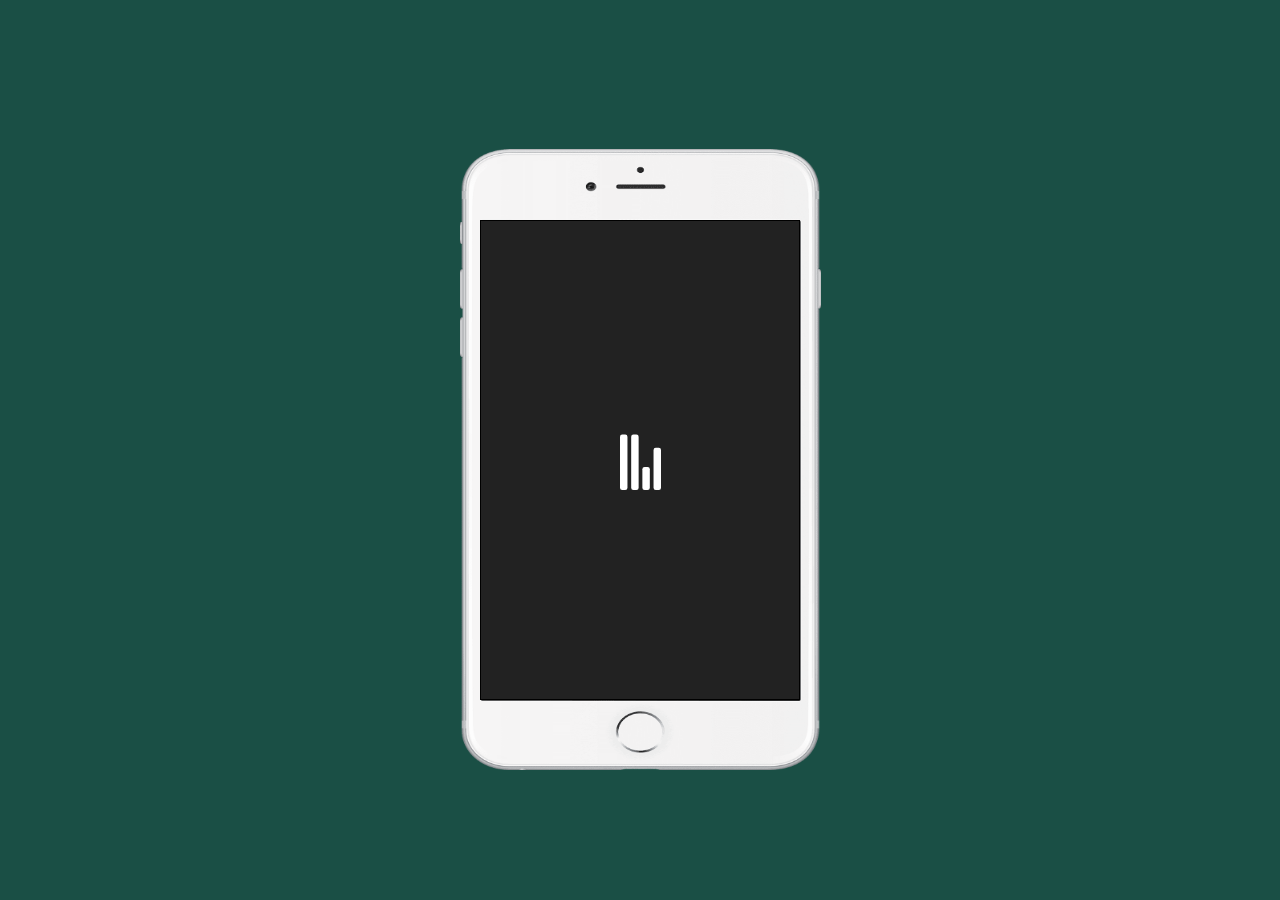
==== commit 8a19c7c6: "n" ====
--- a/index.html
+++ b/index.html
@@ -1,672 +1,567 @@
 <!DOCTYPE html>
 <html lang="en">
-<head>
-	<meta charset="UTF-8">
-	<meta name="viewport" content="width=device-width, initial-scale=1.0">
-	<title>Document</title>
-	<link rel="stylesheet" href="index.d2eb1e00.css">
-	<script type="text/javascript" src="index.1fb0316a.js"></script>
-</head>
-<body>
-	<div class="phone">
-    <img src="iPhone6SPlus.png" alt="" class="phone__media" />
-    <div class="container">
-      <div id="hellopreloader"><div id="hellopreloader_preload"></div></div>
-      <div id="slideList">    	
-    <div class="slide1" id="slide1">
-      <div class="bg__Slide1" id="bg__Slide1"></div>
-
-      <div class="logo__Slide1" id="logo__Slide1"></div>
-      <div class="left__Slide1" id="left__Slide1"></div>
-      <div class="right__Slide1" id="right__Slide1"></div>
-
-      <div class="text__Slide1" id="text__Slide1"></div>
-      <div class="btn__Slide1" id="btn__Slide1"></div>
-      <div class="ligal__Slide1" id="ligal__Slide1"></div>
-
-      <div class="comics__Slide1" id="comics__Slide1"></div>
-      <div class="comics1__Slide1" id="comics1__Slide1"></div>
-
-      <div class="mikro__Slide1 mikro__Slide" id="mikro__Slide1">
-        <div class="mikro__img__Slide1" id="mikro__img__Slide1"></div>
-        <img id="mikro__img1__Slide1" src="soundWaveForm.gif" alt="">
+  <head>
+    <meta charset="UTF-8" />
+    <meta name="viewport" content="width=device-width, initial-scale=1.0" />
+    <title>Document</title>
+    <link rel="stylesheet" href="index.d2eb1e00.css" />
+    <script type="text/javascript" src="index.1fb0316a.js"></script>
+  </head>
+  <body>
+    <div class="phone">
+      <img src="iPhone6SPlus.png" alt="" class="phone__media" />
+      <div class="container">
+        <div id="hellopreloader"><div id="hellopreloader_preload"></div></div>
+        <div id="slideList">
+          <div class="slide1" id="slide1">
+            <div class="bg__Slide1" id="bg__Slide1"></div>
+
+            <div class="logo__Slide1" id="logo__Slide1"></div>
+            <div class="left__Slide1" id="left__Slide1"></div>
+            <div class="right__Slide1" id="right__Slide1"></div>
+
+            <div class="text__Slide1" id="text__Slide1"></div>
+            <div class="btn__Slide1" id="btn__Slide1"></div>
+            <div class="ligal__Slide1" id="ligal__Slide1"></div>
+
+            <div class="comics__Slide1" id="comics__Slide1"></div>
+            <div class="comics1__Slide1" id="comics1__Slide1"></div>
+
+            <div class="mikro__Slide1 mikro__Slide" id="mikro__Slide1">
+              <div class="mikro__img__Slide1" id="mikro__img__Slide1"></div>
+              <img id="mikro__img1__Slide1" src="soundWaveForm.gif" alt="" />
+            </div>
+            <div class="next__Slide1" id="next__Slide1"></div>
+          </div>
+
+          <div class="slide2" id="slide2">
+            <div class="bg__Slide2" id="bg__Slide2"></div>
+
+            <div class="logo__Slide2" id="logo__Slide2"></div>
+            <div class="left__Slide2" id="left__Slide2"></div>
+            <div class="right__Slide2" id="right__Slide2"></div>
+
+            <div class="text__Slide2" id="text__Slide2"></div>
+            <div class="btn__Slide2" id="btn__Slide2"></div>
+            <div class="ligal__Slide2" id="ligal__Slide2"></div>
+
+            <div class="comics__Slide2" id="comics__Slide2"></div>
+            <div class="comics1__Slide2" id="comics1__Slide2"></div>
+
+            <div class="mikro__Slide2 mikro__Slide" id="mikro__Slide2">
+              <div class="mikro__img__Slide2" id="mikro__img__Slide2"></div>
+              <img id="mikro__img1__Slide2" src="soundWaveForm.gif" alt="" />
+            </div>
+            <div class="next__Slide2" id="next__Slide2"></div>
+          </div>
+
+          <div class="slide3" id="slide3">
+            <div class="bg__Slide3" id="bg__Slide3"></div>
+
+            <div class="modal__img__Slide3" id="modal__img__Slide3"></div>
+
+            <div class="modal__Slide3" id="modal__Slide3">
+              <div class="close" id="close__Slide3"></div>
+
+              <div class="video">
+                <video
+                  muted=""
+                  playsinline=""
+                  preload=""
+                  id="video__Slide3"
+                  src="video-3.mp4"
+                ></video>
+
+                <div class="muted" id="muted__Slide3"></div>
+                <div class="sound" id="sound__Slide3"></div>
+
+                <div class="replay" id="replay__Slide3"></div>
+              </div>
+
+              <div class="textModal__Slide3"></div>
+
+              <div class="btnColor"></div>
+            </div>
+
+            <div class="logo__Slide3" id="logo__Slide3"></div>
+            <div class="left__Slide3" id="left__Slide3"></div>
+            <div class="right__Slide3" id="right__Slide3"></div>
+
+            <div class="text__Slide3" id="text__Slide3"></div>
+            <div class="btn__Slide3" id="btn__Slide3"></div>
+            <div class="ligal__Slide3" id="ligal__Slide3"></div>
+
+            <div class="comics__Slide3" id="comics__Slide3"></div>
+            <div class="comics1__Slide3" id="comics1__Slide3"></div>
+
+            <div class="mikro__Slide3 mikro__Slide" id="mikro__Slide3">
+              <div class="mikro__img__Slide3" id="mikro__img__Slide3"></div>
+              <img id="mikro__img1__Slide3" src="soundWaveForm.gif" alt="" />
+            </div>
+            <div class="next__Slide3" id="next__Slide3"></div>
+          </div>
+
+          <div class="slide4" id="slide4">
+            <div class="bg__Slide4" id="bg__Slide4"></div>
+
+            <div class="modal__img__Slide4" id="modal__img__Slide4"></div>
+
+            <div class="modal__Slide4" id="modal__Slide4">
+              <div class="close" id="close__Slide4"></div>
+
+              <div class="video">
+                <video
+                  muted=""
+                  playsinline=""
+                  preload=""
+                  id="video__Slide4"
+                  src="video-4.mp4"
+                ></video>
+
+                <div class="muted" id="muted__Slide4"></div>
+                <div class="sound" id="sound__Slide4"></div>
+
+                <div class="replay" id="replay__Slide4"></div>
+              </div>
+
+              <div class="textModal__Slide4"></div>
+
+              <div class="btnColor"></div>
+            </div>
+
+            <div class="logo__Slide4" id="logo__Slide4"></div>
+            <div class="left__Slide4" id="left__Slide4"></div>
+            <div class="right__Slide4" id="right__Slide4"></div>
+
+            <div class="text__Slide4" id="text__Slide4"></div>
+            <div class="btn__Slide4" id="btn__Slide4"></div>
+            <div class="ligal__Slide4" id="ligal__Slide4"></div>
+
+            <div class="comics__Slide4" id="comics__Slide4"></div>
+            <div class="comics1__Slide4" id="comics1__Slide4"></div>
+
+            <div class="mikro__Slide4 mikro__Slide" id="mikro__Slide4">
+              <div class="mikro__img__Slide4" id="mikro__img__Slide4"></div>
+              <img id="mikro__img1__Slide4" src="soundWaveForm.gif" alt="" />
+            </div>
+            <div class="next__Slide4" id="next__Slide4"></div>
+          </div>
+
+          <div class="slide5" id="slide5">
+            <div class="bg__Slide5" id="bg__Slide5"></div>
+
+            <div class="modal__img__Slide5" id="modal__img__Slide5"></div>
+
+            <div class="modal__Slide5" id="modal__Slide5">
+              <div class="close" id="close__Slide5"></div>
+
+              <div class="video">
+                <video
+                  muted=""
+                  playsinline=""
+                  preload=""
+                  id="video__Slide5"
+                  src="video-5.mp4"
+                ></video>
+
+                <div class="muted" id="muted__Slide5"></div>
+                <div class="sound" id="sound__Slide5"></div>
+
+                <div class="replay" id="replay__Slide5"></div>
+              </div>
+
+              <div class="textModal__Slide5"></div>
+
+              <div class="btnColor"></div>
+            </div>
+
+            <div class="logo__Slide5" id="logo__Slide5"></div>
+            <div class="left__Slide5" id="left__Slide5"></div>
+            <div class="right__Slide5" id="right__Slide5"></div>
+
+            <div class="text__Slide5" id="text__Slide5"></div>
+            <div class="btn__Slide5" id="btn__Slide5"></div>
+            <div class="ligal__Slide5" id="ligal__Slide5"></div>
+
+            <div class="comics__Slide5" id="comics__Slide5"></div>
+            <div class="comics1__Slide5" id="comics1__Slide5"></div>
+
+            <div class="mikro__Slide5 mikro__Slide" id="mikro__Slide5">
+              <div class="mikro__img__Slide5" id="mikro__img__Slide5"></div>
+              <img id="mikro__img1__Slide5" src="soundWaveForm.gif" alt="" />
+            </div>
+            <div class="next__Slide5" id="next__Slide5"></div>
+          </div>
+
+          <div class="slide6" id="slide6">
+            <div class="bg__Slide6" id="bg__Slide6"></div>
+
+            <div class="modal__img__Slide6" id="modal__img__Slide6"></div>
+
+            <div class="modal__Slide6" id="modal__Slide6">
+              <div class="close" id="close__Slide6"></div>
+
+              <div class="video">
+                <video
+                  muted=""
+                  playsinline=""
+                  preload=""
+                  id="video__Slide6"
+                  src="video-2.mp4"
+                ></video>
+
+                <div class="muted" id="muted__Slide6"></div>
+                <div class="sound" id="sound__Slide6"></div>
+
+                <div class="replay" id="replay__Slide6"></div>
+              </div>
+
+              <div class="textModal__Slide6"></div>
+
+              <div class="btnColor"></div>
+            </div>
+
+            <div class="logo__Slide6" id="logo__Slide6"></div>
+            <div class="left__Slide6" id="left__Slide6"></div>
+            <div class="right__Slide6" id="right__Slide6"></div>
+
+            <div class="text__Slide6" id="text__Slide6"></div>
+            <div class="btn__Slide6" id="btn__Slide6"></div>
+            <div class="ligal__Slide6" id="ligal__Slide6"></div>
+
+            <div class="comics__Slide6" id="comics__Slide6"></div>
+            <div class="comics1__Slide6" id="comics1__Slide6"></div>
+
+            <div class="mikro__Slide6 mikro__Slide" id="mikro__Slide6">
+              <div class="mikro__img__Slide6" id="mikro__img__Slide6"></div>
+              <img id="mikro__img1__Slide6" src="soundWaveForm.gif" alt="" />
+            </div>
+            <div class="next__Slide6" id="next__Slide6"></div>
+          </div>
+        </div>
       </div>
-      <div class="next__Slide1" id="next__Slide1"></div>
     </div>
-
-    <div class="slide2" id="slide2">
-      <div class="bg__Slide2" id="bg__Slide2"></div>
-
-      <div class="logo__Slide2" id="logo__Slide2"></div>
-      <div class="left__Slide2" id="left__Slide2"></div>
-      <div class="right__Slide2" id="right__Slide2"></div>
-
-      <div class="text__Slide2" id="text__Slide2"></div>
-      <div class="btn__Slide2" id="btn__Slide2"></div>
-      <div class="ligal__Slide2" id="ligal__Slide2"></div>
-
-      <div class="comics__Slide2" id="comics__Slide2"></div>
-      <div class="comics1__Slide2" id="comics1__Slide2"></div>
-
-      <div class="mikro__Slide2 mikro__Slide" id="mikro__Slide2">
-        <div class="mikro__img__Slide2" id="mikro__img__Slide2"></div>
-        <img id="mikro__img1__Slide2" src="soundWaveForm.gif" alt="">
-      </div>
-      <div class="next__Slide2" id="next__Slide2"></div>
-    </div>
-
-    <div class="slide3" id="slide3">
-      <div class="bg__Slide3" id="bg__Slide3"></div>
-
-      <div class="modal__img__Slide3" id="modal__img__Slide3"></div>
-
-      <div class="modal__Slide3" id="modal__Slide3">
-        <div class="close" id="close__Slide3"></div>
-
-        <div class="video">
-          <video muted="" playsinline="" preload="" id="video__Slide3" src="video-3.mp4"></video>
-
-              <div class="muted" id="muted__Slide3"></div>
-              <div class="sound" id="sound__Slide3"></div>
-
-              <div class="replay" id="replay__Slide3"></div>
-        </div>
-
-        <div class="textModal__Slide3"></div>
-
-        <div class="btnColor"></div>
-      </div>
-
-      <div class="logo__Slide3" id="logo__Slide3"></div>
-      <div class="left__Slide3" id="left__Slide3"></div>
-      <div class="right__Slide3" id="right__Slide3"></div>
-
-      <div class="text__Slide3" id="text__Slide3"></div>
-      <div class="btn__Slide3" id="btn__Slide3"></div>
-      <div class="ligal__Slide3" id="ligal__Slide3"></div>
-
-      <div class="comics__Slide3" id="comics__Slide3"></div>
-      <div class="comics1__Slide3" id="comics1__Slide3"></div>
-
-      <div class="mikro__Slide3 mikro__Slide" id="mikro__Slide3">
-        <div class="mikro__img__Slide3" id="mikro__img__Slide3"></div>
-        <img id="mikro__img1__Slide3" src="soundWaveForm.gif" alt="">
-      </div>
-      <div class="next__Slide3" id="next__Slide3"></div>
-    </div>
-
-    <div class="slide4" id="slide4">
-      <div class="bg__Slide4" id="bg__Slide4"></div>
-
-      <div class="modal__img__Slide4" id="modal__img__Slide4"></div>
-
-      <div class="modal__Slide4" id="modal__Slide4">
-        <div class="close" id="close__Slide4"></div>
-
-        <div class="video">
-          <video muted="" playsinline="" preload="" id="video__Slide4" src="video-4.mp4"></video>
-
-              <div class="muted" id="muted__Slide4"></div>
-              <div class="sound" id="sound__Slide4"></div>
-
-              <div class="replay" id="replay__Slide4"></div>
-        </div>
-
-        <div class="textModal__Slide4"></div>
-
-        <div class="btnColor"></div>
-      </div>
-
-      <div class="logo__Slide4" id="logo__Slide4"></div>
-      <div class="left__Slide4" id="left__Slide4"></div>
-      <div class="right__Slide4" id="right__Slide4"></div>
-
-      <div class="text__Slide4" id="text__Slide4"></div>
-      <div class="btn__Slide4" id="btn__Slide4"></div>
-      <div class="ligal__Slide4" id="ligal__Slide4"></div>
-
-      <div class="comics__Slide4" id="comics__Slide4"></div>
-      <div class="comics1__Slide4" id="comics1__Slide4"></div>
-
-      <div class="mikro__Slide4 mikro__Slide" id="mikro__Slide4">
-        <div class="mikro__img__Slide4" id="mikro__img__Slide4"></div>
-        <img id="mikro__img1__Slide4" src="soundWaveForm.gif" alt="">
-      </div>
-      <div class="next__Slide4" id="next__Slide4"></div>
-    </div>
-
-    <div class="slide5" id="slide5">
-      <div class="bg__Slide5" id="bg__Slide5"></div>
-
-      <div class="modal__img__Slide5" id="modal__img__Slide5"></div>
-
-      <div class="modal__Slide5" id="modal__Slide5">
-        <div class="close" id="close__Slide5"></div>
-
-        <div class="video">
-          <video muted="" playsinline="" preload="" id="video__Slide5" src="video-5.mp4"></video>
-
-              <div class="muted" id="muted__Slide5"></div>
-              <div class="sound" id="sound__Slide5"></div>
-
-              <div class="replay" id="replay__Slide5"></div>
-        </div>
-
-        <div class="textModal__Slide5"></div>
-
-        <div class="btnColor"></div>
-      </div>
-
-      <div class="logo__Slide5" id="logo__Slide5"></div>
-      <div class="left__Slide5" id="left__Slide5"></div>
-      <div class="right__Slide5" id="right__Slide5"></div>
-
-      <div class="text__Slide5" id="text__Slide5"></div>
-      <div class="btn__Slide5" id="btn__Slide5"></div>
-      <div class="ligal__Slide5" id="ligal__Slide5"></div>
-
-      <div class="comics__Slide5" id="comics__Slide5"></div>
-      <div class="comics1__Slide5" id="comics1__Slide5"></div>
-
-      <div class="mikro__Slide5 mikro__Slide" id="mikro__Slide5">
-        <div class="mikro__img__Slide5" id="mikro__img__Slide5"></div>
-        <img id="mikro__img1__Slide5" src="soundWaveForm.gif" alt="">
-      </div>
-      <div class="next__Slide5" id="next__Slide5"></div>
-    </div>
-
-    <div class="slide6" id="slide6">
-      <div class="bg__Slide6" id="bg__Slide6"></div>
-
-      <div class="modal__img__Slide6" id="modal__img__Slide6"></div>
-
-      <div class="modal__Slide6" id="modal__Slide6">
-        <div class="close" id="close__Slide6"></div>
-
-        <div class="video">
-          <video muted="" playsinline="" preload="" id="video__Slide6" src="video-2.mp4"></video>
-
-              <div class="muted" id="muted__Slide6"></div>
-              <div class="sound" id="sound__Slide6"></div>
-
-              <div class="replay" id="replay__Slide6"></div>
-        </div>
-
-        <div class="textModal__Slide6"></div>
-
-        <div class="btnColor"></div>
-      </div>
-
-      <div class="logo__Slide6" id="logo__Slide6"></div>
-      <div class="left__Slide6" id="left__Slide6"></div>
-      <div class="right__Slide6" id="right__Slide6"></div>
-
-      <div class="text__Slide6" id="text__Slide6"></div>
-      <div class="btn__Slide6" id="btn__Slide6"></div>
-      <div class="ligal__Slide6" id="ligal__Slide6"></div>
-
-      <div class="comics__Slide6" id="comics__Slide6"></div>
-      <div class="comics1__Slide6" id="comics1__Slide6"></div>
-
-      <div class="mikro__Slide6 mikro__Slide" id="mikro__Slide6">
-        <div class="mikro__img__Slide6" id="mikro__img__Slide6"></div>
-        <img id="mikro__img1__Slide6" src="soundWaveForm.gif" alt="">
-      </div>
-      <div class="next__Slide6" id="next__Slide6"></div>
-    </div>
-      </div>
-</div>
-  </div>
-<script>(function () {
-  // ASSET: src/index.html
-  var $4d8a99e31ff559eeebf0200ec7849325$var$hellopreloader = document.getElementById("hellopreloader_preload");
-
-  function $4d8a99e31ff559eeebf0200ec7849325$var$fadeOutnojquery(el) {
-    el.style.opacity = 1;
-    var interhellopreloader = setInterval(function () {
-      el.style.opacity = el.style.opacity - 0.05;
-
-      if (el.style.opacity <= 0.05) {
-        clearInterval(interhellopreloader);
-        $4d8a99e31ff559eeebf0200ec7849325$var$hellopreloader.style.display = "none";
-      }
-    }, 16);
-  }
-
-  window.onload = function () {
-    setTimeout(function () {
-      $4d8a99e31ff559eeebf0200ec7849325$var$fadeOutnojquery($4d8a99e31ff559eeebf0200ec7849325$var$hellopreloader);
-      setTimeout($4d8a99e31ff559eeebf0200ec7849325$var$play, 250);
-    }, 1000);
-  };
-
-  const $4d8a99e31ff559eeebf0200ec7849325$var$selectSlideById = slideId => {
-    let currentSlideId = slideId;
-    const defaults = {
-      selectors: {
-        activeSlide: 'activeSlide',
-        activeText: 'activeText'
-      },
-      fadeHeaderDelay: 750
-    };
-    const slides = [slide1, slide3, slide4, slide5, slide6];
-    const headers = [text__Slide1, text__Slide3, text__Slide4, text__Slide5, text__Slide6];
-
-    if (currentSlideId === 0) {
-      slideList.append(slides[1]);
-      $4d8a99e31ff559eeebf0200ec7849325$var$selectSlideById(1);
-      return false;
-    }
-
-    slideList.append(slides[currentSlideId]);
-    setTimeout(function () {
-      slides[currentSlideId].classList.add(defaults.selectors.activeSlide);
-      headers[slideId].classList.add(defaults.selectors.activeText);
-    }, 100);
-    setTimeout(function () {
-      slides.forEach((slide, slideId) => {
-        if (slideId == currentSlideId) {
-          return true;
+    <script>
+      (function () {
+        // ASSET: src/index.html
+        var $4d8a99e31ff559eeebf0200ec7849325$var$hellopreloader = document.getElementById(
+          "hellopreloader_preload"
+        );
+
+        function $4d8a99e31ff559eeebf0200ec7849325$var$fadeOutnojquery(el) {
+          el.style.opacity = 1;
+          var interhellopreloader = setInterval(function () {
+            el.style.opacity = el.style.opacity - 0.05;
+
+            if (el.style.opacity <= 0.05) {
+              clearInterval(interhellopreloader);
+              $4d8a99e31ff559eeebf0200ec7849325$var$hellopreloader.style.display =
+                "none";
+            }
+          }, 16);
         }
 
-        slide.classList.remove(defaults.selectors.activeSlide);
-      });
-    }, 750);
-  };
-
-  function $4d8a99e31ff559eeebf0200ec7849325$var$play() {
-    const slide1 = document.querySelector('.slide1');
-    slide1.classList.add('activeSlide');
-    text__Slide1.classList.add('activeText');
-  } //////////////////////////////////////////////////////////// 
-  ///////////////// functions for switching screens by buttons
-  //////////////////////////////////////////////////////////// 
-
-
-  next__Slide1.addEventListener('click', function () {
-    $4d8a99e31ff559eeebf0200ec7849325$var$slide3Active();
-  });
-  next__Slide2.addEventListener('click', function () {
-    $4d8a99e31ff559eeebf0200ec7849325$var$slide5Active();
-  });
-  next__Slide3.addEventListener('click', function () {
-    $4d8a99e31ff559eeebf0200ec7849325$var$slide4Active();
-  });
-  next__Slide4.addEventListener('click', function () {
-    $4d8a99e31ff559eeebf0200ec7849325$var$slide5Active();
-  });
-  next__Slide5.addEventListener('click', function () {
-    $4d8a99e31ff559eeebf0200ec7849325$var$slide6Active();
-    slide3.classList.remove('activeSlide');
-  });
-  next__Slide6.addEventListener('click', function () {
-    $4d8a99e31ff559eeebf0200ec7849325$var$selectSlideById(0); // slide4.classList.remove('activeSlide');
-    // slide5.classList.remove('activeSlide');
-    // slide6.classList.remove('activeSlide');
-    // slide4.setAttribute('style', 'z-index: 10');
-    // slide5.setAttribute('style', 'z-index: 11');
-    // slide6.setAttribute('style', 'z-index: 12');
-    // setTimeout(loopStart, 700);
-  }); // function loopStart(){
-  // 	slide4.classList.remove('activeSlide');
-  // 	slide5.classList.remove('activeSlide');
-  // 	slide6.classList.remove('activeSlide');
-  // 	slide4.removeAttribute('style', 'z-index: 10');
-  // 	slide5.removeAttribute('style', 'z-index: 11');
-  // 	slide6.removeAttribute('style', 'z-index: 12');
-  // }
-  //////////////////////////////////////////////////////////// 
-  ///////////////// Second screen
-  //////////////////////////////////////////////////////////// 
-
-  //////////////////////////////////////////////////////////// 
-  ///////////////// Third screen
-  //////////////////////////////////////////////////////////// 
-  function $4d8a99e31ff559eeebf0200ec7849325$var$slide3Active() {
-    $4d8a99e31ff559eeebf0200ec7849325$var$selectSlideById(1);
-  } //////////////////////////////////////////////////////////// 
-  ///////////////// Fourth screen
-  //////////////////////////////////////////////////////////// 
-
-
-  function $4d8a99e31ff559eeebf0200ec7849325$var$slide4Active() {
-    $4d8a99e31ff559eeebf0200ec7849325$var$selectSlideById(2);
-  } //////////////////////////////////////////////////////////// 
-  ///////////////// Fifth screen
-  //////////////////////////////////////////////////////////// 
-
-
-  function $4d8a99e31ff559eeebf0200ec7849325$var$slide5Active() {
-    $4d8a99e31ff559eeebf0200ec7849325$var$selectSlideById(3);
-  } //////////////////////////////////////////////////////////// 
-  ///////////////// Sixth screen
-  //////////////////////////////////////////////////////////// 
-
-
-  function $4d8a99e31ff559eeebf0200ec7849325$var$slide6Active() {
-    $4d8a99e31ff559eeebf0200ec7849325$var$selectSlideById(4);
-  }
-})();
-</script>
-<script>(function () {
-  // ASSET: src/index.html
-  //////////////////////////////////////////////////////
-  ////////////////////Modal Window//////////////////////
-  //////////////////////////////////////////////////////
-  // var bool1 = false;
-  // var bool2 = false;
-  // var bool3 = false;
-  // var bool4 = false;
-  // var bool5 = false;
-  // var bool6 = false;
-  // comics__Slide1.classList.add('active');
-  // mikro__Slide1.addEventListener('click', function () {
-  // 	recognition.start();
-  // 	if (!bool1) {
-  // 		mikro__Slide1.classList.add('active')
-  // 		mikro__img__Slide1.classList.add('hidden');
-  // 		mikro__img1__Slide1.classList.add('visible');
-  // 		comics__Slide1.classList.remove('active');
-  // 		comics1__Slide1.classList.add('active');
-  // 		bool1 = true;
-  // 	}
-  // 	else {
-  // 		mikro__Slide1.classList.remove('active')
-  // 		mikro__img__Slide1.classList.remove('hidden');
-  // 		mikro__img1__Slide1.classList.remove('visible');
-  // 		comics__Slide1.classList.add('active');
-  // 		comics1__Slide1.classList.remove('active');
-  // 		bool1 = false;
-  // 	}
-  // });
-  // mikro__Slide2.addEventListener('click', function () {
-  // 	recognition.start();
-  // 	if (!bool2) {
-  // 		mikro__img__Slide2.classList.add('hidden');
-  // 		mikro__img1__Slide2.classList.add('visible');
-  // 		comics1__Slide2.classList.add('active');
-  // 		bool2 = true;
-  // 	}
-  // 	else{
-  // 		mikro__img__Slide2.classList.remove('hidden');
-  // 		mikro__img1__Slide2.classList.remove('visible');
-  // 		comics1__Slide2.classList.remove('active');
-  // 		bool2 = false;
-  // 	}
-  // });
-  // mikro__Slide3.addEventListener('click', function () {
-  // 	if (!bool3) {
-  // 		mikro__Slide3.classList.add('active')
-  // 		mikro__img__Slide3.classList.add('hidden');
-  // 		mikro__img1__Slide3.classList.add('visible');
-  // 		comics1__Slide3.classList.add('active');
-  // 		bool3 = true;
-  // 	}
-  // 	else{
-  // 		mikro__Slide3.classList.remove('active')
-  // 		mikro__img__Slide3.classList.remove('hidden');
-  // 		mikro__img1__Slide3.classList.remove('visible');
-  // 		comics1__Slide3.classList.remove('active');
-  // 		bool3 = false;
-  // 	}
-  // });
-  // mikro__Slide4.addEventListener('click', function () {
-  // 	if (!bool4) {
-  // 		mikro__Slide4.classList.add('active')
-  // 		mikro__img__Slide4.classList.add('hidden');
-  // 		mikro__img1__Slide4.classList.add('visible');
-  // 		comics1__Slide4.classList.add('active');
-  // 		bool4 = true;
-  // 	}
-  // 	else{
-  // 		mikro__Slide4.classList.remove('active')
-  // 		mikro__img__Slide4.classList.remove('hidden');
-  // 		mikro__img1__Slide4.classList.remove('visible');
-  // 		comics1__Slide4.classList.remove('active');
-  // 		bool4 = false;
-  // 	}
-  // });
-  // mikro__Slide5.addEventListener('click', function () {
-  // 	if (!bool5) {
-  // 		mikro__Slide5.classList.add('active')
-  // 		mikro__img__Slide5.classList.add('hidden');
-  // 		mikro__img1__Slide5.classList.add('visible');
-  // 		comics1__Slide5.classList.add('active');
-  // 		bool5 = true;
-  // 	}
-  // 	else{
-  // 		mikro__Slide5.classList.remove('active')
-  // 		mikro__img__Slide5.classList.remove('hidden');
-  // 		mikro__img1__Slide5.classList.remove('visible');
-  // 		comics1__Slide5.classList.remove('active');
-  // 		bool5 = false;
-  // 	}
-  // });
-  // mikro__Slide6.addEventListener('click', function () {
-  // 	if (!bool6) {
-  // 		mikro__Slide6.classList.add('active')
-  // 		mikro__img__Slide6.classList.add('hidden');
-  // 		mikro__img1__Slide6.classList.add('visible');
-  // 		comics1__Slide6.classList.add('active');
-  // 		bool6 = true;
-  // 	}
-  // 	else{
-  // 		mikro__Slide6.classList.remove('active')
-  // 		mikro__img__Slide6.classList.remove('hidden');
-  // 		mikro__img1__Slide6.classList.remove('visible');
-  // 		comics1__Slide6.classList.remove('active');
-  // 		bool6 = false;
-  // 	}
-  // });
-  //////////////////////////////////////////////////////
-  ////////////////////Modal Window//////////////////////
-  //////////////////////////////////////////////////////
-  modal__img__Slide3.addEventListener('click', function () {
-    modal__Slide3.classList.add('active');
-    mikro__img__Slide3.classList.add('hidden');
-    modal__img__Slide3.classList.add('hidden');
-    mikro__Slide3.classList.add('hidden');
-    next__Slide3.classList.add('hidden');
-    var playPromise = video__Slide3.play();
-
-    if (playPromise !== undefined) {
-      playPromise.then(_ => {}).catch(error => {});
-    }
-  });
-  close__Slide3.addEventListener('click', function () {
-    modal__Slide3.classList.remove('active');
-    mikro__img__Slide3.classList.remove('hidden');
-    modal__img__Slide3.classList.remove('hidden');
-    mikro__Slide3.classList.remove('hidden');
-    next__Slide3.classList.remove('hidden');
-    var playPromise = video__Slide3.pause();
-
-    if (playPromise !== undefined) {
-      playPromise.then(_ => {}).catch(error => {});
-    }
-  });
-  modal__img__Slide4.addEventListener('click', function () {
-    modal__Slide4.classList.add('active');
-    mikro__img__Slide4.classList.add('hidden');
-    modal__img__Slide4.classList.add('hidden');
-    mikro__Slide4.classList.add('hidden');
-    next__Slide4.classList.add('hidden');
-    var playPromise = video__Slide4.play();
-
-    if (playPromise !== undefined) {
-      playPromise.then(_ => {}).catch(error => {});
-    }
-  });
-  close__Slide4.addEventListener('click', function () {
-    modal__Slide4.classList.remove('active');
-    mikro__img__Slide4.classList.remove('hidden');
-    modal__img__Slide4.classList.remove('hidden');
-    mikro__Slide4.classList.remove('hidden');
-    next__Slide4.classList.remove('hidden');
-    var playPromise = video__Slide4.pause();
-
-    if (playPromise !== undefined) {
-      playPromise.then(_ => {}).catch(error => {});
-    }
-  });
-  modal__img__Slide5.addEventListener('click', function () {
-    modal__Slide5.classList.add('active');
-    mikro__img__Slide5.classList.add('hidden');
-    modal__img__Slide5.classList.add('hidden');
-    mikro__Slide5.classList.add('hidden');
-    next__Slide5.classList.add('hidden');
-    var playPromise = video__Slide5.play();
-
-    if (playPromise !== undefined) {
-      playPromise.then(_ => {}).catch(error => {});
-    }
-  });
-  close__Slide5.addEventListener('click', function () {
-    modal__Slide5.classList.remove('active');
-    mikro__img__Slide5.classList.remove('hidden');
-    modal__img__Slide5.classList.remove('hidden');
-    mikro__Slide5.classList.remove('hidden');
-    next__Slide5.classList.remove('hidden');
-    var playPromise = video__Slide5.pause();
-
-    if (playPromise !== undefined) {
-      playPromise.then(_ => {}).catch(error => {});
-    }
-  });
-  modal__img__Slide6.addEventListener('click', function () {
-    modal__Slide6.classList.add('active');
-    mikro__img__Slide6.classList.add('hidden');
-    modal__img__Slide6.classList.add('hidden');
-    mikro__Slide6.classList.add('hidden');
-    next__Slide6.classList.add('hidden');
-    var playPromise = video__Slide6.play();
-
-    if (playPromise !== undefined) {
-      playPromise.then(_ => {}).catch(error => {});
-    }
-  });
-  close__Slide6.addEventListener('click', function () {
-    modal__Slide6.classList.remove('active');
-    mikro__img__Slide6.classList.remove('hidden');
-    modal__img__Slide6.classList.remove('hidden');
-    mikro__Slide6.classList.remove('hidden');
-    next__Slide6.classList.remove('hidden');
-    var playPromise = video__Slide6.pause();
-
-    if (playPromise !== undefined) {
-      playPromise.then(_ => {}).catch(error => {});
-    }
-  }); //////////////////////////////////////////////////////
-  /////////////////////For Video////////////////////////
-  //////////////////////////////////////////////////////
-
-  muted__Slide3.addEventListener('click', function () {
-    video__Slide3.muted = false;
-    muted__Slide3.setAttribute('style', 'visibility: hidden');
-    sound__Slide3.setAttribute('style', 'visibility: visible');
-  });
-  sound__Slide3.addEventListener('click', function () {
-    video__Slide3.muted = true;
-    sound__Slide3.setAttribute('style', 'visibility: hidden');
-    muted__Slide3.setAttribute('style', 'visibility: visible');
-  });
-  replay__Slide3.addEventListener('click', function () {
-    if (video__Slide3.muted) {
-      sound__Slide3.setAttribute('style', 'visibility: hidden');
-      muted__Slide3.setAttribute('style', 'visibility: visible');
-    } else {
-      muted__Slide3.setAttribute('style', 'visibility: hidden');
-      sound__Slide3.setAttribute('style', 'visibility: visible');
-    }
-
-    replay__Slide3.setAttribute('style', 'visibility: hidden');
-    var playPromise = video__Slide3.play();
-
-    if (playPromise !== undefined) {
-      playPromise.then(_ => {}).catch(error => {});
-    }
-  });
-  muted__Slide4.addEventListener('click', function () {
-    video__Slide4.muted = false;
-    muted__Slide4.setAttribute('style', 'visibility: hidden');
-    sound__Slide4.setAttribute('style', 'visibility: visible');
-  });
-  sound__Slide4.addEventListener('click', function () {
-    video__Slide4.muted = true;
-    sound__Slide4.setAttribute('style', 'visibility: hidden');
-    muted__Slide4.setAttribute('style', 'visibility: visible');
-  });
-  replay__Slide4.addEventListener('click', function () {
-    if (video__Slide4.muted) {
-      sound__Slide4.setAttribute('style', 'visibility: hidden');
-      muted__Slide4.setAttribute('style', 'visibility: visible');
-    } else {
-      muted__Slide4.setAttribute('style', 'visibility: hidden');
-      sound__Slide4.setAttribute('style', 'visibility: visible');
-    }
-
-    replay__Slide4.setAttribute('style', 'visibility: hidden');
-    var playPromise = video__Slide4.play();
-
-    if (playPromise !== undefined) {
-      playPromise.then(_ => {}).catch(error => {});
-    }
-  });
-  muted__Slide5.addEventListener('click', function () {
-    video__Slide5.muted = false;
-    muted__Slide5.setAttribute('style', 'visibility: hidden');
-    sound__Slide5.setAttribute('style', 'visibility: visible');
-  });
-  sound__Slide5.addEventListener('click', function () {
-    video__Slide5.muted = true;
-    sound__Slide5.setAttribute('style', 'visibility: hidden');
-    muted__Slide5.setAttribute('style', 'visibility: visible');
-  });
-  replay__Slide5.addEventListener('click', function () {
-    if (video__Slide5.muted) {
-      sound__Slide5.setAttribute('style', 'visibility: hidden');
-      muted__Slide5.setAttribute('style', 'visibility: visible');
-    } else {
-      muted__Slide5.setAttribute('style', 'visibility: hidden');
-      sound__Slide5.setAttribute('style', 'visibility: visible');
-    }
-
-    replay__Slide5.setAttribute('style', 'visibility: hidden');
-    var playPromise = video__Slide5.play();
-
-    if (playPromise !== undefined) {
-      playPromise.then(_ => {}).catch(error => {});
-    }
-  });
-  muted__Slide6.addEventListener('click', function () {
-    video__Slide6.muted = false;
-    muted__Slide6.setAttribute('style', 'visibility: hidden');
-    sound__Slide6.setAttribute('style', 'visibility: visible');
-  });
-  sound__Slide6.addEventListener('click', function () {
-    video__Slide6.muted = true;
-    sound__Slide6.setAttribute('style', 'visibility: hidden');
-    muted__Slide6.setAttribute('style', 'visibility: visible');
-  });
-  replay__Slide6.addEventListener('click', function () {
-    if (video__Slide6.muted) {
-      sound__Slide6.setAttribute('style', 'visibility: hidden');
-      muted__Slide6.setAttribute('style', 'visibility: visible');
-    } else {
-      muted__Slide6.setAttribute('style', 'visibility: hidden');
-      sound__Slide6.setAttribute('style', 'visibility: visible');
-    }
-
-    replay__Slide6.setAttribute('style', 'visibility: hidden');
-    var playPromise = video__Slide6.play();
-
-    if (playPromise !== undefined) {
-      playPromise.then(_ => {}).catch(error => {});
-    }
-  });
-})();
-</script>
-<script>(function () {})();
-</script>
-</body>
-</html>+        window.onload = function () {
+          setTimeout(function () {
+            $4d8a99e31ff559eeebf0200ec7849325$var$fadeOutnojquery(
+              $4d8a99e31ff559eeebf0200ec7849325$var$hellopreloader
+            );
+            setTimeout($4d8a99e31ff559eeebf0200ec7849325$var$play, 250);
+          }, 1000);
+        };
+
+        const $4d8a99e31ff559eeebf0200ec7849325$var$selectSlideById = (
+          slideId
+        ) => {
+          let currentSlideId = slideId;
+          const defaults = {
+            selectors: {
+              activeSlide: "activeSlide",
+              activeText: "activeText",
+            },
+            fadeHeaderDelay: 750,
+          };
+          const slides = [slide1, slide3, slide4, slide5, slide6];
+          const headers = [
+            text__Slide1,
+            text__Slide3,
+            text__Slide4,
+            text__Slide5,
+            text__Slide6,
+          ];
+
+          if (currentSlideId === 0) {
+            slideList.append(slides[1]);
+            $4d8a99e31ff559eeebf0200ec7849325$var$selectSlideById(1);
+            return false;
+          }
+
+          slideList.append(slides[currentSlideId]);
+          setTimeout(function () {
+            slides[currentSlideId].classList.add(
+              defaults.selectors.activeSlide
+            );
+            headers[slideId].classList.add(defaults.selectors.activeText);
+          }, 100);
+          setTimeout(function () {
+            slides.forEach((slide, slideId) => {
+              if (slideId == currentSlideId) {
+                return true;
+              }
+
+              slide.classList.remove(defaults.selectors.activeSlide);
+            });
+          }, 750);
+        };
+
+        function $4d8a99e31ff559eeebf0200ec7849325$var$play() {
+          const slide1 = document.querySelector(".slide1");
+          slide1.classList.add("activeSlide");
+          text__Slide1.classList.add("activeText");
+        }
+        next__Slide1.addEventListener("click", function () {
+          $4d8a99e31ff559eeebf0200ec7849325$var$slide3Active();
+        });
+        next__Slide2.addEventListener("click", function () {
+          $4d8a99e31ff559eeebf0200ec7849325$var$slide5Active();
+        });
+        next__Slide3.addEventListener("click", function () {
+          $4d8a99e31ff559eeebf0200ec7849325$var$slide4Active();
+        });
+        next__Slide4.addEventListener("click", function () {
+          $4d8a99e31ff559eeebf0200ec7849325$var$slide5Active();
+        });
+        next__Slide5.addEventListener("click", function () {
+          $4d8a99e31ff559eeebf0200ec7849325$var$slide6Active();
+          slide3.classList.remove("activeSlide");
+        });
+        next__Slide6.addEventListener("click", function () {
+          $4d8a99e31ff559eeebf0200ec7849325$var$selectSlideById(0); // slide4.classList.remove('activeSlide');
+        });
+
+        function $4d8a99e31ff559eeebf0200ec7849325$var$slide3Active() {
+          $4d8a99e31ff559eeebf0200ec7849325$var$selectSlideById(1);
+        }
+
+        function $4d8a99e31ff559eeebf0200ec7849325$var$slide4Active() {
+          $4d8a99e31ff559eeebf0200ec7849325$var$selectSlideById(2);
+        }
+        function $4d8a99e31ff559eeebf0200ec7849325$var$slide5Active() {
+          $4d8a99e31ff559eeebf0200ec7849325$var$selectSlideById(3);
+        }
+
+        function $4d8a99e31ff559eeebf0200ec7849325$var$slide6Active() {
+          $4d8a99e31ff559eeebf0200ec7849325$var$selectSlideById(4);
+        }
+      })();
+    </script>
+    <script>
+      (function () {
+        modal__img__Slide3.addEventListener("click", function () {
+          modal__Slide3.classList.add("active");
+          mikro__img__Slide3.classList.add("hidden");
+          modal__img__Slide3.classList.add("hidden");
+          mikro__Slide3.classList.add("hidden");
+          next__Slide3.classList.add("hidden");
+          var playPromise = video__Slide3.play();
+
+          if (playPromise !== undefined) {
+            playPromise.then((_) => {}).catch((error) => {});
+          }
+        });
+        close__Slide3.addEventListener("click", function () {
+          modal__Slide3.classList.remove("active");
+          mikro__img__Slide3.classList.remove("hidden");
+          modal__img__Slide3.classList.remove("hidden");
+          mikro__Slide3.classList.remove("hidden");
+          next__Slide3.classList.remove("hidden");
+          var playPromise = video__Slide3.pause();
+
+          if (playPromise !== undefined) {
+            playPromise.then((_) => {}).catch((error) => {});
+          }
+        });
+        modal__img__Slide4.addEventListener("click", function () {
+          modal__Slide4.classList.add("active");
+          mikro__img__Slide4.classList.add("hidden");
+          modal__img__Slide4.classList.add("hidden");
+          mikro__Slide4.classList.add("hidden");
+          next__Slide4.classList.add("hidden");
+          var playPromise = video__Slide4.play();
+
+          if (playPromise !== undefined) {
+            playPromise.then((_) => {}).catch((error) => {});
+          }
+        });
+        close__Slide4.addEventListener("click", function () {
+          modal__Slide4.classList.remove("active");
+          mikro__img__Slide4.classList.remove("hidden");
+          modal__img__Slide4.classList.remove("hidden");
+          mikro__Slide4.classList.remove("hidden");
+          next__Slide4.classList.remove("hidden");
+          var playPromise = video__Slide4.pause();
+
+          if (playPromise !== undefined) {
+            playPromise.then((_) => {}).catch((error) => {});
+          }
+        });
+        modal__img__Slide5.addEventListener("click", function () {
+          modal__Slide5.classList.add("active");
+          mikro__img__Slide5.classList.add("hidden");
+          modal__img__Slide5.classList.add("hidden");
+          mikro__Slide5.classList.add("hidden");
+          next__Slide5.classList.add("hidden");
+          var playPromise = video__Slide5.play();
+
+          if (playPromise !== undefined) {
+            playPromise.then((_) => {}).catch((error) => {});
+          }
+        });
+        close__Slide5.addEventListener("click", function () {
+          modal__Slide5.classList.remove("active");
+          mikro__img__Slide5.classList.remove("hidden");
+          modal__img__Slide5.classList.remove("hidden");
+          mikro__Slide5.classList.remove("hidden");
+          next__Slide5.classList.remove("hidden");
+          var playPromise = video__Slide5.pause();
+
+          if (playPromise !== undefined) {
+            playPromise.then((_) => {}).catch((error) => {});
+          }
+        });
+        modal__img__Slide6.addEventListener("click", function () {
+          modal__Slide6.classList.add("active");
+          mikro__img__Slide6.classList.add("hidden");
+          modal__img__Slide6.classList.add("hidden");
+          mikro__Slide6.classList.add("hidden");
+          next__Slide6.classList.add("hidden");
+          var playPromise = video__Slide6.play();
+
+          if (playPromise !== undefined) {
+            playPromise.then((_) => {}).catch((error) => {});
+          }
+        });
+        close__Slide6.addEventListener("click", function () {
+          modal__Slide6.classList.remove("active");
+          mikro__img__Slide6.classList.remove("hidden");
+          modal__img__Slide6.classList.remove("hidden");
+          mikro__Slide6.classList.remove("hidden");
+          next__Slide6.classList.remove("hidden");
+          var playPromise = video__Slide6.pause();
+
+          if (playPromise !== undefined) {
+            playPromise.then((_) => {}).catch((error) => {});
+          }
+        });
+
+        muted__Slide3.addEventListener("click", function () {
+          video__Slide3.muted = false;
+          muted__Slide3.setAttribute("style", "visibility: hidden");
+          sound__Slide3.setAttribute("style", "visibility: visible");
+        });
+        sound__Slide3.addEventListener("click", function () {
+          video__Slide3.muted = true;
+          sound__Slide3.setAttribute("style", "visibility: hidden");
+          muted__Slide3.setAttribute("style", "visibility: visible");
+        });
+        replay__Slide3.addEventListener("click", function () {
+          if (video__Slide3.muted) {
+            sound__Slide3.setAttribute("style", "visibility: hidden");
+            muted__Slide3.setAttribute("style", "visibility: visible");
+          } else {
+            muted__Slide3.setAttribute("style", "visibility: hidden");
+            sound__Slide3.setAttribute("style", "visibility: visible");
+          }
+
+          replay__Slide3.setAttribute("style", "visibility: hidden");
+          var playPromise = video__Slide3.play();
+
+          if (playPromise !== undefined) {
+            playPromise.then((_) => {}).catch((error) => {});
+          }
+        });
+        muted__Slide4.addEventListener("click", function () {
+          video__Slide4.muted = false;
+          muted__Slide4.setAttribute("style", "visibility: hidden");
+          sound__Slide4.setAttribute("style", "visibility: visible");
+        });
+        sound__Slide4.addEventListener("click", function () {
+          video__Slide4.muted = true;
+          sound__Slide4.setAttribute("style", "visibility: hidden");
+          muted__Slide4.setAttribute("style", "visibility: visible");
+        });
+        replay__Slide4.addEventListener("click", function () {
+          if (video__Slide4.muted) {
+            sound__Slide4.setAttribute("style", "visibility: hidden");
+            muted__Slide4.setAttribute("style", "visibility: visible");
+          } else {
+            muted__Slide4.setAttribute("style", "visibility: hidden");
+            sound__Slide4.setAttribute("style", "visibility: visible");
+          }
+
+          replay__Slide4.setAttribute("style", "visibility: hidden");
+          var playPromise = video__Slide4.play();
+
+          if (playPromise !== undefined) {
+            playPromise.then((_) => {}).catch((error) => {});
+          }
+        });
+        muted__Slide5.addEventListener("click", function () {
+          video__Slide5.muted = false;
+          muted__Slide5.setAttribute("style", "visibility: hidden");
+          sound__Slide5.setAttribute("style", "visibility: visible");
+        });
+        sound__Slide5.addEventListener("click", function () {
+          video__Slide5.muted = true;
+          sound__Slide5.setAttribute("style", "visibility: hidden");
+          muted__Slide5.setAttribute("style", "visibility: visible");
+        });
+        replay__Slide5.addEventListener("click", function () {
+          if (video__Slide5.muted) {
+            sound__Slide5.setAttribute("style", "visibility: hidden");
+            muted__Slide5.setAttribute("style", "visibility: visible");
+          } else {
+            muted__Slide5.setAttribute("style", "visibility: hidden");
+            sound__Slide5.setAttribute("style", "visibility: visible");
+          }
+
+          replay__Slide5.setAttribute("style", "visibility: hidden");
+          var playPromise = video__Slide5.play();
+
+          if (playPromise !== undefined) {
+            playPromise.then((_) => {}).catch((error) => {});
+          }
+        });
+        muted__Slide6.addEventListener("click", function () {
+          video__Slide6.muted = false;
+          muted__Slide6.setAttribute("style", "visibility: hidden");
+          sound__Slide6.setAttribute("style", "visibility: visible");
+        });
+        sound__Slide6.addEventListener("click", function () {
+          video__Slide6.muted = true;
+          sound__Slide6.setAttribute("style", "visibility: hidden");
+          muted__Slide6.setAttribute("style", "visibility: visible");
+        });
+        replay__Slide6.addEventListener("click", function () {
+          if (video__Slide6.muted) {
+            sound__Slide6.setAttribute("style", "visibility: hidden");
+            muted__Slide6.setAttribute("style", "visibility: visible");
+          } else {
+            muted__Slide6.setAttribute("style", "visibility: hidden");
+            sound__Slide6.setAttribute("style", "visibility: visible");
+          }
+
+          replay__Slide6.setAttribute("style", "visibility: hidden");
+          var playPromise = video__Slide6.play();
+
+          if (playPromise !== undefined) {
+            playPromise.then((_) => {}).catch((error) => {});
+          }
+        });
+      })();
+    </script>
+    <script>
+      (function () {})();
+    </script>
+  </body>
+</html>
--- a/index.d2eb1e00.css
+++ b/index.d2eb1e00.css
@@ -13,12 +13,12 @@
 }
 
 * {
-padding: 0;
-margin: 0;
+  padding: 0;
+  margin: 0;
 }
 
 div {
-position: absolute;
+  position: absolute;
 }
 
 html,
@@ -31,14 +31,14 @@
 }
 
 body {
-display: flex;
-justify-content: center;
-align-items: center;
+  display: flex;
+  justify-content: center;
+  align-items: center;
 }
 
 #slideList {
-width: 100%;
-height: 100%;
+  width: 100%;
+  height: 100%;
 }
 
 .container {
@@ -54,9 +54,9 @@
 }
 
 .slide1 {
-width: 100%;
-height: 100%;
-transition: 0.75s;
+  width: 100%;
+  height: 100%;
+  transition: 0.75s;
 }
 
 @media screen and (max-width: 900px) {
@@ -81,1326 +81,1239 @@
 }
 
 .slide2 {
-width: 100%;
-height: 100%;
-transform: translateX(100%);
-opacity: 0;
-transition: 0.75s;
+  width: 100%;
+  height: 100%;
+  transform: translateX(100%);
+  opacity: 0;
+  transition: 0.75s;
 }
 
 .slide3 {
-width: 100%;
-height: 100%;
-transform: translateX(100%);
-opacity: 0;
-transition: 0.75s;
+  width: 100%;
+  height: 100%;
+  transform: translateX(100%);
+  opacity: 0;
+  transition: 0.75s;
 }
 
 .slide4 {
-width: 100%;
-height: 100%;
-transform: translateX(100%);
-opacity: 0;
-transition: 0.75s;
+  width: 100%;
+  height: 100%;
+  transform: translateX(100%);
+  opacity: 0;
+  transition: 0.75s;
 }
 
 .slide5 {
-width: 100%;
-height: 100%;
-transform: translateX(100%);
-opacity: 0;
-transition: 0.75s;
+  width: 100%;
+  height: 100%;
+  transform: translateX(100%);
+  opacity: 0;
+  transition: 0.75s;
 }
 
 .slide6 {
-width: 100%;
-height: 100%;
-transform: translateX(100%);
-opacity: 0;
-transition: 0.75s;
-}
-
-/*************************************************************/
-/*************************First Slide*************************/
-/*************************************************************/
+  width: 100%;
+  height: 100%;
+  transform: translateX(100%);
+  opacity: 0;
+  transition: 0.75s;
+}
 
 .bg__Slide1 {
-background: url(bg-1.png) 50% 50% no-repeat;
-background-size: cover;
-width: 100%;
-height: 100%;
+  background: url(bg-1.png) 50% 50% no-repeat;
+  background-size: cover;
+  width: 100%;
+  height: 100%;
 }
 
 .logo__Slide1 {
-background: url(logo.svg) 50% 0% no-repeat;
-background-size: contain;
-width: 19%;
-height: 13%;
-top: 25px;
-left: 0;
-right: 0;
-margin: auto;
+  background: url(logo.svg) 50% 0% no-repeat;
+  background-size: contain;
+  width: 19%;
+  height: 13%;
+  top: 25px;
+  left: 0;
+  right: 0;
+  margin: auto;
 }
 
 .left__Slide1 {
-height: 3px;
-width: 37%;
-background-color: #fff;
-left: 0;
-top: 53px;
+  height: 3px;
+  width: 37%;
+  background-color: #fff;
+  left: 0;
+  top: 53px;
 }
 
 .right__Slide1 {
-height: 3px;
-width: 37%;
-background-color: #fff;
-right: 0;
-top: 53px;
+  height: 3px;
+  width: 37%;
+  background-color: #fff;
+  right: 0;
+  top: 53px;
 }
 
 .text__Slide1 {
-background: url(text-banner-1.svg) 0% 100% no-repeat;
-background-size: contain;
-width: 70%;
-height: 24%;
-bottom: 80px;
-left: 21px;
-transition: 0.4s;
-transform: translateX(10px);
-opacity: 0;
+  background: url(text-banner-1.svg) 0% 100% no-repeat;
+  background-size: contain;
+  width: 70%;
+  height: 24%;
+  bottom: 80px;
+  left: 21px;
+  transition: 0.4s;
+  transform: translateX(10px);
+  opacity: 0;
 }
 
 .btn__Slide1 {
-background: url(banner-btn.svg) 0% 100% no-repeat;
-background-size: contain;
-width: 43.5%;
-height: 9%;
-bottom: 27px;
-left: 26px;
+  background: url(banner-btn.svg) 0% 100% no-repeat;
+  background-size: contain;
+  width: 43.5%;
+  height: 9%;
+  bottom: 27px;
+  left: 26px;
 }
 
 .ligal__Slide1 {
-background: url(Abbildung-zeigt-Sonderausstattung-gegen-Mehrpreis.svg) 0% 100%
-  no-repeat;
-background-size: contain;
-width: 66.7%;
-height: 3%;
-bottom: 1px;
-left: 25px;
+  background: url(Abbildung-zeigt-Sonderausstattung-gegen-Mehrpreis.svg) 0% 100%
+    no-repeat;
+  background-size: contain;
+  width: 66.7%;
+  height: 3%;
+  bottom: 1px;
+  left: 25px;
 }
 
 .comics__Slide1 {
-background: url(comics.svg) 100% 100% no-repeat;
-background-size: contain;
-width: 54.7%;
-height: 15%;
-right: 0px;
-bottom: 143px;
-transition: 0.5s;
-opacity: 0;
+  background: url(comics.svg) 100% 100% no-repeat;
+  background-size: contain;
+  width: 54.7%;
+  height: 15%;
+  right: 0px;
+  bottom: 143px;
+  transition: 0.5s;
+  opacity: 0;
 }
 
 .comics__Slide1.active {
-opacity: 1;
+  opacity: 1;
 }
 
 .comics1__Slide1 {
-background: url(comics1.svg) 100% 100% no-repeat;
-background-size: contain;
-width: 54.7%;
-height: 15%;
-right: 0px;
-bottom: 140px;
-transition: 0.5s;
-opacity: 0;
-}
-.comics__Slide1.active {
-opacity: 1;
-}
-
-.mikro__Slide1 {
-background-color: #00b1f2;
-width: 45px;
-height: 45px;
-border-radius: 50%;
-right: 13px;
-bottom: 73px;
-z-index: 2;
-}
-
-.mikro__Slide1.active:before {
-animation: none;
-}
-.mikro__Slide2.active:before {
-animation: none;
-}
-.mikro__Slide3.active:before {
-animation: none;
-}
-.mikro__Slide4.active:before {
-animation: none;
-}
-.mikro__Slide5.active:before {
-animation: none;
-}
-.mikro__Slide6.active:before {
-animation: none;
-}
-
-.mikro__Slide3:before {
-z-index: -1;
-width: 100%;
-height: 100%;
-border-radius: 50%;
-
-position: absolute;
-content: "";
-animation-name: mikro__Slide1;
-animation-delay: 1s;
-animation-duration: 2.25s;
-animation-iteration-count: infinite;
-animation-timing-function: ease-in;
-
-background: #00b1f2;
-opacity: 0.25;
-}
-.mikro__Slide4:before {
-z-index: -1;
-width: 100%;
-height: 100%;
-border-radius: 50%;
-
-position: absolute;
-content: "";
-animation-name: mikro__Slide1;
-animation-delay: 1s;
-animation-duration: 2.25s;
-animation-iteration-count: infinite;
-animation-timing-function: ease-in;
-
-background: #00b1f2;
-opacity: 0.25;
-}
-.mikro__Slide5:before {
-z-index: -1;
-width: 100%;
-height: 100%;
-border-radius: 50%;
-
-position: absolute;
-content: "";
-animation-name: mikro__Slide1;
-animation-delay: 1s;
-animation-duration: 2.25s;
-animation-iteration-count: infinite;
-animation-timing-function: ease-in;
-
-background: #00b1f2;
-opacity: 0.25;
-}
-.mikro__Slide2:before {
-/*z-index: -1;*/
-width: 100%;
-height: 100%;
-border-radius: 50%;
-
-position: absolute;
-content: "";
-animation-name: mikro__Slide1;
-animation-delay: 1s;
-animation-duration: 2.25s;
-animation-iteration-count: infinite;
-animation-timing-function: ease-in;
-
-background: #00b1f2;
-opacity: 0.25;
-}
-.mikro__Slide6:before {
-z-index: -1;
-width: 100%;
-height: 100%;
-border-radius: 50%;
-
-position: absolute;
-content: "";
-animation-name: mikro__Slide1;
-animation-delay: 1s;
-animation-duration: 2.25s;
-animation-iteration-count: infinite;
-animation-timing-function: ease-in;
-
-background: #00b1f2;
-opacity: 0.25;
-}
-
-@keyframes modal__img__unfade {
-0% {
-  opacity: 0;
-}
-100% {
-  opacity: 1;
-}
-}
-
-@keyframes modal__img__pulse {
-0% {
-  transform: scale(1);
-}
-50% {
-  transform: scale(0.75);
-}
-100% {
-  transform: scale(1);
-}
-}
-
-@keyframes mikro__Slide1 {
-0% {
-  transform: scale(1);
-  opacity: 0.4;
-}
-50% {
-  transform: scale(2);
-  opacity: 0;
-}
-100% {
-  transform: scale(2);
-  opacity: 0;
-}
-}
-
-.mikro__img__Slide1 {
-background: url(mikro.svg) 50% 50% no-repeat;
-background-size: contain;
-width: 100%;
-height: 100%;
-top: 0;
-bottom: 0;
-left: 0;
-right: 0;
-margin: auto;
-visibility: visible;
-}
-
-#mikro__img1__Slide1 {
-width: 80%;
-top: 0;
-bottom: 0;
-margin: auto;
-position: absolute;
-left: 0;
-right: 0;
-visibility: hidden;
-}
-
-.next__Slide1 {
-background: url(next.svg) 100% 100% no-repeat;
-background-size: contain;
-width: 9%;
-height: 6%;
-bottom: 25px;
-right: 13px;
-}
-
-/*************************************************************/
-/*************************Second Slide*************************/
-/*************************************************************/
-
-.bg__Slide2 {
-background: url(bg-0.jpg) 50% 50% no-repeat;
-background-size: cover;
-width: 100%;
-height: 100%;
-}
-
-.logo__Slide2 {
-background: url(logo.svg) 50% 0% no-repeat;
-background-size: contain;
-width: 19%;
-height: 13%;
-top: 25px;
-left: 0;
-right: 0;
-margin: auto;
-}
-
-.left__Slide2 {
-height: 3px;
-width: 37%;
-background-color: #fff;
-left: 0;
-top: 53px;
-}
-
-.right__Slide2 {
-height: 3px;
-width: 37%;
-background-color: #fff;
-right: 0;
-top: 53px;
-}
-
-.text__Slide2 {
-background: url(GroupTwo.svg) 0% 100% no-repeat;
-background-size: contain;
-width: 70%;
-height: 30%;
-bottom: 80px;
-left: 15px;
-opacity: 1;
-}
-
-.btn__Slide2 {
-background: url(banner-btn.svg) 0% 100% no-repeat;
-background-size: contain;
-width: 43.5%;
-height: 9%;
-bottom: 27px;
-left: 26px;
-}
-
-.ligal__Slide2 {
-background: url(Abbildung-zeigt-Sonderausstattung-gegen-Mehrpreis.svg) 0% 100%
-  no-repeat;
-background-size: contain;
-width: 66.7%;
-height: 3%;
-bottom: 1px;
-left: 25px;
-}
-/*
-.comics__Slide2 {
-  background: url(assets/images/comics.svg) 100% 100% no-repeat;
+  background: url(comics1.svg) 100% 100% no-repeat;
   background-size: contain;
   width: 54.7%;
   height: 15%;
   right: 0px;
   bottom: 140px;
   transition: 0.5s;
+  opacity: 0;
+}
+.comics__Slide1.active {
   opacity: 1;
 }
-*/
+
+.mikro__Slide1 {
+  background-color: #00b1f2;
+  width: 45px;
+  height: 45px;
+  border-radius: 50%;
+  right: 13px;
+  bottom: 73px;
+  z-index: 2;
+}
+
+.mikro__Slide1.active:before {
+  animation: none;
+}
+.mikro__Slide2.active:before {
+  animation: none;
+}
+.mikro__Slide3.active:before {
+  animation: none;
+}
+.mikro__Slide4.active:before {
+  animation: none;
+}
+.mikro__Slide5.active:before {
+  animation: none;
+}
+.mikro__Slide6.active:before {
+  animation: none;
+}
+
+.mikro__Slide3:before {
+  z-index: -1;
+  width: 100%;
+  height: 100%;
+  border-radius: 50%;
+
+  position: absolute;
+  content: "";
+  animation-name: mikro__Slide1;
+  animation-delay: 1s;
+  animation-duration: 2.25s;
+  animation-iteration-count: infinite;
+  animation-timing-function: ease-in;
+
+  background: #00b1f2;
+  opacity: 0.25;
+}
+.mikro__Slide4:before {
+  z-index: -1;
+  width: 100%;
+  height: 100%;
+  border-radius: 50%;
+
+  position: absolute;
+  content: "";
+  animation-name: mikro__Slide1;
+  animation-delay: 1s;
+  animation-duration: 2.25s;
+  animation-iteration-count: infinite;
+  animation-timing-function: ease-in;
+
+  background: #00b1f2;
+  opacity: 0.25;
+}
+.mikro__Slide5:before {
+  z-index: -1;
+  width: 100%;
+  height: 100%;
+  border-radius: 50%;
+
+  position: absolute;
+  content: "";
+  animation-name: mikro__Slide1;
+  animation-delay: 1s;
+  animation-duration: 2.25s;
+  animation-iteration-count: infinite;
+  animation-timing-function: ease-in;
+
+  background: #00b1f2;
+  opacity: 0.25;
+}
+.mikro__Slide2:before {
+  width: 100%;
+  height: 100%;
+  border-radius: 50%;
+
+  position: absolute;
+  content: "";
+  animation-name: mikro__Slide1;
+  animation-delay: 1s;
+  animation-duration: 2.25s;
+  animation-iteration-count: infinite;
+  animation-timing-function: ease-in;
+
+  background: #00b1f2;
+  opacity: 0.25;
+}
+.mikro__Slide6:before {
+  z-index: -1;
+  width: 100%;
+  height: 100%;
+  border-radius: 50%;
+
+  position: absolute;
+  content: "";
+  animation-name: mikro__Slide1;
+  animation-delay: 1s;
+  animation-duration: 2.25s;
+  animation-iteration-count: infinite;
+  animation-timing-function: ease-in;
+
+  background: #00b1f2;
+  opacity: 0.25;
+}
+
+@keyframes modal__img__unfade {
+  0% {
+    opacity: 0;
+  }
+  100% {
+    opacity: 1;
+  }
+}
+
+@keyframes modal__img__pulse {
+  0% {
+    transform: scale(1);
+  }
+  50% {
+    transform: scale(0.75);
+  }
+  100% {
+    transform: scale(1);
+  }
+}
+
+@keyframes mikro__Slide1 {
+  0% {
+    transform: scale(1);
+    opacity: 0.4;
+  }
+  50% {
+    transform: scale(2);
+    opacity: 0;
+  }
+  100% {
+    transform: scale(2);
+    opacity: 0;
+  }
+}
+
+.mikro__img__Slide1 {
+  background: url(mikro.svg) 50% 50% no-repeat;
+  background-size: contain;
+  width: 100%;
+  height: 100%;
+  top: 0;
+  bottom: 0;
+  left: 0;
+  right: 0;
+  margin: auto;
+  visibility: visible;
+}
+
+#mikro__img1__Slide1 {
+  width: 80%;
+  top: 0;
+  bottom: 0;
+  margin: auto;
+  position: absolute;
+  left: 0;
+  right: 0;
+  visibility: hidden;
+}
+
+.next__Slide1 {
+  background: url(next.svg) 100% 100% no-repeat;
+  background-size: contain;
+  width: 9%;
+  height: 6%;
+  bottom: 25px;
+  right: 13px;
+}
+
+.bg__Slide2 {
+  background: url(bg-0.jpg) 50% 50% no-repeat;
+  background-size: cover;
+  width: 100%;
+  height: 100%;
+}
+
+.logo__Slide2 {
+  background: url(logo.svg) 50% 0% no-repeat;
+  background-size: contain;
+  width: 19%;
+  height: 13%;
+  top: 25px;
+  left: 0;
+  right: 0;
+  margin: auto;
+}
+
+.left__Slide2 {
+  height: 3px;
+  width: 37%;
+  background-color: #fff;
+  left: 0;
+  top: 53px;
+}
+
+.right__Slide2 {
+  height: 3px;
+  width: 37%;
+  background-color: #fff;
+  right: 0;
+  top: 53px;
+}
+
+.text__Slide2 {
+  background: url(GroupTwo.svg) 0% 100% no-repeat;
+  background-size: contain;
+  width: 70%;
+  height: 30%;
+  bottom: 80px;
+  left: 15px;
+  opacity: 1;
+}
+
+.btn__Slide2 {
+  background: url(banner-btn.svg) 0% 100% no-repeat;
+  background-size: contain;
+  width: 43.5%;
+  height: 9%;
+  bottom: 27px;
+  left: 26px;
+}
+
+.ligal__Slide2 {
+  background: url(Abbildung-zeigt-Sonderausstattung-gegen-Mehrpreis.svg) 0% 100%
+    no-repeat;
+  background-size: contain;
+  width: 66.7%;
+  height: 3%;
+  bottom: 1px;
+  left: 25px;
+}
 .comics1__Slide2 {
-background: url(comics1.svg) 100% 100% no-repeat;
-background-size: contain;
-width: 54.7%;
-height: 15%;
-right: 0px;
-bottom: 140px;
-transition: 0.5s;
-opacity: 0;
-}
-.comics1__Slide2.active {
-opacity: 1;
-}
-
-.mikro__Slide2 {
-background-color: #00b1f2;
-width: 45px;
-height: 45px;
-border-radius: 50%;
-right: 13px;
-bottom: 73px;
-}
-
-.mikro__img__Slide2 {
-background: url(mikro.svg) 50% 50% no-repeat;
-background-size: contain;
-width: 100%;
-height: 100%;
-top: 0;
-bottom: 0;
-left: 0;
-right: 0;
-margin: auto;
-visibility: visible;
-}
-
-#mikro__img1__Slide2 {
-width: 80%;
-top: 0;
-bottom: 0;
-margin: auto;
-position: absolute;
-left: 0;
-right: 0;
-visibility: hidden;
-}
-
-.next__Slide2 {
-background: url(next.svg) 100% 100% no-repeat;
-background-size: contain;
-width: 9%;
-height: 6%;
-bottom: 25px;
-right: 13px;
-}
-
-.bg__Slide3 {
-background: url(bg-2.jpg) 50% 50% no-repeat;
-background-size: cover;
-width: 100%;
-height: 100%;
-}
-
-.modal__img__Slide3 {
-background: url(modal-btn.svg) 50% 50% no-repeat;
-background-size: contain;
-width: 32px;
-height: 8%;
-top: 40%;
-right: 40px;
-z-index: 20;
-opacity: 0;
-}
-
-.modal__Slide3 {
-background-color: #fff;
-width: 97%;
-height: 96%;
-left: 0;
-right: 0;
-top: 0;
-bottom: 0;
-margin: auto;
-z-index: 10;
-transition: 0.5s;
-opacity: 0;
-}
-
-.close {
-background: url(close.svg) 100% 0% no-repeat;
-background-size: contain;
-width: 5%;
-height: 5%;
-right: 1%;
-top: 1%;
-}
-
-.textModal__Slide3 {
-background: url(Alles-im-Blick-Mit-den-neuen-LED-Frontscheinwerfern-und-LED-Ruckleuchten-entgeht-Ihnen-nichts-mehr.svg)
-  50% 100% no-repeat;
-background-size: contain;
-width: 86%;
-height: 10%;
-bottom: 16%;
-left: 0;
-right: 0;
-margin: auto;
-}
-
-.btnColor {
-background: url(banner-color.svg) 50% 100% no-repeat;
-background-size: contain;
-width: 50%;
-height: 10%;
-bottom: 3%;
-left: 0;
-right: 0;
-margin: auto;
-}
-
-.logo__Slide3 {
-background: url(logo.svg) 50% 0% no-repeat;
-background-size: contain;
-width: 19%;
-height: 13%;
-top: 25px;
-left: 0;
-right: 0;
-margin: auto;
-}
-
-.left__Slide3 {
-height: 3px;
-width: 37%;
-background-color: #fff;
-left: 0;
-top: 53px;
-}
-
-.right__Slide3 {
-height: 3px;
-width: 37%;
-background-color: #fff;
-right: 0;
-top: 53px;
-}
-
-.text__Slide3 {
-background: url(Groupfive.svg) 0% 100% no-repeat;
-background-size: contain;
-width: 70%;
-height: 30%;
-bottom: 80px;
-left: 25px;
-opacity: 1;
-}
-
-.btn__Slide3 {
-background: url(banner-btn.svg) 0% 100% no-repeat;
-background-size: contain;
-width: 43.5%;
-height: 9%;
-bottom: 27px;
-left: 26px;
-}
-
-.ligal__Slide3 {
-background: url(banner-lidal-2.svg) 0% 100% no-repeat;
-background-size: contain;
-width: 66.7%;
-height: 5%;
-bottom: 1px;
-left: 25px;
-}
-/*
-.comics__Slide3 {
-  background: url(assets/images/comics.svg) 100% 100% no-repeat;
+  background: url(comics1.svg) 100% 100% no-repeat;
   background-size: contain;
   width: 54.7%;
   height: 15%;
   right: 0px;
   bottom: 140px;
   transition: 0.5s;
+  opacity: 0;
+}
+.comics1__Slide2.active {
   opacity: 1;
 }
-*/
+
+.mikro__Slide2 {
+  background-color: #00b1f2;
+  width: 45px;
+  height: 45px;
+  border-radius: 50%;
+  right: 13px;
+  bottom: 73px;
+}
+
+.mikro__img__Slide2 {
+  background: url(mikro.svg) 50% 50% no-repeat;
+  background-size: contain;
+  width: 100%;
+  height: 100%;
+  top: 0;
+  bottom: 0;
+  left: 0;
+  right: 0;
+  margin: auto;
+  visibility: visible;
+}
+
+#mikro__img1__Slide2 {
+  width: 80%;
+  top: 0;
+  bottom: 0;
+  margin: auto;
+  position: absolute;
+  left: 0;
+  right: 0;
+  visibility: hidden;
+}
+
+.next__Slide2 {
+  background: url(next.svg) 100% 100% no-repeat;
+  background-size: contain;
+  width: 9%;
+  height: 6%;
+  bottom: 25px;
+  right: 13px;
+}
+
+.bg__Slide3 {
+  background: url(bg-2.jpg) 50% 50% no-repeat;
+  background-size: cover;
+  width: 100%;
+  height: 100%;
+}
+
+.modal__img__Slide3 {
+  background: url(modal-btn.svg) 50% 50% no-repeat;
+  background-size: contain;
+  width: 32px;
+  height: 8%;
+  top: 40%;
+  right: 40px;
+  z-index: 20;
+  opacity: 0;
+}
+
+.modal__Slide3 {
+  background-color: #fff;
+  width: 97%;
+  height: 96%;
+  left: 0;
+  right: 0;
+  top: 0;
+  bottom: 0;
+  margin: auto;
+  z-index: 10;
+  transition: 0.5s;
+  opacity: 0;
+}
+
+.close {
+  background: url(close.svg) 100% 0% no-repeat;
+  background-size: contain;
+  width: 5%;
+  height: 5%;
+  right: 1%;
+  top: 1%;
+}
+
+.textModal__Slide3 {
+  background: url(Alles-im-Blick-Mit-den-neuen-LED-Frontscheinwerfern-und-LED-Ruckleuchten-entgeht-Ihnen-nichts-mehr.svg)
+    50% 100% no-repeat;
+  background-size: contain;
+  width: 86%;
+  height: 10%;
+  bottom: 16%;
+  left: 0;
+  right: 0;
+  margin: auto;
+}
+
+.btnColor {
+  background: url(banner-color.svg) 50% 100% no-repeat;
+  background-size: contain;
+  width: 50%;
+  height: 10%;
+  bottom: 3%;
+  left: 0;
+  right: 0;
+  margin: auto;
+}
+
+.logo__Slide3 {
+  background: url(logo.svg) 50% 0% no-repeat;
+  background-size: contain;
+  width: 19%;
+  height: 13%;
+  top: 25px;
+  left: 0;
+  right: 0;
+  margin: auto;
+}
+
+.left__Slide3 {
+  height: 3px;
+  width: 37%;
+  background-color: #fff;
+  left: 0;
+  top: 53px;
+}
+
+.right__Slide3 {
+  height: 3px;
+  width: 37%;
+  background-color: #fff;
+  right: 0;
+  top: 53px;
+}
+
+.text__Slide3 {
+  background: url(Groupfive.svg) 0% 100% no-repeat;
+  background-size: contain;
+  width: 70%;
+  height: 30%;
+  bottom: 80px;
+  left: 25px;
+  opacity: 1;
+}
+
+.btn__Slide3 {
+  background: url(banner-btn.svg) 0% 100% no-repeat;
+  background-size: contain;
+  width: 43.5%;
+  height: 9%;
+  bottom: 27px;
+  left: 26px;
+}
+
+.ligal__Slide3 {
+  background: url(banner-lidal-2.svg) 0% 100% no-repeat;
+  background-size: contain;
+  width: 66.7%;
+  height: 5%;
+  bottom: 1px;
+  left: 25px;
+}
+
 .comics1__Slide3 {
-background: url(comics1.svg) 100% 100% no-repeat;
-background-size: contain;
-width: 54.7%;
-height: 15%;
-right: 0px;
-bottom: 140px;
-transition: 0.5s;
-opacity: 0;
-}
-.comics1__Slide3.active {
-opacity: 1;
-}
-
-.mikro__Slide3 {
-background-color: #00b1f2;
-width: 45px;
-height: 45px;
-border-radius: 50%;
-right: 13px;
-bottom: 73px;
-z-index: 20;
-}
-
-.mikro__img__Slide3 {
-background: url(mikro.svg) 50% 50% no-repeat;
-background-size: contain;
-width: 100%;
-height: 100%;
-top: 0;
-bottom: 0;
-left: 0;
-right: 0;
-margin: auto;
-visibility: visible;
-}
-
-#mikro__img1__Slide3 {
-width: 80%;
-top: 0;
-bottom: 0;
-margin: auto;
-position: absolute;
-left: 0;
-right: 0;
-visibility: hidden;
-}
-
-.next__Slide3 {
-background: url(next.svg) 100% 100% no-repeat;
-background-size: contain;
-width: 9%;
-height: 6%;
-bottom: 25px;
-right: 13px;
-z-index: 20;
-}
-
-/*************************************************************/
-/*************************Four Slide**************************/
-/*************************************************************/
-
-.bg__Slide4 {
-background: url(bg-3.jpg) 50% 50% no-repeat;
-background-size: cover;
-width: 100%;
-height: 100%;
-}
-
-.modal__img__Slide4 {
-background: url(modal-btn.svg) 50% 50% no-repeat;
-background-size: contain;
-width: 32px;
-height: 8%;
-top: 40%;
-right: 100px;
-z-index: 20;
-opacity: 0;
-}
-
-.modal__Slide4 {
-background-color: #fff;
-width: 97%;
-height: 96%;
-left: 0;
-right: 0;
-top: 0;
-bottom: 0;
-margin: auto;
-z-index: 10;
-transition: 0.5s;
-opacity: 0;
-}
-
-.close {
-background: url(close.svg) 100% 0% no-repeat;
-background-size: contain;
-width: 5%;
-height: 5%;
-right: 1%;
-top: 1%;
-}
-
-.textModal__Slide4 {
-background: url(Innen-uberzeugt-die-funfte-Generation-des-Caddy-Cargo-mit-neuen-Hightech-Losungen-und-deutlich-mehr-Platz.svg)
-  50% 100% no-repeat;
-background-size: contain;
-width: 86%;
-height: 10%;
-bottom: 16%;
-left: 0;
-right: 0;
-margin: auto;
-}
-
-.btnColor {
-background: url(banner-color.svg) 50% 100% no-repeat;
-background-size: contain;
-width: 50%;
-height: 10%;
-bottom: 3%;
-left: 0;
-right: 0;
-margin: auto;
-}
-
-.logo__Slide4 {
-background: url(logo.svg) 50% 0% no-repeat;
-background-size: contain;
-width: 19%;
-height: 13%;
-top: 25px;
-left: 0;
-right: 0;
-margin: auto;
-}
-
-.left__Slide4 {
-height: 3px;
-width: 37%;
-background-color: #fff;
-left: 0;
-top: 53px;
-}
-
-.right__Slide4 {
-height: 3px;
-width: 37%;
-background-color: #fff;
-right: 0;
-top: 53px;
-}
-
-.text__Slide4 {
-background: url(GroupFo.svg) 0% 100% no-repeat;
-background-size: contain;
-width: 65%;
-height: 20%;
-bottom: 80px;
-left: 23px;
-opacity: 1;
-}
-
-.btn__Slide4 {
-background: url(banner-btn.svg) 0% 100% no-repeat;
-background-size: contain;
-width: 43.5%;
-height: 9%;
-bottom: 27px;
-left: 26px;
-}
-
-.ligal__Slide4 {
-background: url(Abbildung-zeigt-Sonderausstattung-gegen-Mehrpreis.svg) 0% 100%
-  no-repeat;
-background-size: contain;
-width: 66.7%;
-height: 5%;
-bottom: 1px;
-left: 25px;
-}
-/*
-.comics__Slide4 {
-  background: url(assets/images/comics.svg) 100% 100% no-repeat;
+  background: url(comics1.svg) 100% 100% no-repeat;
   background-size: contain;
   width: 54.7%;
   height: 15%;
   right: 0px;
   bottom: 140px;
   transition: 0.5s;
+  opacity: 0;
+}
+.comics1__Slide3.active {
   opacity: 1;
 }
-*/
+
+.mikro__Slide3 {
+  background-color: #00b1f2;
+  width: 45px;
+  height: 45px;
+  border-radius: 50%;
+  right: 13px;
+  bottom: 73px;
+  z-index: 20;
+}
+
+.mikro__img__Slide3 {
+  background: url(mikro.svg) 50% 50% no-repeat;
+  background-size: contain;
+  width: 100%;
+  height: 100%;
+  top: 0;
+  bottom: 0;
+  left: 0;
+  right: 0;
+  margin: auto;
+  visibility: visible;
+}
+
+#mikro__img1__Slide3 {
+  width: 80%;
+  top: 0;
+  bottom: 0;
+  margin: auto;
+  position: absolute;
+  left: 0;
+  right: 0;
+  visibility: hidden;
+}
+
+.next__Slide3 {
+  background: url(next.svg) 100% 100% no-repeat;
+  background-size: contain;
+  width: 9%;
+  height: 6%;
+  bottom: 25px;
+  right: 13px;
+  z-index: 20;
+}
+
+.bg__Slide4 {
+  background: url(bg-3.jpg) 50% 50% no-repeat;
+  background-size: cover;
+  width: 100%;
+  height: 100%;
+}
+
+.modal__img__Slide4 {
+  background: url(modal-btn.svg) 50% 50% no-repeat;
+  background-size: contain;
+  width: 32px;
+  height: 8%;
+  top: 40%;
+  right: 100px;
+  z-index: 20;
+  opacity: 0;
+}
+
+.modal__Slide4 {
+  background-color: #fff;
+  width: 97%;
+  height: 96%;
+  left: 0;
+  right: 0;
+  top: 0;
+  bottom: 0;
+  margin: auto;
+  z-index: 10;
+  transition: 0.5s;
+  opacity: 0;
+}
+
+.close {
+  background: url(close.svg) 100% 0% no-repeat;
+  background-size: contain;
+  width: 5%;
+  height: 5%;
+  right: 1%;
+  top: 1%;
+}
+
+.textModal__Slide4 {
+  background: url(Innen-uberzeugt-die-funfte-Generation-des-Caddy-Cargo-mit-neuen-Hightech-Losungen-und-deutlich-mehr-Platz.svg)
+    50% 100% no-repeat;
+  background-size: contain;
+  width: 86%;
+  height: 10%;
+  bottom: 16%;
+  left: 0;
+  right: 0;
+  margin: auto;
+}
+
+.btnColor {
+  background: url(banner-color.svg) 50% 100% no-repeat;
+  background-size: contain;
+  width: 50%;
+  height: 10%;
+  bottom: 3%;
+  left: 0;
+  right: 0;
+  margin: auto;
+}
+
+.logo__Slide4 {
+  background: url(logo.svg) 50% 0% no-repeat;
+  background-size: contain;
+  width: 19%;
+  height: 13%;
+  top: 25px;
+  left: 0;
+  right: 0;
+  margin: auto;
+}
+
+.left__Slide4 {
+  height: 3px;
+  width: 37%;
+  background-color: #fff;
+  left: 0;
+  top: 53px;
+}
+
+.right__Slide4 {
+  height: 3px;
+  width: 37%;
+  background-color: #fff;
+  right: 0;
+  top: 53px;
+}
+
+.text__Slide4 {
+  background: url(GroupFo.svg) 0% 100% no-repeat;
+  background-size: contain;
+  width: 65%;
+  height: 20%;
+  bottom: 80px;
+  left: 23px;
+  opacity: 1;
+}
+
+.btn__Slide4 {
+  background: url(banner-btn.svg) 0% 100% no-repeat;
+  background-size: contain;
+  width: 43.5%;
+  height: 9%;
+  bottom: 27px;
+  left: 26px;
+}
+
+.ligal__Slide4 {
+  background: url(Abbildung-zeigt-Sonderausstattung-gegen-Mehrpreis.svg) 0% 100%
+    no-repeat;
+  background-size: contain;
+  width: 66.7%;
+  height: 5%;
+  bottom: 1px;
+  left: 25px;
+}
+
 .comics1__Slide4 {
-background: url(comics1.svg) 100% 100% no-repeat;
-background-size: contain;
-width: 54.7%;
-height: 15%;
-right: 0px;
-bottom: 140px;
-transition: 0.5s;
-opacity: 0;
-}
-comics1__Slide4.acitve {
-opacity: 1;
-}
-
-.mikro__Slide4 {
-background-color: #00b1f2;
-width: 45px;
-height: 45px;
-border-radius: 50%;
-right: 13px;
-bottom: 73px;
-z-index: 20;
-}
-
-.mikro__img__Slide4 {
-background: url(mikro.svg) 50% 50% no-repeat;
-background-size: contain;
-width: 100%;
-height: 100%;
-top: 0;
-bottom: 0;
-left: 0;
-right: 0;
-margin: auto;
-visibility: visible;
-}
-
-#mikro__img1__Slide4 {
-width: 80%;
-top: 0;
-bottom: 0;
-margin: auto;
-position: absolute;
-left: 0;
-right: 0;
-visibility: hidden;
-}
-
-.next__Slide4 {
-background: url(next.svg) 100% 100% no-repeat;
-background-size: contain;
-width: 9%;
-height: 6%;
-bottom: 25px;
-right: 13px;
-z-index: 20;
-}
-
-/*************************************************************/
-/*************************Five Slide**************************/
-/*************************************************************/
-
-.bg__Slide5 {
-background: url(bg-4.jpg) 50% 50% no-repeat;
-background-size: cover;
-width: 100%;
-height: 100%;
-}
-
-.modal__img__Slide5 {
-background: url(modal-btn.svg) 50% 50% no-repeat;
-background-size: contain;
-width: 32px;
-height: 8%;
-top: 30%;
-right: 50px;
-z-index: 20;
-opacity: 0;
-}
-
-.modal__Slide5 {
-background-color: #fff;
-width: 97%;
-height: 96%;
-left: 0;
-right: 0;
-top: 0;
-bottom: 0;
-margin: auto;
-z-index: 10;
-transition: 0.5s;
-opacity: 0;
-}
-
-.close {
-background: url(close.svg) 100% 0% no-repeat;
-background-size: contain;
-width: 5%;
-height: 5%;
-right: 1%;
-top: 1%;
-}
-
-.textModal__Slide5 {
-background: url(Dank-extrabreiter-Schiebetur-konnen-jetzt-Europaletten-sogar-seitlich-eingeladen-werden.svg)
-  50% 100% no-repeat;
-background-size: contain;
-width: 86%;
-height: 10%;
-bottom: 16%;
-left: 0;
-right: 0;
-margin: auto;
-}
-
-.btnColor {
-background: url(banner-color.svg) 50% 100% no-repeat;
-background-size: contain;
-width: 50%;
-height: 10%;
-bottom: 3%;
-left: 0;
-right: 0;
-margin: auto;
-}
-
-.logo__Slide5 {
-background: url(logo.svg) 50% 0% no-repeat;
-background-size: contain;
-width: 19%;
-height: 13%;
-top: 25px;
-left: 0;
-right: 0;
-margin: auto;
-}
-
-.left__Slide5 {
-height: 3px;
-width: 37%;
-background-color: #fff;
-left: 0;
-top: 53px;
-}
-
-.right__Slide5 {
-height: 3px;
-width: 37%;
-background-color: #fff;
-right: 0;
-top: 53px;
-}
-
-.text__Slide5 {
-background: url(GroupThree.svg) 0% 100% no-repeat;
-background-size: contain;
-width: 76%;
-height: 31%;
-bottom: 80px;
-left: 24px;
-opacity: 1;
-}
-
-.btn__Slide5 {
-background: url(banner-btn.svg) 0% 100% no-repeat;
-background-size: contain;
-width: 43.5%;
-height: 9%;
-bottom: 27px;
-left: 26px;
-}
-
-.ligal__Slide5 {
-background: url(banner-lidal-2.svg) 0% 100% no-repeat;
-background-size: contain;
-width: 66.7%;
-height: 5%;
-bottom: 1px;
-left: 25px;
-}
-/*
-.comics__Slide5 {
-  background: url(assets/images/comics.svg) 100% 100% no-repeat;
+  background: url(comics1.svg) 100% 100% no-repeat;
   background-size: contain;
   width: 54.7%;
   height: 15%;
   right: 0px;
   bottom: 140px;
   transition: 0.5s;
+  opacity: 0;
+}
+comics1__Slide4.acitve {
   opacity: 1;
 }
-*/
+
+.mikro__Slide4 {
+  background-color: #00b1f2;
+  width: 45px;
+  height: 45px;
+  border-radius: 50%;
+  right: 13px;
+  bottom: 73px;
+  z-index: 20;
+}
+
+.mikro__img__Slide4 {
+  background: url(mikro.svg) 50% 50% no-repeat;
+  background-size: contain;
+  width: 100%;
+  height: 100%;
+  top: 0;
+  bottom: 0;
+  left: 0;
+  right: 0;
+  margin: auto;
+  visibility: visible;
+}
+
+#mikro__img1__Slide4 {
+  width: 80%;
+  top: 0;
+  bottom: 0;
+  margin: auto;
+  position: absolute;
+  left: 0;
+  right: 0;
+  visibility: hidden;
+}
+
+.next__Slide4 {
+  background: url(next.svg) 100% 100% no-repeat;
+  background-size: contain;
+  width: 9%;
+  height: 6%;
+  bottom: 25px;
+  right: 13px;
+  z-index: 20;
+}
+
+.bg__Slide5 {
+  background: url(bg-4.jpg) 50% 50% no-repeat;
+  background-size: cover;
+  width: 100%;
+  height: 100%;
+}
+
+.modal__img__Slide5 {
+  background: url(modal-btn.svg) 50% 50% no-repeat;
+  background-size: contain;
+  width: 32px;
+  height: 8%;
+  top: 30%;
+  right: 50px;
+  z-index: 20;
+  opacity: 0;
+}
+
+.modal__Slide5 {
+  background-color: #fff;
+  width: 97%;
+  height: 96%;
+  left: 0;
+  right: 0;
+  top: 0;
+  bottom: 0;
+  margin: auto;
+  z-index: 10;
+  transition: 0.5s;
+  opacity: 0;
+}
+
+.close {
+  background: url(close.svg) 100% 0% no-repeat;
+  background-size: contain;
+  width: 5%;
+  height: 5%;
+  right: 1%;
+  top: 1%;
+}
+
+.textModal__Slide5 {
+  background: url(Dank-extrabreiter-Schiebetur-konnen-jetzt-Europaletten-sogar-seitlich-eingeladen-werden.svg)
+    50% 100% no-repeat;
+  background-size: contain;
+  width: 86%;
+  height: 10%;
+  bottom: 16%;
+  left: 0;
+  right: 0;
+  margin: auto;
+}
+
+.btnColor {
+  background: url(banner-color.svg) 50% 100% no-repeat;
+  background-size: contain;
+  width: 50%;
+  height: 10%;
+  bottom: 3%;
+  left: 0;
+  right: 0;
+  margin: auto;
+}
+
+.logo__Slide5 {
+  background: url(logo.svg) 50% 0% no-repeat;
+  background-size: contain;
+  width: 19%;
+  height: 13%;
+  top: 25px;
+  left: 0;
+  right: 0;
+  margin: auto;
+}
+
+.left__Slide5 {
+  height: 3px;
+  width: 37%;
+  background-color: #fff;
+  left: 0;
+  top: 53px;
+}
+
+.right__Slide5 {
+  height: 3px;
+  width: 37%;
+  background-color: #fff;
+  right: 0;
+  top: 53px;
+}
+
+.text__Slide5 {
+  background: url(GroupThree.svg) 0% 100% no-repeat;
+  background-size: contain;
+  width: 76%;
+  height: 31%;
+  bottom: 80px;
+  left: 24px;
+  opacity: 1;
+}
+
+.btn__Slide5 {
+  background: url(banner-btn.svg) 0% 100% no-repeat;
+  background-size: contain;
+  width: 43.5%;
+  height: 9%;
+  bottom: 27px;
+  left: 26px;
+}
+
+.ligal__Slide5 {
+  background: url(banner-lidal-2.svg) 0% 100% no-repeat;
+  background-size: contain;
+  width: 66.7%;
+  height: 5%;
+  bottom: 1px;
+  left: 25px;
+}
 .comics1__Slide5 {
-background: url(comics1.svg) 100% 100% no-repeat;
-background-size: contain;
-width: 54.7%;
-height: 15%;
-right: 0px;
-bottom: 140px;
-transition: 0.5s;
-opacity: 0;
-}
-
-.mikro__Slide5 {
-background-color: #00b1f2;
-width: 45px;
-height: 45px;
-border-radius: 50%;
-right: 13px;
-bottom: 73px;
-z-index: 20;
-}
-
-.mikro__img__Slide5 {
-background: url(mikro.svg) 50% 50% no-repeat;
-background-size: contain;
-width: 100%;
-height: 100%;
-top: 0;
-bottom: 0;
-left: 0;
-right: 0;
-margin: auto;
-visibility: visible;
-}
-
-#mikro__img1__Slide5 {
-width: 80%;
-top: 0;
-bottom: 0;
-margin: auto;
-position: absolute;
-left: 0;
-right: 0;
-visibility: hidden;
-}
-
-.next__Slide5 {
-background: url(next.svg) 100% 100% no-repeat;
-background-size: contain;
-width: 9%;
-height: 6%;
-bottom: 25px;
-right: 13px;
-z-index: 20;
-}
-
-/*************************************************************/
-/*************************Six Slide***************************/
-/*************************************************************/
-
-.bg__Slide6 {
-background: url(bg-5.jpg) 50% 50% no-repeat;
-background-size: cover;
-width: 100%;
-height: 100%;
-}
-
-.modal__img__Slide6 {
-background: url(modal-btn.svg) 50% 50% no-repeat;
-background-size: contain;
-width: 32px;
-height: 8%;
-top: 40%;
-right: 50px;
-z-index: 20;
-opacity: 0;
-}
-
-.activeSlide > .modal__img__Slide6,
-.activeSlide > .modal__img__Slide5,
-.activeSlide > .modal__img__Slide4,
-.activeSlide > .modal__img__Slide3 {
-animation: modal__img__pulse 1.25s ease 0s infinite,
-  modal__img__unfade 0.5s linear 2s 1 normal forwards;
-}
-.modal__Slide6 {
-background-color: #fff;
-width: 97%;
-height: 96%;
-left: 0;
-right: 0;
-top: 0;
-bottom: 0;
-margin: auto;
-z-index: 10;
-transition: 0.5s;
-opacity: 0;
-}
-
-.close {
-background: url(close.svg) 100% 0% no-repeat;
-background-size: contain;
-width: 5%;
-height: 5%;
-right: 1%;
-top: 1%;
-}
-
-.textModal__Slide6 {
-background: url(Der-Lane-Assist-erfasst-und-korrigiert-autonom-bei-drohender-Uberfahrung-der-Spurbegrenzungslinien.svg)
-  50% 100% no-repeat;
-background-size: contain;
-width: 86%;
-height: 10%;
-bottom: 16%;
-left: 0;
-right: 0;
-margin: auto;
-}
-
-.btnColor {
-background: url(banner-color.svg) 50% 100% no-repeat;
-background-size: contain;
-width: 50%;
-height: 10%;
-bottom: 3%;
-left: 0;
-right: 0;
-margin: auto;
-}
-
-.logo__Slide6 {
-background: url(logo.svg) 50% 0% no-repeat;
-background-size: contain;
-width: 19%;
-height: 13%;
-top: 25px;
-left: 0;
-right: 0;
-margin: auto;
-}
-
-.left__Slide6 {
-height: 3px;
-width: 37%;
-background-color: #fff;
-left: 0;
-top: 53px;
-}
-
-.right__Slide6 {
-height: 3px;
-width: 37%;
-background-color: #fff;
-right: 0;
-top: 53px;
-}
-
-.text__Slide6 {
-background: url(GroupSix.svg) 0% 100% no-repeat;
-background-size: contain;
-width: 67.5%;
-height: 17.5%;
-top: 160px;
-left: 26px;
-opacity: 1;
-}
-
-.btn__Slide6 {
-background: url(banner-btn.svg) 0% 100% no-repeat;
-background-size: contain;
-width: 43.5%;
-height: 9%;
-bottom: 27px;
-left: 26px;
-}
-
-.ligal__Slide6 {
-background: url(banner-lidal-2.svg) 0% 100% no-repeat;
-background-size: contain;
-width: 66.7%;
-height: 5%;
-bottom: 1px;
-left: 25px;
-}
-/*
-.comics__Slide6 {
-  background: url(assets/images/comics.svg) 100% 100% no-repeat;
+  background: url(comics1.svg) 100% 100% no-repeat;
   background-size: contain;
   width: 54.7%;
   height: 15%;
   right: 0px;
   bottom: 140px;
   transition: 0.5s;
+  opacity: 0;
+}
+
+.mikro__Slide5 {
+  background-color: #00b1f2;
+  width: 45px;
+  height: 45px;
+  border-radius: 50%;
+  right: 13px;
+  bottom: 73px;
+  z-index: 20;
+}
+
+.mikro__img__Slide5 {
+  background: url(mikro.svg) 50% 50% no-repeat;
+  background-size: contain;
+  width: 100%;
+  height: 100%;
+  top: 0;
+  bottom: 0;
+  left: 0;
+  right: 0;
+  margin: auto;
+  visibility: visible;
+}
+
+#mikro__img1__Slide5 {
+  width: 80%;
+  top: 0;
+  bottom: 0;
+  margin: auto;
+  position: absolute;
+  left: 0;
+  right: 0;
+  visibility: hidden;
+}
+
+.next__Slide5 {
+  background: url(next.svg) 100% 100% no-repeat;
+  background-size: contain;
+  width: 9%;
+  height: 6%;
+  bottom: 25px;
+  right: 13px;
+  z-index: 20;
+}
+
+.bg__Slide6 {
+  background: url(bg-5.jpg) 50% 50% no-repeat;
+  background-size: cover;
+  width: 100%;
+  height: 100%;
+}
+
+.modal__img__Slide6 {
+  background: url(modal-btn.svg) 50% 50% no-repeat;
+  background-size: contain;
+  width: 32px;
+  height: 8%;
+  top: 40%;
+  right: 50px;
+  z-index: 20;
+  opacity: 0;
+}
+
+.activeSlide > .modal__img__Slide6,
+.activeSlide > .modal__img__Slide5,
+.activeSlide > .modal__img__Slide4,
+.activeSlide > .modal__img__Slide3 {
+  animation: modal__img__pulse 1.25s ease 0s infinite,
+    modal__img__unfade 0.5s linear 2s 1 normal forwards;
+}
+.modal__Slide6 {
+  background-color: #fff;
+  width: 97%;
+  height: 96%;
+  left: 0;
+  right: 0;
+  top: 0;
+  bottom: 0;
+  margin: auto;
+  z-index: 10;
+  transition: 0.5s;
+  opacity: 0;
+}
+
+.close {
+  background: url(close.svg) 100% 0% no-repeat;
+  background-size: contain;
+  width: 5%;
+  height: 5%;
+  right: 1%;
+  top: 1%;
+}
+
+.textModal__Slide6 {
+  background: url(Der-Lane-Assist-erfasst-und-korrigiert-autonom-bei-drohender-Uberfahrung-der-Spurbegrenzungslinien.svg)
+    50% 100% no-repeat;
+  background-size: contain;
+  width: 86%;
+  height: 10%;
+  bottom: 16%;
+  left: 0;
+  right: 0;
+  margin: auto;
+}
+
+.btnColor {
+  background: url(banner-color.svg) 50% 100% no-repeat;
+  background-size: contain;
+  width: 50%;
+  height: 10%;
+  bottom: 3%;
+  left: 0;
+  right: 0;
+  margin: auto;
+}
+
+.logo__Slide6 {
+  background: url(logo.svg) 50% 0% no-repeat;
+  background-size: contain;
+  width: 19%;
+  height: 13%;
+  top: 25px;
+  left: 0;
+  right: 0;
+  margin: auto;
+}
+
+.left__Slide6 {
+  height: 3px;
+  width: 37%;
+  background-color: #fff;
+  left: 0;
+  top: 53px;
+}
+
+.right__Slide6 {
+  height: 3px;
+  width: 37%;
+  background-color: #fff;
+  right: 0;
+  top: 53px;
+}
+
+.text__Slide6 {
+  background: url(GroupSix.svg) 0% 100% no-repeat;
+  background-size: contain;
+  width: 67.5%;
+  height: 17.5%;
+  top: 160px;
+  left: 26px;
   opacity: 1;
 }
-*/
+
+.btn__Slide6 {
+  background: url(banner-btn.svg) 0% 100% no-repeat;
+  background-size: contain;
+  width: 43.5%;
+  height: 9%;
+  bottom: 27px;
+  left: 26px;
+}
+
+.ligal__Slide6 {
+  background: url(banner-lidal-2.svg) 0% 100% no-repeat;
+  background-size: contain;
+  width: 66.7%;
+  height: 5%;
+  bottom: 1px;
+  left: 25px;
+}
 .comics1__Slide6 {
-background: url(comics1.svg) 100% 100% no-repeat;
-background-size: contain;
-width: 54.7%;
-height: 15%;
-right: 0px;
-bottom: 140px;
-transition: 0.5s;
-opacity: 0;
+  background: url(comics1.svg) 100% 100% no-repeat;
+  background-size: contain;
+  width: 54.7%;
+  height: 15%;
+  right: 0px;
+  bottom: 140px;
+  transition: 0.5s;
+  opacity: 0;
 }
 
 .mikro__Slide6 {
-background-color: #00b1f2;
-width: 45px;
-height: 45px;
-border-radius: 50%;
-right: 13px;
-bottom: 73px;
-z-index: 20;
+  background-color: #00b1f2;
+  width: 45px;
+  height: 45px;
+  border-radius: 50%;
+  right: 13px;
+  bottom: 73px;
+  z-index: 20;
 }
 
 .mikro__img__Slide6 {
-background: url(mikro.svg) 50% 50% no-repeat;
-background-size: contain;
-width: 100%;
-height: 100%;
-top: 0;
-bottom: 0;
-left: 0;
-right: 0;
-margin: auto;
-visibility: visible;
+  background: url(mikro.svg) 50% 50% no-repeat;
+  background-size: contain;
+  width: 100%;
+  height: 100%;
+  top: 0;
+  bottom: 0;
+  left: 0;
+  right: 0;
+  margin: auto;
+  visibility: visible;
 }
 
 #mikro__img1__Slide6 {
-width: 80%;
-top: 0;
-bottom: 0;
-margin: auto;
-position: absolute;
-left: 0;
-right: 0;
-visibility: hidden;
+  width: 80%;
+  top: 0;
+  bottom: 0;
+  margin: auto;
+  position: absolute;
+  left: 0;
+  right: 0;
+  visibility: hidden;
 }
 
 .next__Slide6 {
-background: url(next.svg) 100% 100% no-repeat;
-background-size: contain;
-width: 9%;
-height: 6%;
-bottom: 25px;
-right: 13px;
-z-index: 20;
-}
-
-/*************************************************************/
-/***********************Video Settings************************/
-/*************************************************************/
+  background: url(next.svg) 100% 100% no-repeat;
+  background-size: contain;
+  width: 9%;
+  height: 6%;
+  bottom: 25px;
+  right: 13px;
+  z-index: 20;
+}
 
 .video {
-width: 86%;
-top: 4.7%;
-left: 0;
-right: 0;
-margin: auto;
+  width: 86%;
+  top: 4.7%;
+  left: 0;
+  right: 0;
+  margin: auto;
 }
 
 video {
-width: 100%;
+  width: 100%;
 }
 
 .muted {
-background: url(sound-off.png) 0% 100% no-repeat;
-background-size: contain;
-width: 11%;
-height: 12%;
-left: 1%;
-bottom: 2%;
-visibility: visible;
-z-index: 10000;
+  background: url(sound-off.png) 0% 100% no-repeat;
+  background-size: contain;
+  width: 11%;
+  height: 12%;
+  left: 1%;
+  bottom: 2%;
+  visibility: visible;
+  z-index: 10000;
 }
 
 .sound {
-background: url(sound-on.png) 0% 100% no-repeat;
-background-size: contain;
-width: 11%;
-height: 12%;
-left: 1%;
-bottom: 2%;
-visibility: hidden;
-z-index: 10000;
+  background: url(sound-on.png) 0% 100% no-repeat;
+  background-size: contain;
+  width: 11%;
+  height: 12%;
+  left: 1%;
+  bottom: 2%;
+  visibility: hidden;
+  z-index: 10000;
 }
 
 .replay {
-background: url(replay.png) 0% 100% no-repeat;
-background-size: contain;
-width: 11%;
-height: 12%;
-left: 1%;
-bottom: 2%;
-visibility: hidden;
-z-index: 10000;
-}
-
-/*************************************************************/
-/*************************Interactive*************************/
-/*************************************************************/
+  background: url(replay.png) 0% 100% no-repeat;
+  background-size: contain;
+  width: 11%;
+  height: 12%;
+  left: 1%;
+  bottom: 2%;
+  visibility: hidden;
+  z-index: 10000;
+}
 
 .activeSlide {
-transform: translateX(0%);
-opacity: 1;
-z-index: 20;
+  transform: translateX(0%);
+  opacity: 1;
+  z-index: 20;
 }
 
 .activeSlide > .activeText {
-opacity: 1;
-transform: translateX(0px);
+  opacity: 1;
+  transform: translateX(0px);
 }
 
 .active {
-opacity: 1;
+  opacity: 1;
 }
 
 .deActive {
-opacity: 0;
+  opacity: 0;
 }
 
 .hidden {
-visibility: hidden !important;
-transition: 0s !important;
+  visibility: hidden !important;
+  transition: 0s !important;
 }
 
 .visible {
-visibility: visible !important;
-transition: 0s !important;
+  visibility: visible !important;
+  transition: 0s !important;
 }
 
 #hellopreloader {
-width: 100%;
-height: 100%;
+  width: 100%;
+  height: 100%;
 }
 
 #hellopreloader > p {
-display: none;
+  display: none;
 }
 
 #hellopreloader_preload {
-display: block;
-position: absolute;
-z-index: 99999;
-top: 0;
-left: 0;
-width: 100%;
-height: 100%;
-background: #222222 url(audio.svg) center center no-repeat;
-background-size: 41px;
-}
+  display: block;
+  position: absolute;
+  z-index: 99999;
+  top: 0;
+  left: 0;
+  width: 100%;
+  height: 100%;
+  background: #222222 url(audio.svg) center center no-repeat;
+  background-size: 41px;
+}
